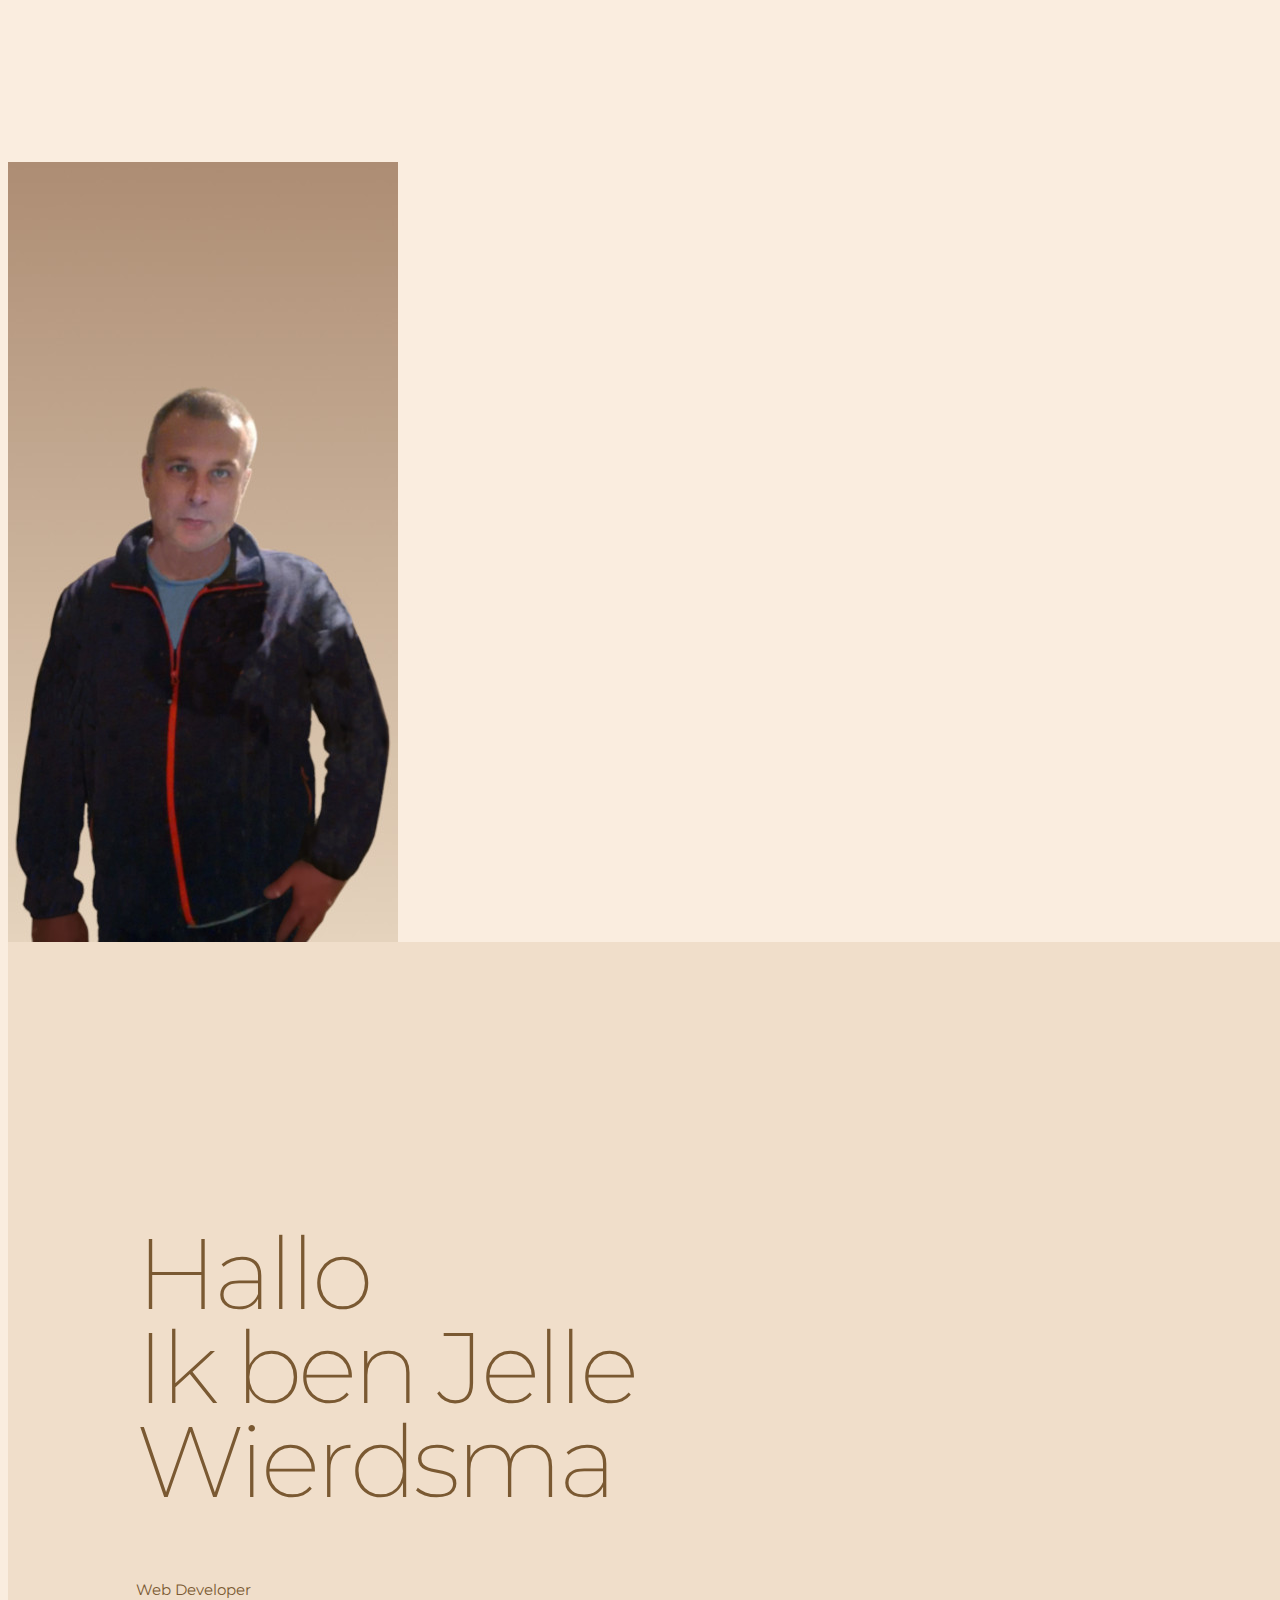
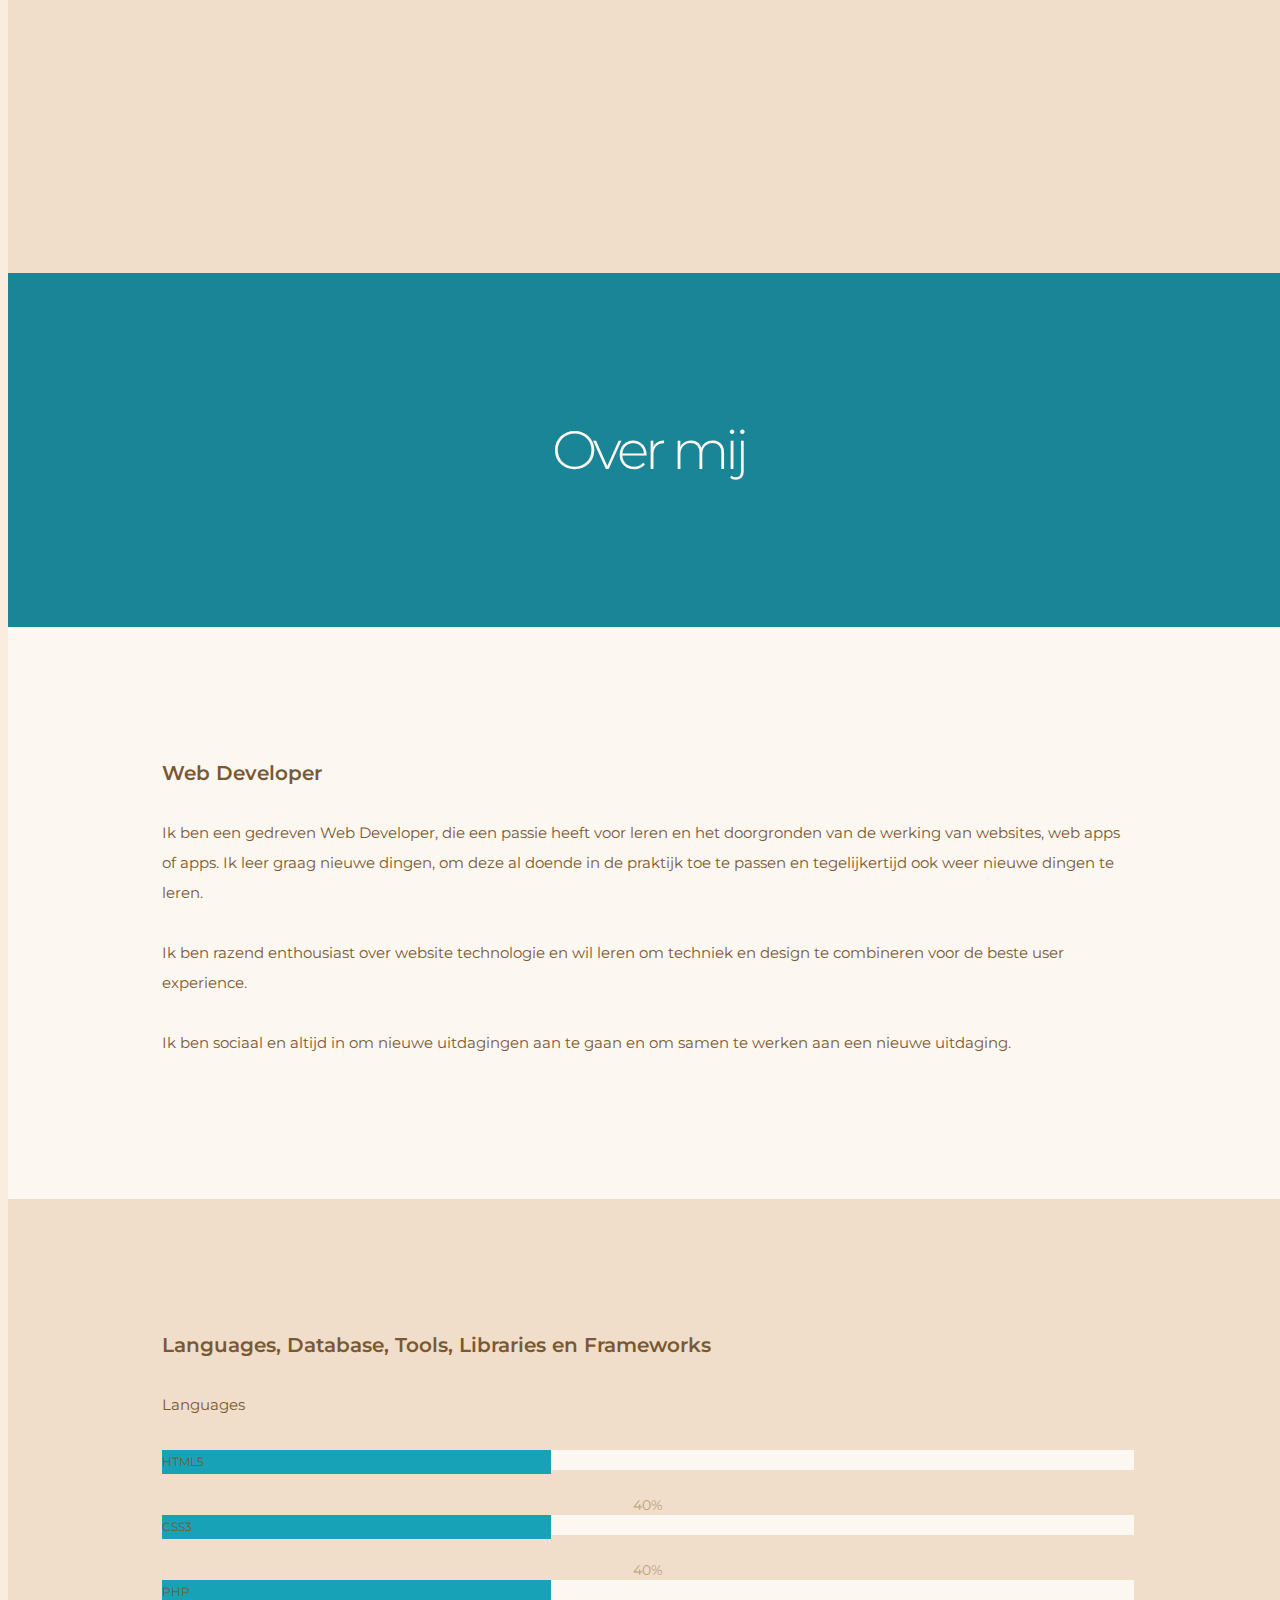
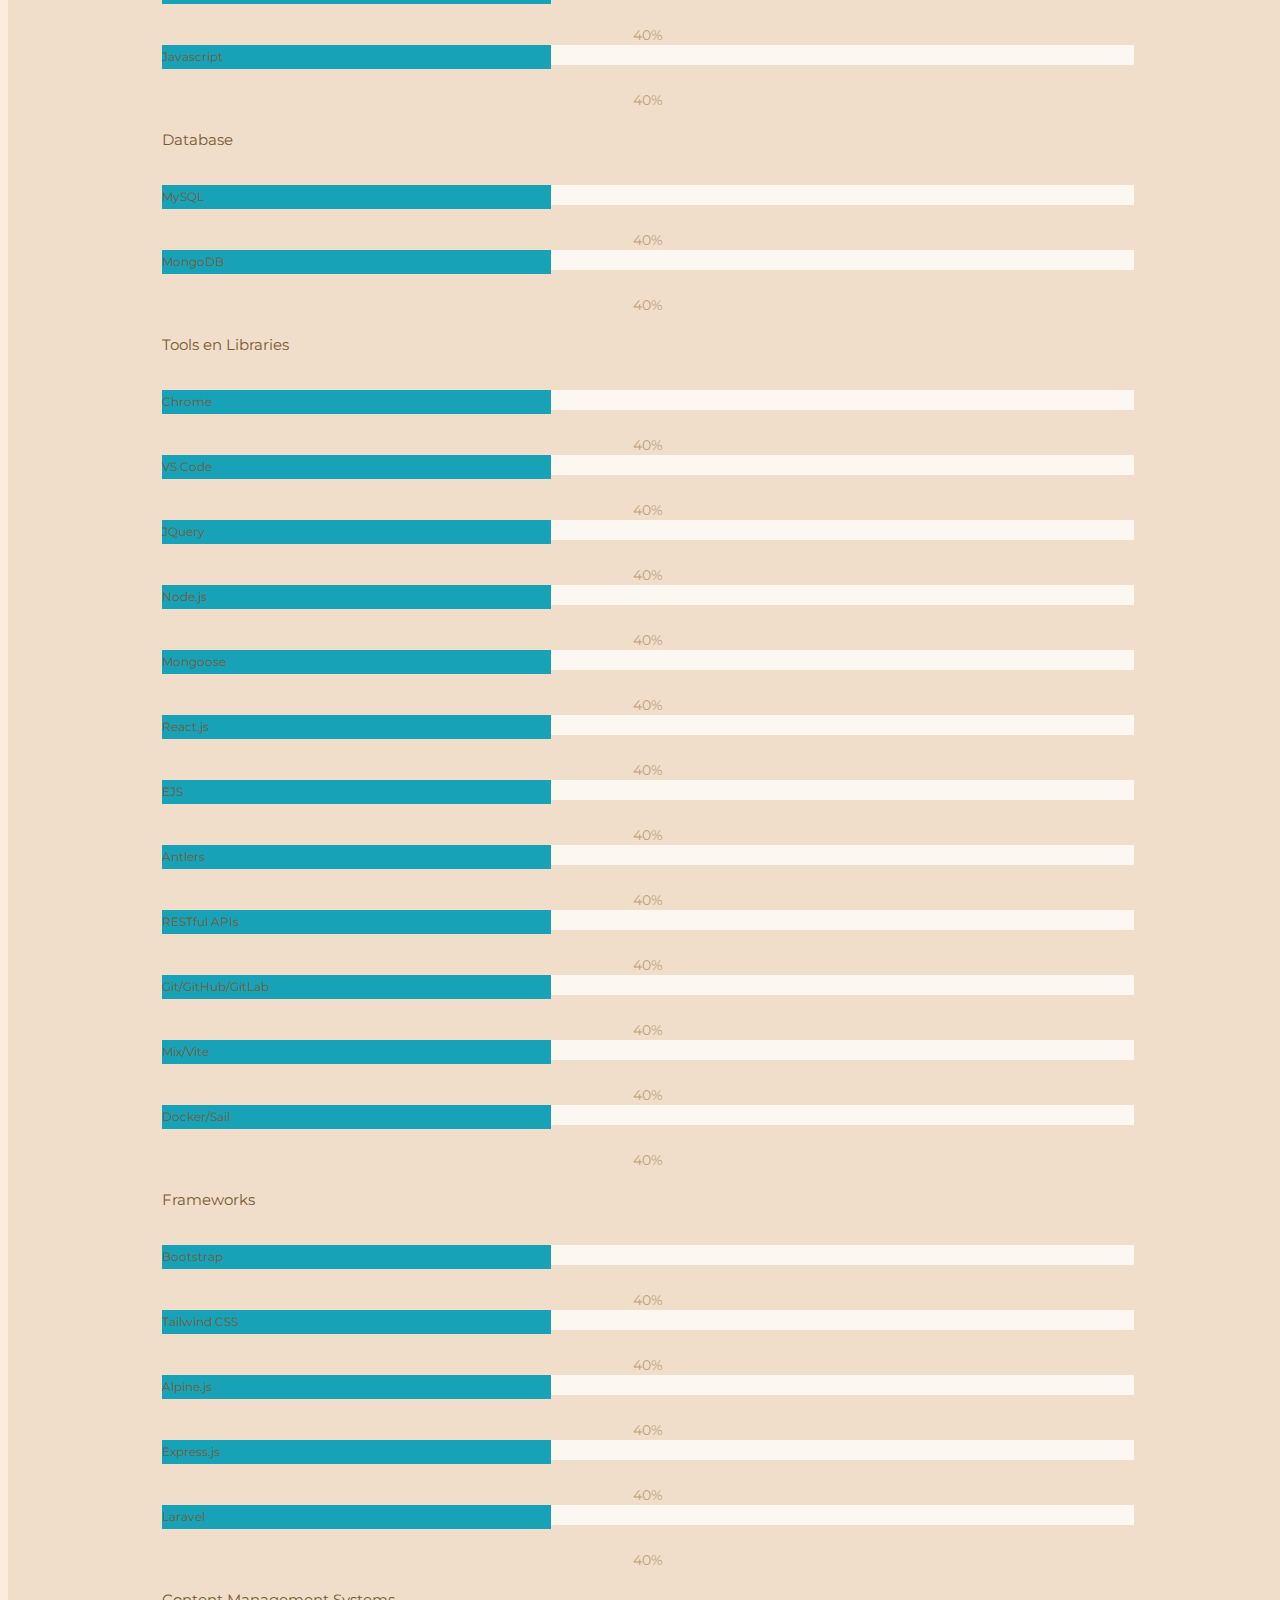
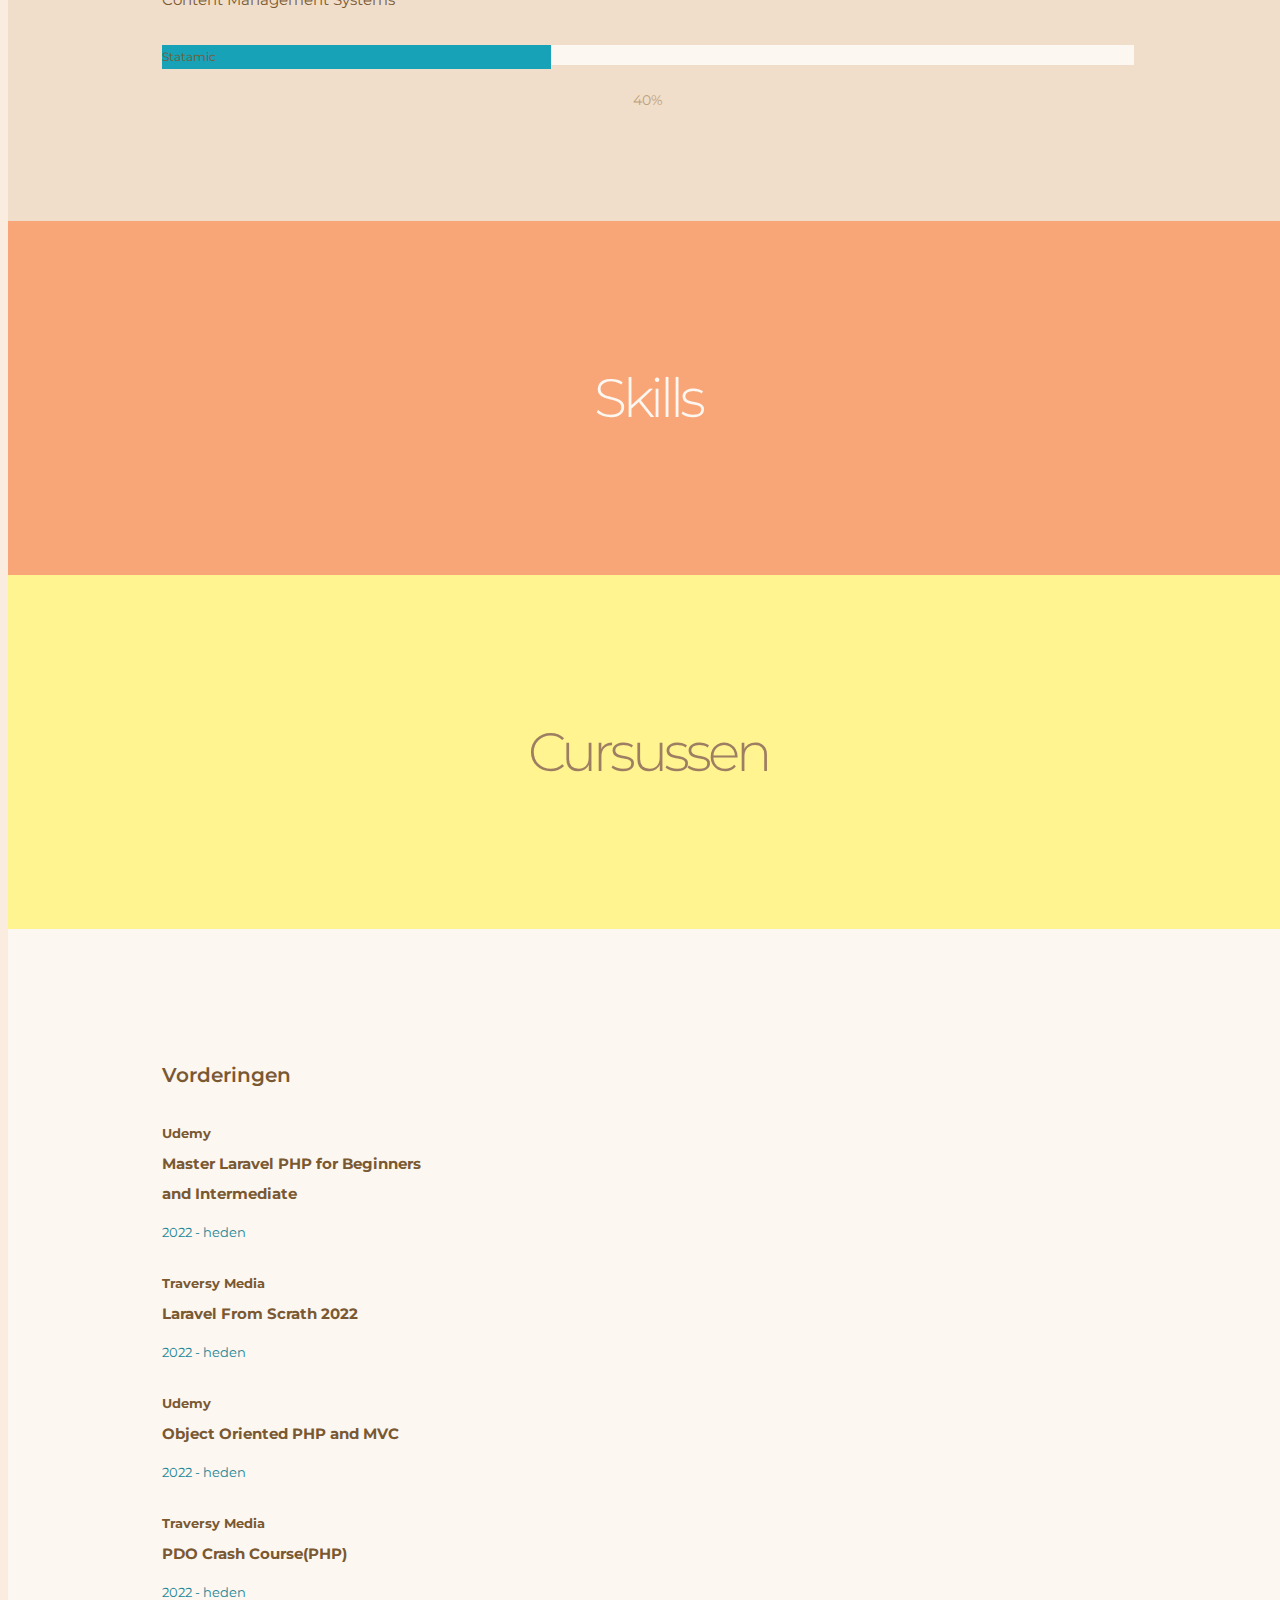
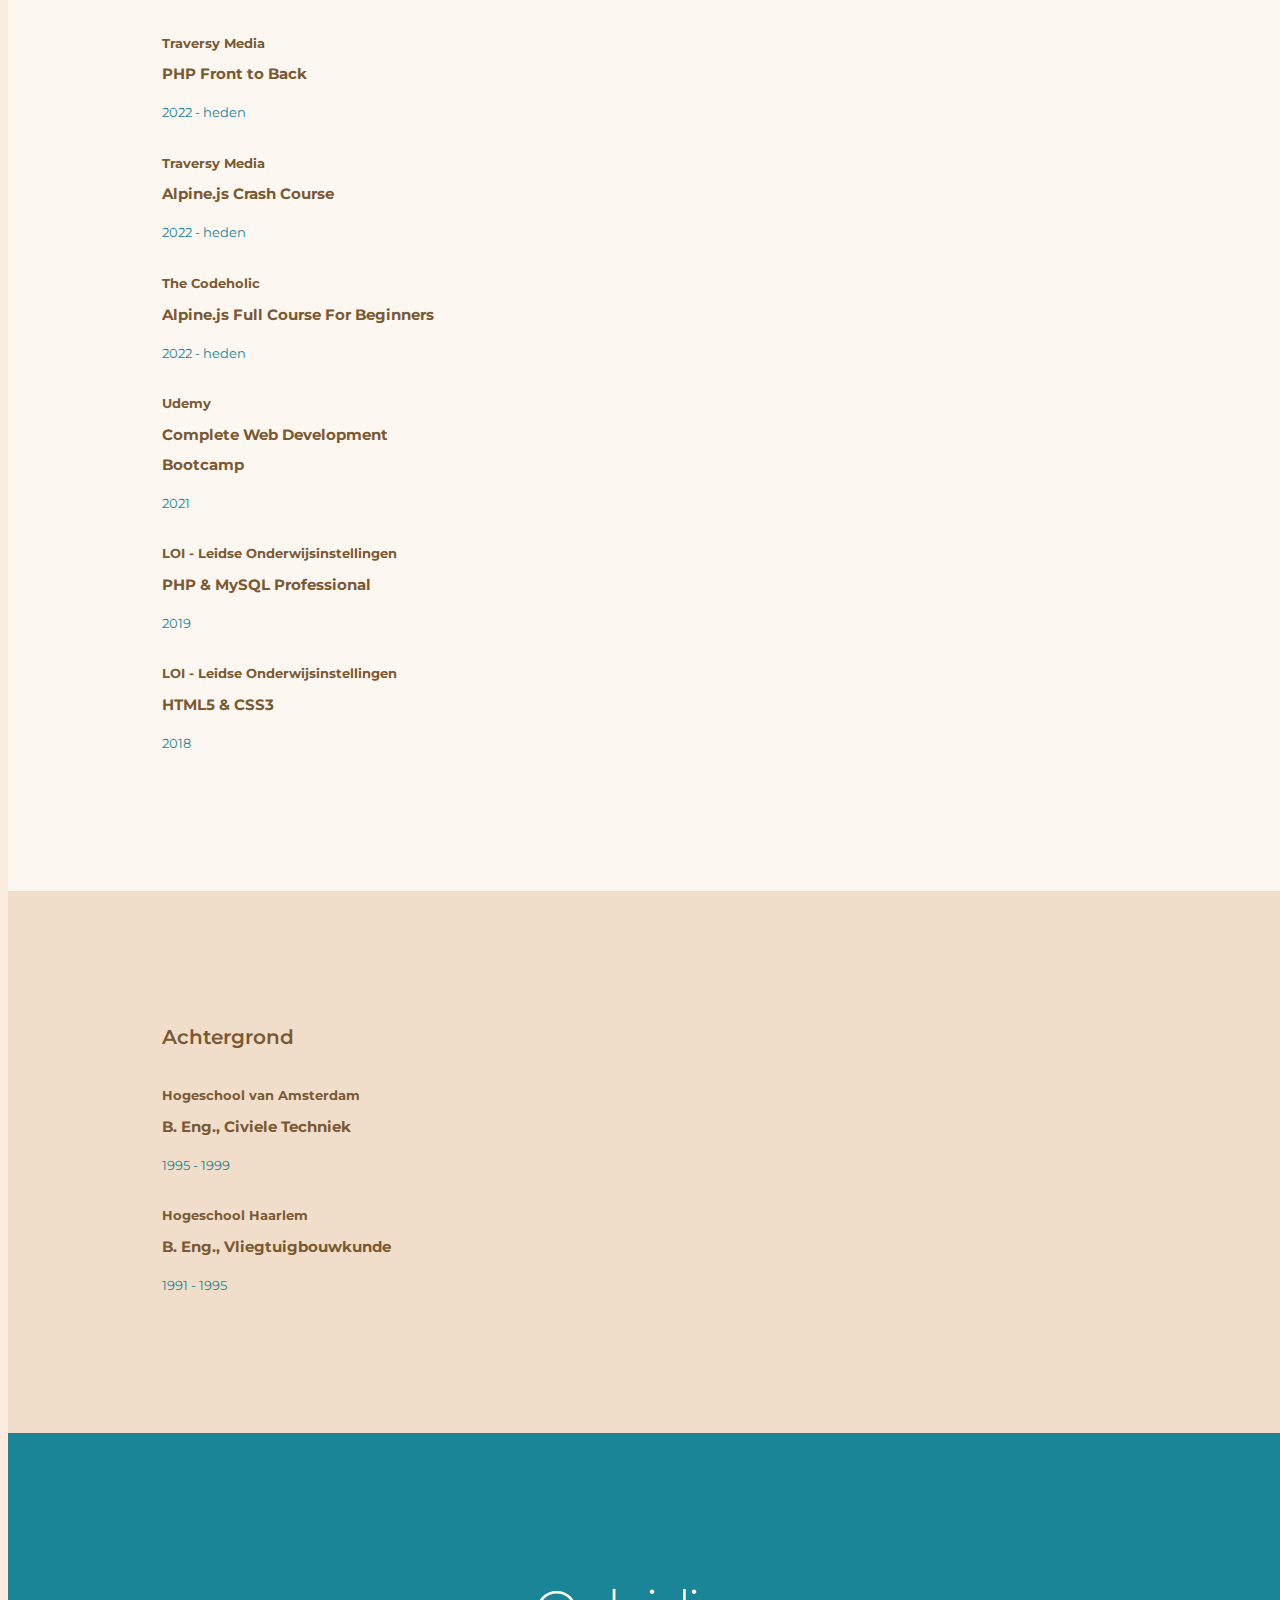
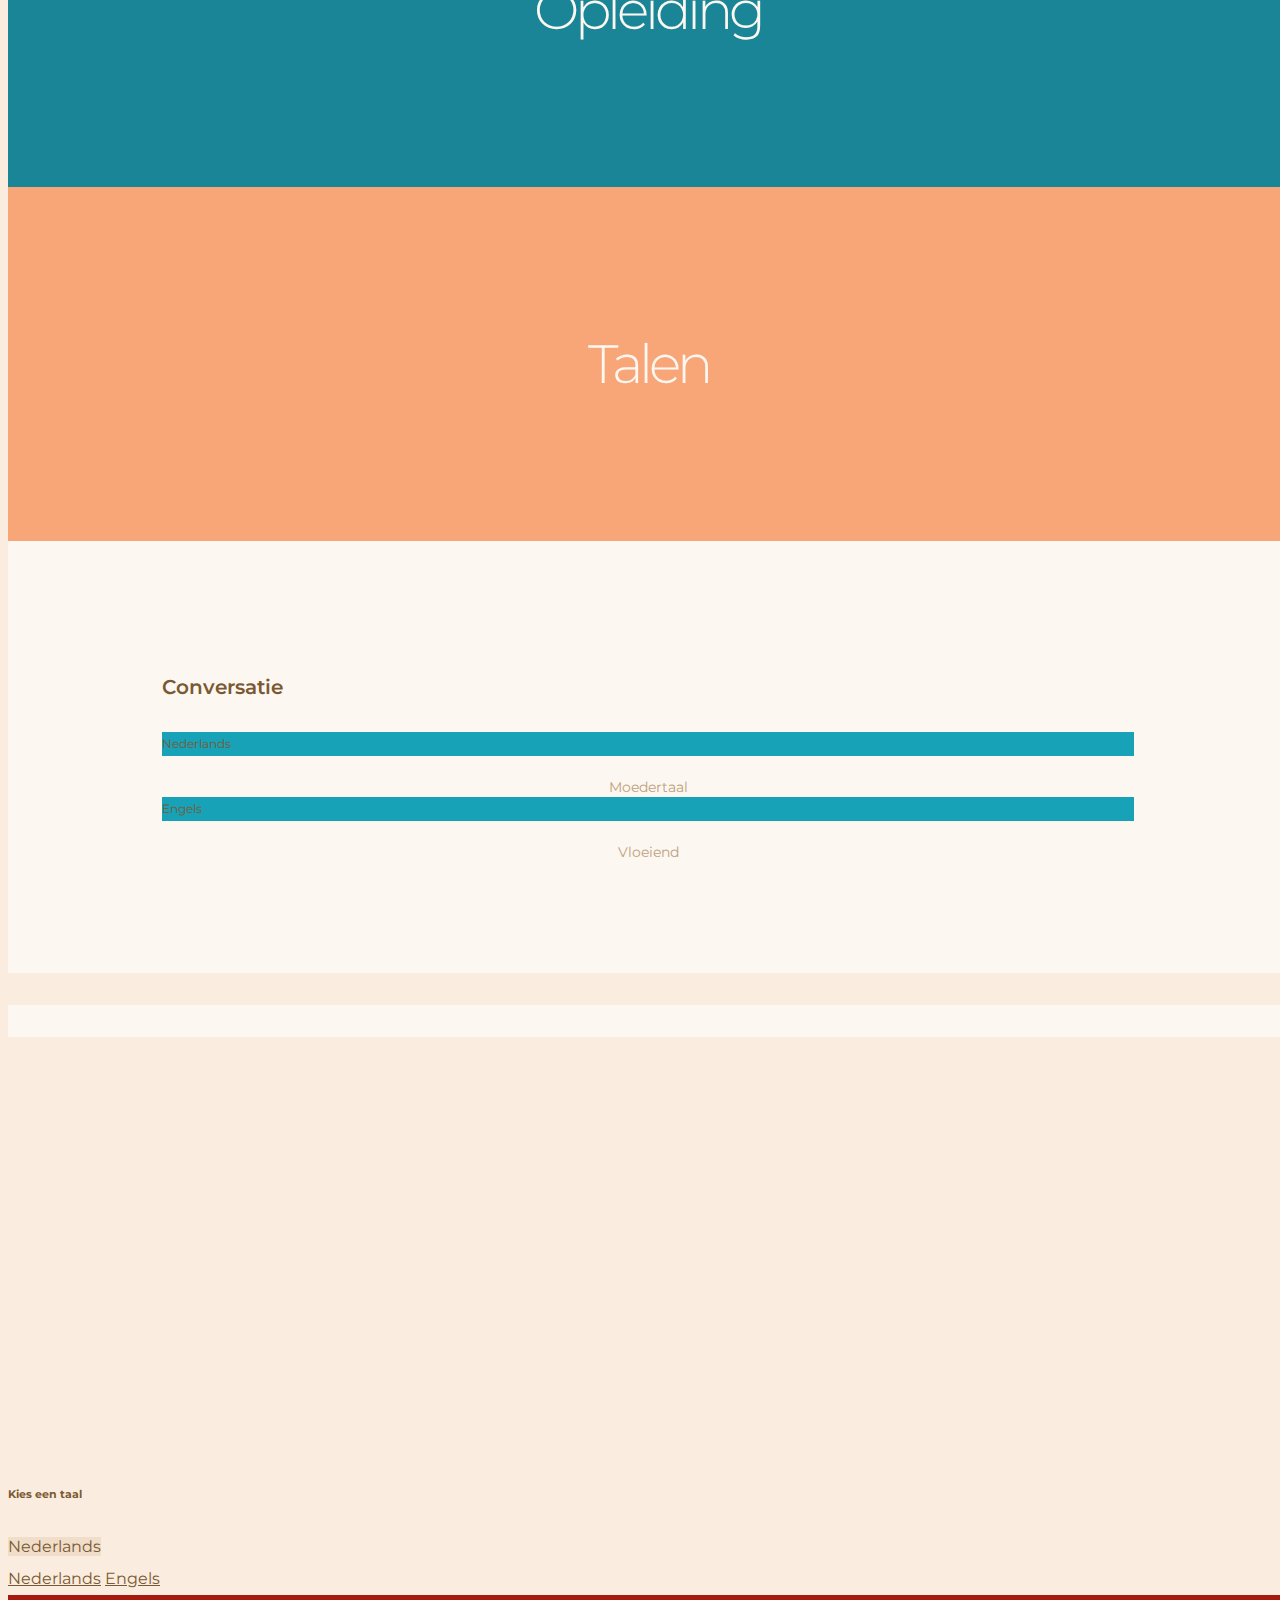
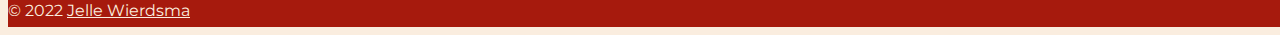
==== nl/index.html @ a7c6c41c "Initial commit" ====
<!DOCTYPE html>
<html lang="nl-nl">

<head>
  <!-- Required meta tags -->
  <meta charset="utf-8">
  <meta name="google" content="notranslate">
  <meta http-equiv="content-language" content="nl-nl">
  <meta http-equiv='cache-control' content='no-cache'>
  <meta http-equiv='expires' content='0'>
  <meta http-equiv='pragma' content='no-cache'>
  <meta name="viewport" content="width=device-width, initial-scale=1, shrink-to-fit=no">
  <link rel="alternate" hreflang="nl-nl" href="https://jellewierdsma.github.io/cv/nl/">
  <link rel="alternate" hreflang="x-default" href="https://jellewierdsma.github.io/cv/">

  <!-- Bootstrap CSS -->
  <link rel="stylesheet" href="https://cdn.jsdelivr.net/npm/bootstrap@4.6.0/dist/css/bootstrap.min.css"
    integrity="sha384-B0vP5xmATw1+K9KRQjQERJvTumQW0nPEzvF6L/Z6nronJ3oUOFUFpCjEUQouq2+l" crossorigin="anonymous">

  <!-- Google Fonts -->
  <link rel="preconnect" href="https://fonts.gstatic.com">
  <link href="https://fonts.googleapis.com/css2?family=Montserrat:wght@200;400;500;700&display=swap" rel="stylesheet">

  <!-- External CSS -->
  <link href="../styles/styles.css" rel="stylesheet">

  <!-- Font Awesome JS -->
  <link rel="stylesheet" href="https://use.fontawesome.com/releases/v5.15.2/css/all.css"
    integrity="sha384-vSIIfh2YWi9wW0r9iZe7RJPrKwp6bG+s9QZMoITbCckVJqGCCRhc+ccxNcdpHuYu" crossorigin="anonymous">

  <title>Jelle Wierdsma | Web Developer</title>
  <meta name="description" content="De portfolio van Jelle Wierdsma, Web Developer">
  <meta name="robots" content="noindex,nofollow,noarchive,nocache,nosnippet">
  <meta name="keywords" content="Jelle Wierdsma web developer portfolio Amsterdam Alkmaar">
  <link rel="apple-touch-icon" sizes="180x180" href="../apple-touch-icon.png">
  <link rel="icon" type="image/png" sizes="32x32" href="../favicon-32x32.png">
  <link rel="icon" type="image/png" sizes="16x16" href="../favicon-16x16.png">
  <link rel="manifest" href="../site.webmanifest">
</head>

<body data-spy="scroll" data-target="#myNavbar">
  <div class="container-fluid">
    <header>
      <nav id="myNavbar" class="container-xl navbar fixed-top navbar-fixed-top navbar-light bg-light">
        <a class="navbar-brand trigger" href="#home">JELLE WIERDSMA</a>
        <a class="btn m-1 navbar-mail" href="mailto:jelle.wierdsma@outlook.com?subject=Mail from Our Site"><i
            class="fas fa-envelope"></i></a>
        <a class="btn m-1 navbar-github" href="https://github.com/jellewierdsma" target="_blank"><i
            class="fab fa-github"></i></a>
        <button class="navbar-toggler" type="button" data-toggle="collapse" data-target="#navbarCollapse"
          aria-controls="navbarSupportedContent" aria-expanded="false" aria-label="Toggle navigation">
          <label for="menutoggle">
            <div id="toggle" class="">
              <div></div>
              <div></div>
              <div></div>
            </div>
            <!-- <span class="navbar-toggler-icon"></span> -->
          </label>
        </button>
        <input type="checkbox" id="menutoggle" />
        <div class="collapse navbar-collapse bg-light" id="navbarCollapse">
          <ul class="nav navbar-nav nav-justified">
            <li class="nav-item">
              <a class="nav-link trigger" href="#home">Home
                <span class="sr-only">(current)</span></a>
            </li>
            <li class="nav-item">
              <a class="nav-link trigger" href="#aboutme">Over mij</a>
            </li>
            <li class="nav-item">
              <a class="nav-link trigger" href="#skills">Skills</a>
            </li>
            <li class="nav-item">
              <a class="nav-link trigger" href="#courses">Cursussen</a>
            </li>
            <li class="nav-item">
              <a class="nav-link trigger" href="#education">Opleiding</a>
            </li>
            <li class="nav-item">
              <a class="nav-link trigger" href="#languages">Talen</a>
            </li>
          </ul>
        </div>
        <script>
          var myobj = document.getElementById("menutoggle");
          myobj.remove();
        </script>
      </nav>
    </header>
    <div class="container-main container-xl">
      <main>
        <section id="home">
          <div class="row no-gutters">
            <div class="col-md-4 main">
              <img width="390" height="780" src="../images/main_image.jpg" alt="">
            </div>
            <div class="col-md-4 phone">
              <img width="390" height="390" src="../images/phone_image.jpg" alt="">
            </div>
            <div class="col-md-8">
              <div class="row no-gutters">
                <!-- <div class="col-12">
                  <p class="heading-greeting">Hoi, ik ben</p>
                </div> -->
                <div class="col-12">
                  <h1 class="heading-title">Hallo<br>Ik ben Jelle<br>Wierdsma</h1>
                </div>
                <div class="col-12">
                  <p class="heading-subtitle">Web Developer</p>
                </div>
              </div>
            </div>
          </div>
        </section>
        <section id="aboutme">
          <div class="row no-gutters">
            <div class="col-sm-4">
              <div class="aboutme section-header">
                <h2>Over mij</h2>
              </div>
            </div>
            <div class="col-sm-8 section-content">
              <div class="row no-gutters">
                <div class="col-12">
                  <p class="heading-aboutme">Web Developer</p>
                </div>
                <div class="col-12">
                  <p>
                    Ik ben een gedreven Web Developer, die een passie heeft voor leren en het doorgronden van de werking
                    van websites, web apps of apps. Ik leer graag nieuwe dingen, om deze al doende in de praktijk toe te
                    passen en tegelijkertijd ook weer nieuwe dingen te leren.
                  </p>
                </div>
                <div class="col-12">
                  <p>Ik ben razend enthousiast over website technologie en wil leren om techniek en design te combineren
                    voor de beste user experience.</p>
                </div>
                <div class="col-12">
                  <p>Ik ben sociaal en altijd in om nieuwe uitdagingen aan te gaan en om samen te werken aan een
                    nieuwe uitdaging.</p>
                </div>
              </div>
            </div>
          </div>
        </section>
        <section id="skills">
          <div class="row no-gutters">
            <div class="col-sm-8 section-content">
              <div class="row no-gutters">
                <div class="col-12">
                  <p class="heading-skills">
                    Languages, Database, Tools, Libraries en Frameworks
                  </p>
                </div>
                <div class="col-12">
                  <p>Languages</p>
                  <div class="row no-gutters">
                    <div class="progress col-8">
                      <div class="progress-bar" role="progressbar" style="width: 40%;" aria-valuenow="40"
                        aria-valuemin="0" aria-valuemax="100">HTML5</div>
                    </div>
                    <div class="col-4">40%</div>
                    <div class="progress col-8">
                      <div class="progress-bar" role="progressbar" style="width: 40%;" aria-valuenow="40"
                        aria-valuemin="0" aria-valuemax="100">CSS3</div>
                    </div>
                    <div class="col-4">40%</div>
                    <div class="progress col-8">
                      <div class="progress-bar" role="progressbar" style="width: 40%;" aria-valuenow="40"
                        aria-valuemin="0" aria-valuemax="100">PHP</div>
                    </div>
                    <div class="col-4">40%</div>
                    <div class="progress col-8">
                      <div class="progress-bar" role="progressbar" style="width: 40%;" aria-valuenow="40"
                        aria-valuemin="0" aria-valuemax="100">Javascript</div>
                    </div>
                    <div class="col-4">40%</div>
                  </div>
                  <p>Database</p>
                  <div class="row no-gutters">
                    <div class="progress col-8">
                      <div class="progress-bar" role="progressbar" style="width: 40%;" aria-valuenow="40"
                        aria-valuemin="0" aria-valuemax="100">MySQL</div>
                    </div>
                    <div class="col-4">40%</div>
                    <div class="progress col-8">
                      <div class="progress-bar" role="progressbar" style="width: 40%;" aria-valuenow="40"
                        aria-valuemin="0" aria-valuemax="100">MongoDB</div>
                    </div>
                    <div class="col-4">40%</div>
                  </div>
                  <p>Tools en Libraries</p>
                  <div class="row no-gutters">
                    <div class="progress col-8">
                      <div class="progress-bar" role="progressbar" style="width: 40%;" aria-valuenow="40"
                        aria-valuemin="0" aria-valuemax="100">Chrome</div>
                    </div>
                    <div class="col-4">40%</div>
                    <div class="progress col-8">
                      <div class="progress-bar" role="progressbar" style="width: 40%;" aria-valuenow="40"
                        aria-valuemin="0" aria-valuemax="100">VS Code</div>
                    </div>
                    <div class="col-4">40%</div>
                    <div class="progress col-8">
                      <div class="progress-bar" role="progressbar" style="width: 40%;" aria-valuenow="40"
                        aria-valuemin="0" aria-valuemax="100">JQuery</div>
                    </div>
                    <div class="col-4">40%</div>
                    <div class="progress col-8">
                      <div class="progress-bar" role="progressbar" style="width: 40%;" aria-valuenow="40"
                        aria-valuemin="0" aria-valuemax="100">Node.js</div>
                    </div>
                    <div class="col-4">40%</div>
                    <div class="progress col-8">
                      <div class="progress-bar" role="progressbar" style="width: 40%;" aria-valuenow="40"
                        aria-valuemin="0" aria-valuemax="100">Mongoose</div>
                    </div>
                    <div class="col-4">40%</div>
                    <div class="progress col-8">
                      <div class="progress-bar" role="progressbar" style="width: 40%;" aria-valuenow="40"
                        aria-valuemin="0" aria-valuemax="100">React.js</div>
                    </div>
                    <div class="col-4">40%</div>
                    <div class="progress col-8">
                      <div class="progress-bar" role="progressbar" style="width: 40%;" aria-valuenow="40"
                        aria-valuemin="0" aria-valuemax="100">EJS</div>
                    </div>
                    <div class="col-4">40%</div>
                    <div class="progress col-8">
                      <div class="progress-bar" role="progressbar" style="width: 40%;" aria-valuenow="40"
                        aria-valuemin="0" aria-valuemax="100">Antlers</div>
                    </div>
                    <div class="col-4">40%</div>
                    <div class="progress col-8">
                      <div class="progress-bar" role="progressbar" style="width: 40%;" aria-valuenow="40"
                        aria-valuemin="0" aria-valuemax="100">RESTful APIs</div>
                    </div>
                    <div class="col-4">40%</div>
                    <div class="progress col-8">
                      <div class="progress-bar" role="progressbar" style="width: 40%;" aria-valuenow="40"
                        aria-valuemin="0" aria-valuemax="100">Git/GitHub/GitLab</div>
                    </div>
                    <div class="col-4">40%</div>
                    <div class="progress col-8">
                      <div class="progress-bar" role="progressbar" style="width: 40%;" aria-valuenow="40"
                        aria-valuemin="0" aria-valuemax="100">Mix/Vite</div>
                    </div>
                    <div class="col-4">40%</div>
                    <div class="progress col-8">
                      <div class="progress-bar" role="progressbar" style="width: 40%;" aria-valuenow="40"
                        aria-valuemin="0" aria-valuemax="100">Docker/Sail</div>
                    </div>
                    <div class="col-4">40%</div>
                  </div>
                  <p>Frameworks</p>
                  <div class="row no-gutters">
                    <div class="progress col-8">
                      <div class="progress-bar" role="progressbar" style="width: 40%;" aria-valuenow="40"
                        aria-valuemin="0" aria-valuemax="100">Bootstrap</div>
                    </div>
                    <div class="col-4">40%</div>
                    <div class="progress col-8">
                      <div class="progress-bar" role="progressbar" style="width: 40%;" aria-valuenow="40"
                        aria-valuemin="0" aria-valuemax="100">Tailwind CSS</div>
                    </div>
                    <div class="col-4">40%</div>
                    <div class="progress col-8">
                      <div class="progress-bar" role="progressbar" style="width: 40%;" aria-valuenow="40"
                        aria-valuemin="0" aria-valuemax="100">Alpine.js</div>
                    </div>
                    <div class="col-4">40%</div>
                    <div class="progress col-8">
                      <div class="progress-bar" role="progressbar" style="width: 40%;" aria-valuenow="40"
                        aria-valuemin="0" aria-valuemax="100">Express.js</div>
                    </div>
                    <div class="col-4">40%</div>
                    <div class="progress col-8">
                      <div class="progress-bar" role="progressbar" style="width: 40%;" aria-valuenow="40"
                        aria-valuemin="0" aria-valuemax="100">Laravel</div>
                    </div>
                    <div class="col-4">40%</div>
                  </div>
                  <p>Content Management Systems</p>
                  <div class="row no-gutters">
                    <div class="progress col-8">
                      <div class="progress-bar" role="progressbar" style="width: 40%;" aria-valuenow="40"
                        aria-valuemin="0" aria-valuemax="100">Statamic</div>
                    </div>
                    <div class="col-4">40%</div>
                  </div>
                </div>
              </div>
            </div>
            <div class="col-sm-4 order-first order-sm-0">
              <div class="skills section-header">
                <h2>Skills</h2>
              </div>
            </div>
          </div>
        </section>
        <section id="courses">
          <div class="row no-gutters">
            <div class="col-sm-4">
              <div class="courses section-header">
                <h2>Cursussen</h2>
              </div>
            </div>
            <div class="col-sm-8 section-content">
              <div class="row no-gutters">
                <div class="col-12">
                  <p class="heading-courses">Vorderingen</p>
                </div>
                <div class="col-12">
                  <div class="card" style="width: 18rem;">
                    <div class="card-body">
                      <h5 class="card-title">Udemy</h5>
                      <h6 class="card-subtitle mb-2">Master Laravel PHP for Beginners and Intermediate</h6>
                      <p class="card-text"><small>2022 - heden</small></p>
                    </div>
                  </div>
                  <div class="card" style="width: 18rem;">
                    <div class="card-body">
                      <h5 class="card-title">Traversy Media</h5>
                      <h6 class="card-subtitle mb-2">Laravel From Scrath 2022</h6>
                      <p class="card-text"><small>2022 - heden</small></p>
                    </div>
                  </div>
                  <div class="card" style="width: 18rem;">
                    <div class="card-body">
                      <h5 class="card-title">Udemy</h5>
                      <h6 class="card-subtitle mb-2">Object Oriented PHP and MVC</h6>
                      <p class="card-text"><small>2022 - heden</small></p>
                    </div>
                  </div>
                  <div class="card" style="width: 18rem;">
                    <div class="card-body">
                      <h5 class="card-title">Traversy Media</h5>
                      <h6 class="card-subtitle mb-2">PDO Crash Course(PHP)</h6>
                      <p class="card-text"><small>2022 - heden</small></p>
                    </div>
                  </div>
                  <div class="card" style="width: 18rem;">
                    <div class="card-body">
                      <h5 class="card-title">Traversy Media</h5>
                      <h6 class="card-subtitle mb-2">PHP Front to Back</h6>
                      <p class="card-text"><small>2022 - heden</small></p>
                    </div>
                  </div>
                  <div class="card" style="width: 18rem;">
                    <div class="card-body">
                      <h5 class="card-title">Traversy Media</h5>
                      <h6 class="card-subtitle mb-2">Alpine.js Crash Course</h6>
                      <p class="card-text"><small>2022 - heden</small></p>
                    </div>
                  </div>
                  <div class="card" style="width: 18rem;">
                    <div class="card-body">
                      <h5 class="card-title">The Codeholic</h5>
                      <h6 class="card-subtitle mb-2">Alpine.js Full Course For Beginners</h6>
                      <p class="card-text"><small>2022 - heden</small></p>
                    </div>
                  </div>
                  <div class="card" style="width: 18rem;">
                    <div class="card-body">
                      <h5 class="card-title">Udemy</h5>
                      <h6 class="card-subtitle mb-2">Complete Web Development Bootcamp</h6>
                      <p class="card-text"><small>2021</small></p>
                    </div>
                  </div>
                  <div class="card" style="width: 18rem;">
                    <div class="card-body">
                      <h5 class="card-title">LOI - Leidse Onderwijsinstellingen</h5>
                      <h6 class="card-subtitle mb-2">PHP & MySQL Professional</h6>
                      <p class="card-text"><small>2019</small></p>
                    </div>
                  </div>
                  <div class="card" style="width: 18rem;">
                    <div class="card-body">
                      <h5 class="card-title">LOI - Leidse Onderwijsinstellingen</h5>
                      <h6 class="card-subtitle mb-2">HTML5 & CSS3</h6>
                      <p class="card-text"><small>2018</small></p>
                    </div>
                  </div>
                </div>
              </div>
            </div>
          </div>
        </section>
        <section id="education">
          <div class="row no-gutters">
            <div class="col-sm-8 section-content">
              <div class="row no-gutters">
                <div class="col-12">
                  <p class="heading-education">Achtergrond</p>
                </div>
                <div class="col-12">
                  <div class="card" style="width: 18rem;">
                    <div class="card-body">
                      <h5 class="card-title">Hogeschool van Amsterdam</h5>
                      <h6 class="card-subtitle mb-2">B. Eng., Civiele Techniek</h6>
                      <p class="card-text"><small>1995 - 1999</small></p>
                    </div>
                  </div>
                  <div class="card" style="width: 18rem;">
                    <div class="card-body">
                      <h5 class="card-title">Hogeschool Haarlem</h5>
                      <h6 class="card-subtitle mb-2">B. Eng., Vliegtuigbouwkunde</h6>
                      <p class="card-text"><small>1991 - 1995</small></p>
                    </div>
                  </div>
                </div>
              </div>
            </div>
            <div class="col-sm-4 order-first order-sm-0">
              <div class="education section-header">
                <h2>Opleiding</h2>
              </div>
            </div>
          </div>
        </section>
        <section id="languages">
          <div class="row no-gutters">
            <div class="col-sm-4">
              <div class="languages section-header">
                <h2>Talen</h2>
              </div>
            </div>
            <div class="col-sm-8 section-content">
              <div class="row no-gutters">
                <div class="col-12">
                  <p class="heading-languages">Conversatie</p>
                </div>
                <div class="col-12">
                  <div class="row no-gutters">
                    <div class="progress col-8">
                      <div class="progress-bar" role="progressbar" style="width: 100%;" aria-valuenow="100"
                        aria-valuemin="0" aria-valuemax="100">Nederlands</div>
                    </div>
                    <div class="col-4">Moedertaal</div>
                    <div class="progress col-8">
                      <div class="progress-bar" role="progressbar" style="width: 100%;" aria-valuenow="100"
                        aria-valuemin="0" aria-valuemax="100">Engels</div>
                    </div>
                    <div class="col-4">Vloeiend</div>
                  </div>
                </div>
              </div>
            </div>
        </section>
      </main>
    </div>
    <!-- Variabele height container for scrolling -->
    <div class="container-xl container-scroll">
      <div class="fill">
        <div class="row no-gutters">
          <div class="col-sm-4">&nbsp;</div>
          <div class="col-sm-8 section-content">&nbsp;</div>
        </div>
      </div>
    </div>
    <div class="container-fluid container-footer">
      <footer class="text-center text-md-left">
        <div class="container-fluid footer-top">
          <div class="container-xl p-4 pb-0">
            <div class="row ">
              <div class="col-md-4 col-lg-3 col-xl-3 mx-auto my-2">
                <h6 class="text-uppercase mb-4 font-weight-bold">Kies een taal</h6>
                <label for="dropdowntoggle">
                  <div class="dropdown show">
                    <a class="btn btn-secondary btn-outline-light dropdown-toggle" role="button" id="dropdownMenuLink"
                      data-toggle="dropdown" aria-haspopup="true" aria-expanded="false">
                      Nederlands
                    </a>
                    <input type="checkbox" id="dropdowntoggle" />
                    <div class="dropdown-menu" aria-labelledby="dropdownMenuLink">
                      <a class="dropdown-item" href="index.html#languages">Nederlands</a>
                      <a class="dropdown-item" href="../index.html#languages">Engels</a>
                    </div>
                    <script>
                      var myobj = document.getElementById("dropdowntoggle");
                      myobj.remove();
                    </script>
                  </div>
                </label>
              </div>
            </div>
          </div>
        </div>
        <div class="container-fluid footer-bottom">
          <div class="container-xl px-3 pb-0">
            <div class="px-3 pt-0">
              <div class="row d-flex align-items-center">
                <div class="col-md-7 col-lg-8">
                  <div class="px-3"> © 2022 <a class="trigger" href="#home">Jelle Wierdsma</a></div>
                </div>
                <div class="col-md-5 col-lg-4 ml-lg-0 px-3 text-md-right">
                  <a class="btn m-1" role="button" href="https://github.com/jellewierdsma" target="_blank"><i
                      class="fab fa-github"></i></a>
                  <a class="btn m-1" role="button"
                    href="mailto:jelle.wierdsma@outlook.com?subject=Mail from my Github Pages Site"><i
                      class="fas fa-envelope"></i></a>
                </div>
              </div>
            </div>
          </div>
        </div>
      </footer>
    </div>
  </div>

  <!-- Bootstrap Scripts -->
  <script src="https://code.jquery.com/jquery-3.5.1.slim.min.js"
    integrity="sha384-DfXdz2htPH0lsSSs5nCTpuj/zy4C+OGpamoFVy38MVBnE+IbbVYUew+OrCXaRkfj" crossorigin="anonymous">
  </script>
  <script src="https://cdn.jsdelivr.net/npm/popper.js@1.16.1/dist/umd/popper.min.js"
    integrity="sha384-9/reFTGAW83EW2RDu2S0VKaIzap3H66lZH81PoYlFhbGU+6BZp6G7niu735Sk7lN" crossorigin="anonymous">
  </script>
  <script src="https://cdn.jsdelivr.net/npm/bootstrap@4.6.0/dist/js/bootstrap.min.js"
    integrity="sha384-+YQ4JLhjyBLPDQt//I+STsc9iw4uQqACwlvpslubQzn4u2UU2UFM80nGisd026JF" crossorigin="anonymous">
  </script>

  <!-- Custom Scripts -->
  <script src="../scripts/custom.js"></script>

</body>

</html>
---- styles/styles.css ----
:root {
    --white: #ffffff;
    --yellow: #fff48f;
    --orange: #f8a577;
    --light_green: #17a2b8;
    --green: #198597;
    --red: #a61a0d;
    --light_brown: #fcf7f1;
    --brown: #faeddf;
    --dark_brown: #f0deca;
    --darker_brown: #bea17d;
    --darkerer_brown: #9e7e63;
    --darkest_brown: #7a5932;
}

body {
    height: 100%;
    width: 100%;
    padding-top: 77px;
    position: relative;
    overflow-y: scroll;
    background-color: var(--brown) !important;
}

body,
a {
    font-family: 'Montserrat', sans-serif;
    line-height: 2;
    font-weight: 400;
    color: var(--darkest_brown) !important;
}

p {
    margin-bottom: 30px;
}

#home::before,
#aboutme::before,
#skills::before,
#courses::before,
#education::before,
#languages::before {
  display: block;
  content: ' ';
  margin-top: -77px;
  height: 77px;
  visibility: hidden;
}

img {
    max-width: 100%;
    height: auto;
}

.bg-light {
    background-color: var(--brown) !important;
}

.container-fluid {
    padding-left: 0!important;
    padding-right:0!important;
}

.container-main {
    padding-left: 0!important;
    padding-right: 0!important;
}

.container-scroll {
    padding-left: 0;
    padding-right: 0;
    height: 498px;
}

#home .col-md-4.main {
    display: none;
}

#home .col-md-4.phone {
    background-color: var(--dark_brown) !important;
    display: flex;
    padding: 30px 15px 0;
}

.heading-title {
    font-size: 50px;
    font-weight: 200;
    line-height: 50px;
    letter-spacing: -4px;
}

p {
    font-size: 15px;
}

#home .row .col-md-8 {
    display: flex;
}

#home .row .col-md-8 .row {
    align-content: center;
}

#home .row .col-md-8 .row .col-12:first-child p {
    color: var(--green) !important;
}

#home .row .col-md-8 .row .col-12:nth-child(2) {
    margin-bottom: 50px;
}

.section-header {
    padding: 30px 15px;
}

.section-header h2 {
    color: var(--light_brown) !important;
    font-size: 40px;
    font-weight: 300;
    letter-spacing: -4px;
    margin: 0;
    line-height: 1;
    text-align: center;
}

#home .row .col-md-8 {
    padding: 30px 15px;
}

section .row .section-content {
    padding: 30px 15px;
}

#home .row .col-md-8 {
    background-color: var(--dark_brown) !important;
}

#aboutme .row .col-sm-8 {
    background-color: var(--light_brown) !important;
}

#aboutme .heading-aboutme {
    font-size: 20px;
    font-weight: 600;
    line-height: 30px;
}

#skills .row .col-sm-8 {
    background-color: var(--dark_brown) !important;
}

#skills .progress {
    background-color: var(--light_brown) !important;
}

#skills .progress-bar {
    background: var(--light_green) !important;
}

#skills .col-8 {
    height: 20px;
    font-size: 12px;
    margin-bottom: 25px;
}

#skills .col-4 {
    color: var(--darker_brown) !important;
    line-height: 20px;
    font-size: 14px;
    text-align: center;
}

#skills .heading-skills {
    font-size: 20px;
    font-weight: 600;
    line-height: 30px;
}

.card {
    font-weight: 400;
    border: none;
}

.card-title {
    color: var(--darkest_brown) !important;
    margin: 0 0 3px !important;
}

.card-subtitle {
    color: var(--darkest_brown) !important;
    margin: 0 0 3px !important;
    font-size: 15px;
}

.card-text {
    color: var(--green) !important;
    line-height: 1;
}

#courses .row .col-sm-8 {
    background-color: var(--light_brown) !important;
}

#courses .heading-courses {
    font-size: 20px;
    font-weight: 600;
    line-height: 30px;
}

#courses .card {
    background-color: var(--light_brown) !important;
}

#education .row .col-sm-8 {
    background-color: var(--dark_brown) !important;
}

#education .heading-education {
    font-size: 20px;
    font-weight: 600;
    line-height: 30px;
}

#education .card {
    background-color: var(--dark_brown) !important;
}

#languages .row .col-sm-8 {
    background-color: var(--light_brown) !important;
}

#languages .progress {
    background-color: var(--dark_brown) !important;
}

#languages .progress-bar {
    background: var(--light_green) !important;
}

#languages .col-8 {
    height: 20px;
    font-size: 12px;
    margin-bottom: 25px;
}

#languages .col-4 {
    color: var(--darker_brown) !important;
    line-height: 20px;
    font-size: 14px;
    text-align: center;
}

#languages .heading-languages {
    font-size: 20px;
    font-weight: 600;
    line-height: 30px;
}

.aboutme {
    background-color: var(--green) !important;
}

.skills {
    background-color: var(--orange) !important;
}

.courses {
    background-color: var(--yellow) !important;
}

.section-header.courses h2 {
    color: var(--darkerer_brown) !important;
}

.education {
    background-color: var(--green) !important;
}

.languages {
    background-color: var(--orange);
}

.fill {
    height: inherit;
}

.fill .row {
    height: inherit;
}

.fill .row .col-sm-4 {
    background-color: var(--light_brown) !important;
}

.fill .row .col-sm-8 {
    background-color: var(--light_brown) !important;
}

.navbar {
    height: 77px;
    padding: 0 !important;
}

.navbar-brand {
    font-weight: 700;
    font-size: 16px;
    letter-spacing: 5px;
    padding: 22.5px 0;
    margin-left: 20px;
    color: var(--darkest_brown) !important;
}

.navbar-mail {
    position: absolute;
    top: 425px;
    left: -67px;
    transform: rotate(-90deg);
}

.navbar-github {
    position: absolute;
    top: 525px;
    left: -67px;
    transform: rotate(-90deg);
}

#myNavbar > .btn:hover {
    border-color: var(--darkest_brown) !important;
}

.navbar-toggler {
    right: 20px;
    left: auto;
    border: none;
    padding: 0;
    position: absolute;
    top: 50%;
    transform: translateY(-50%);
}

label {
    cursor: pointer;
    display: inline;
    margin-bottom: 0;
}

#toggle div {
    height: 3px;
    margin-bottom: 6px;
    background-color: var(--white) !important;
    width: 17px;
    transition: all .3s linear;
}

body #toggle div {
    background-color: var(--darkest_brown) !important;
}

#toggle div:first-of-type {
    width: 25px;
}

#toggle div:last-of-type {
    width: 30px;
}

#toggle:hover div {
    width: 30px;
}

#toggle.on div:first-of-type {
    transform: rotate3d(0,0,1,45deg) translate(9px,6px);
    width: 29px !important;
    opacity: 1;
}

#toggle.on div {
    opacity: 0;
    margin-left: -2px;
}

#toggle.on div:last-of-type {
    transform: rotate3d(0,0,1,-45deg) translate(6px,-4px);
    width: 30px !important;
    opacity: 1;
}

.active {
    color: var(--green) !important;
}

#navbarCollapse {
    position: fixed;
    text-align: center;
    right: 0;
    top: 77px;
    height: 100%;
    min-width: 300px;
    max-width: 100%;
    width: 100%;
    overflow: auto;
    padding: 65px 25px 0px;
    margin: 0 auto;
    z-index: 1;
    opacity: 0;
    transition: opacity .3s ease;
}

#navbarCollapse .navbar-nav {
    transform: translateX(100%);
    transition: transform .3s ease, padding .3s ease;
}

#navbarCollapse.show {
    opacity: 1;
}

#navbarCollapse.show .navbar-nav {
    transform: translateX(0);
}

#navbarCollapse.show .navbar-nav .nav-item .nav-link:hover {
    color: var(--green) !important;
}

footer {
    color: var(--darkest_brown) !important;
}

.footer-top {
    background-color: var(--brown) !important;
 }

 .footer-top .btn {
    background-color: var(--dark_brown) !important;
    border-color: var(--darkest_brown) !important;
 }

 .footer-top .btn:hover {
    background-color: var(--red) !important;
    border-color: var(--red) !important;
    color: var(--dark_brown) !important;
 }

.footer-top .dropdown-menu.show {
    background-color: var(--brown) !important;
}

.footer-top .dropdown-menu.show .dropdown-item {
    color: var(--darkest_brown) !important;
}

.footer-top .dropdown-menu.show .dropdown-item:hover {
    background-color: var(--red) !important;
    color: var(--brown) !important;
}

.footer-bottom .btn {
    border-color: var(--red) !important;
}

.footer-bottom, .footer-bottom a {
    background-color: var(--red) !important;
    color: var(--brown) !important;
 }
 
.footer-bottom .btn:hover {
    border-color: var(--dark_brown) !important;
}

/* NO JS fallback */

#menutoggle {
    display: none;
}

#menutoggle + .collapse {
    display: none !important;
    opacity: 0 !important;
}

#menutoggle:checked + .collapse {
    display: block !important;
    opacity: 1 !important;
}

#menutoggle:checked + .collapse > .navbar-nav {
    transform: translateX(0);
}

#menutoggle:checked + .collapse > .navbar-nav > .nav-item > .nav-link:hover {
    color: var(--red) !important;
}

#dropdowntoggle {
    display: none;
}

.footer-top #dropdowntoggle:checked + .dropdown-menu {
    background-color: var(--brown) !important;
    display: block;
    position: absolute;
    transform: translate3d(0px, -100px, 0px);
    top: 0px;
    left: 0px;
    will-change: transform;
}

.footer-top #dropdowntoggle:checked + .dropdown-menu > .dropdown-item {
    color: var(--darkest_brown) !important;
}

.footer-top  #dropdowntoggle:checked + .dropdown-menu > .dropdown-item:hover {
    background-color: var(--red) !important;
    color: var(--dark_brown) !important;
}

@media screen and (min-width: 30rem) {

    #navbarCollapse {
        width: 300px;
        padding: 0 25px;
        z-index: 99
    }

}

@media screen and (min-width: 36rem) {

    .container-scroll {
        height: 598px;
    }

    .fill .row .col-sm-4 {
    background-color: inherit !important;
    }
    
}

@media screen and (min-width: 48rem) {

    .container-scroll {
        height: 556px;
    }
    
    #home .col-md-4.main {
        display: flex;
    }

    .main img {
        min-width: 256px;
        min-height: 512px;
    }

    #home .col-md-4.phone {
        display: none;
    }

    .heading-title {
        font-size: 66px;
        line-height: 60px;
    }

    .heading-subtitle {
        margin-top: 30px;
    }

    #home .row .col-md-8 {
        min-width: 510px;
        min-height: 510px;
        padding: 6.67%;
    }

    .section-header {
        padding: 100px 10px;
    }

    section .row .section-content {
        padding: 8.67% 6.67%;
    }

    #aboutme {
        min-width: 768px;
        min-height: 580px;
    }

    #navbarCollapse {
        width: 300px;
        padding: 0 25px;
        z-index: 99
    }

}

@media screen and (min-width: 75rem) {

    .container-scroll {
        height: 486px;
    }

    .main img {
        min-width: 380px;
        min-height: 760px;
    }

    .heading-title {
        font-size: 100px;
        line-height: 94px;
    }

    #home .row .col-md-8 {
        min-width: 760px;
        min-height: 760px;
        padding: 6.67% 13.33%;
    }
    
    :lang(nl-nl) #home .row .col-md-8 {
        padding: 6.67% 10%;
    }
    
    .section-header {
        padding: 150px 10px;
    }

    .section-header h2 {
        font-size: 54px;
    }

    section .row .section-content {
        padding: 8.67% 12%;
    }

    #aboutme {
        min-width: 1140px;
        min-height: 645px;
    }

    #navbarCollapse {
        position: static;
        padding: 0;
        z-index: 0
    }

    .navbar-brand {
        position: absolute;
        top: 175px;
        left: -175px;
        transform: rotate(-90deg);
    }

    .navbar-toggler {
        left: -60px;
        right: auto;
        z-index: 2;
        position: absolute;
        top: 40px;
    }

    #navbarCollapse .nav-link {
        font-size: 15px;
        letter-spacing: .5px;
        font-weight: 500;
        margin: 0;
        padding: 15px;
        white-space: nowrap;
        line-height: 17px;
        text-decoration: none;
    }

    #navbarCollapse {
        opacity: 0;
        transition: opacity .3s ease;
    }

    #navbarCollapse .navbar-nav {
        display: flex !important;
        flex-basis: auto;
        padding: 15px;
        flex-direction: row;
        position: relative;
        transform: translateX(0);
        transform: translateY(-100%);
        transition: transform .3s ease-in;
    }

    #navbarCollapse.show {
        opacity: 1;
    }

    #navbarCollapse.show .navbar-nav {
        transform: translateX(0);
        transform: translateY(0);
    }

    /* NO JS fallback */

    #toggle:checked + .collapse > .navbar-nav {
        transform: translateX(0);
        transform: translateY(0);
    }

}
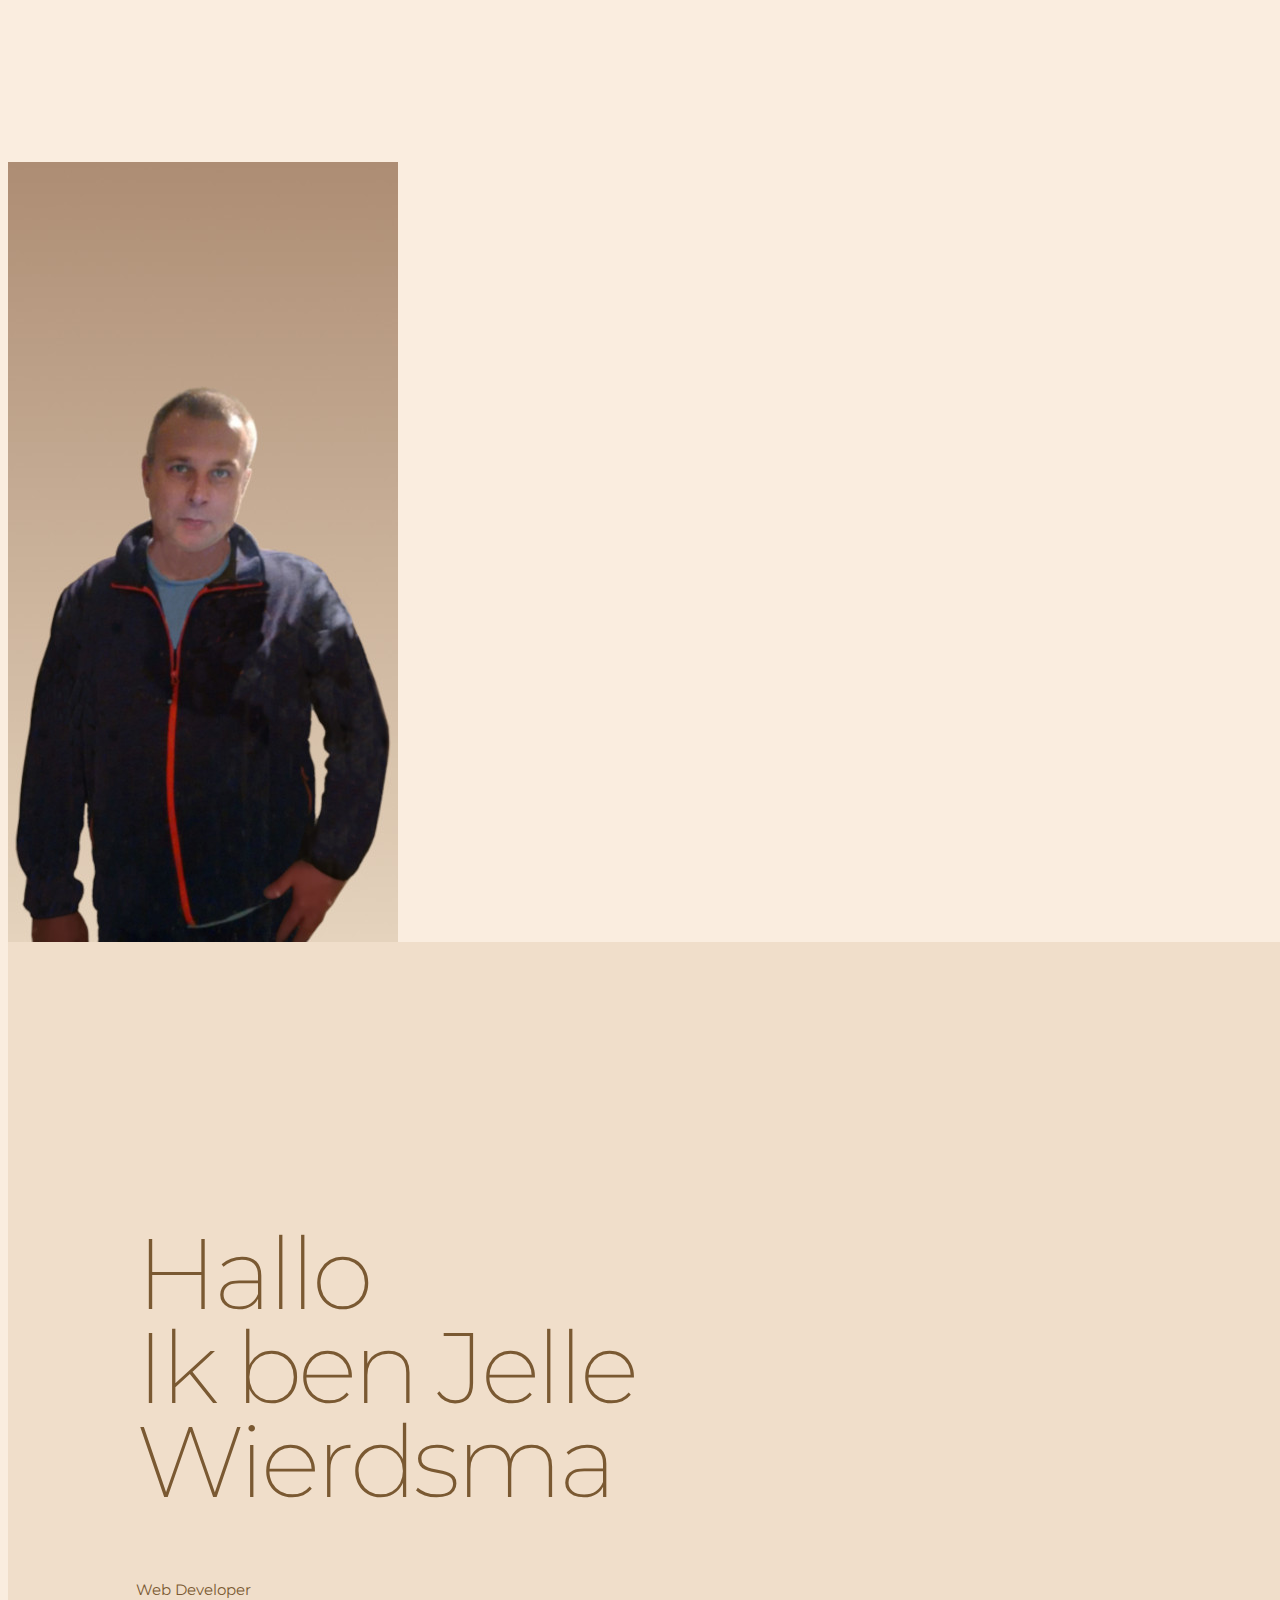
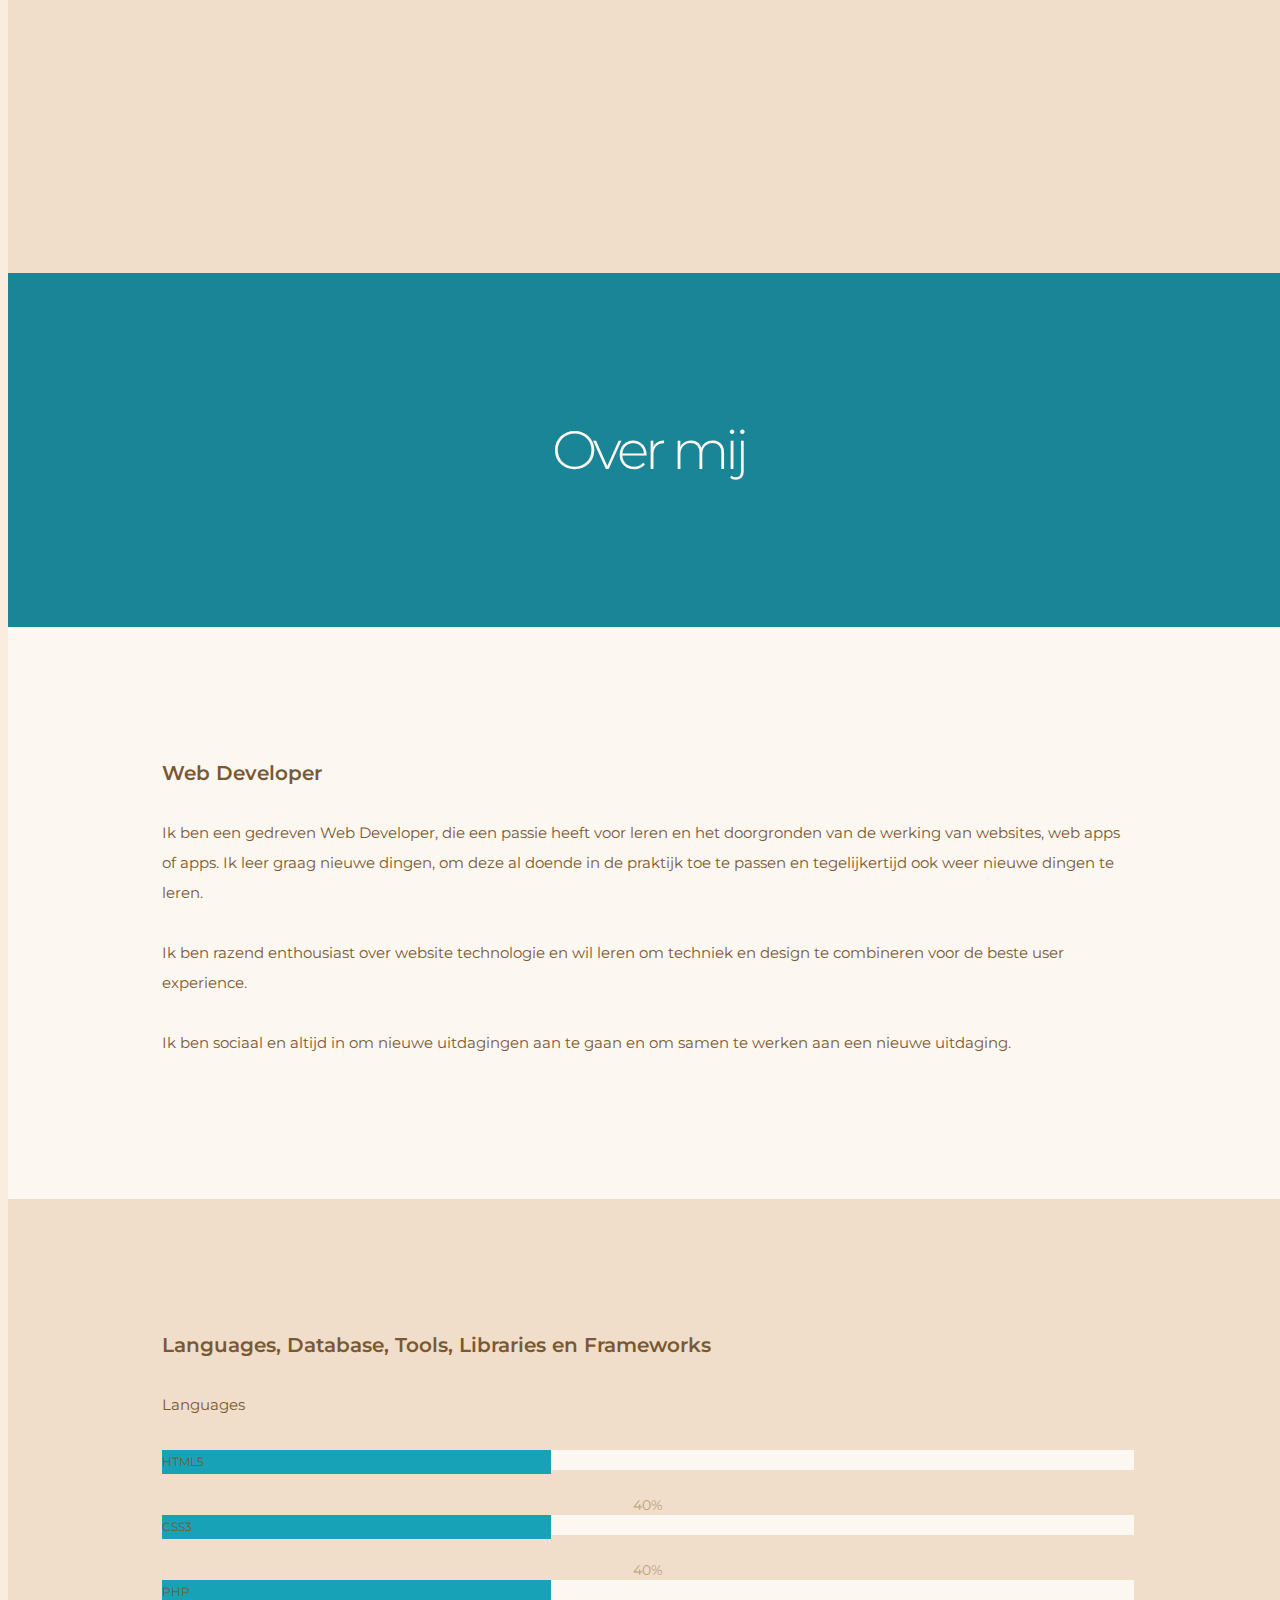
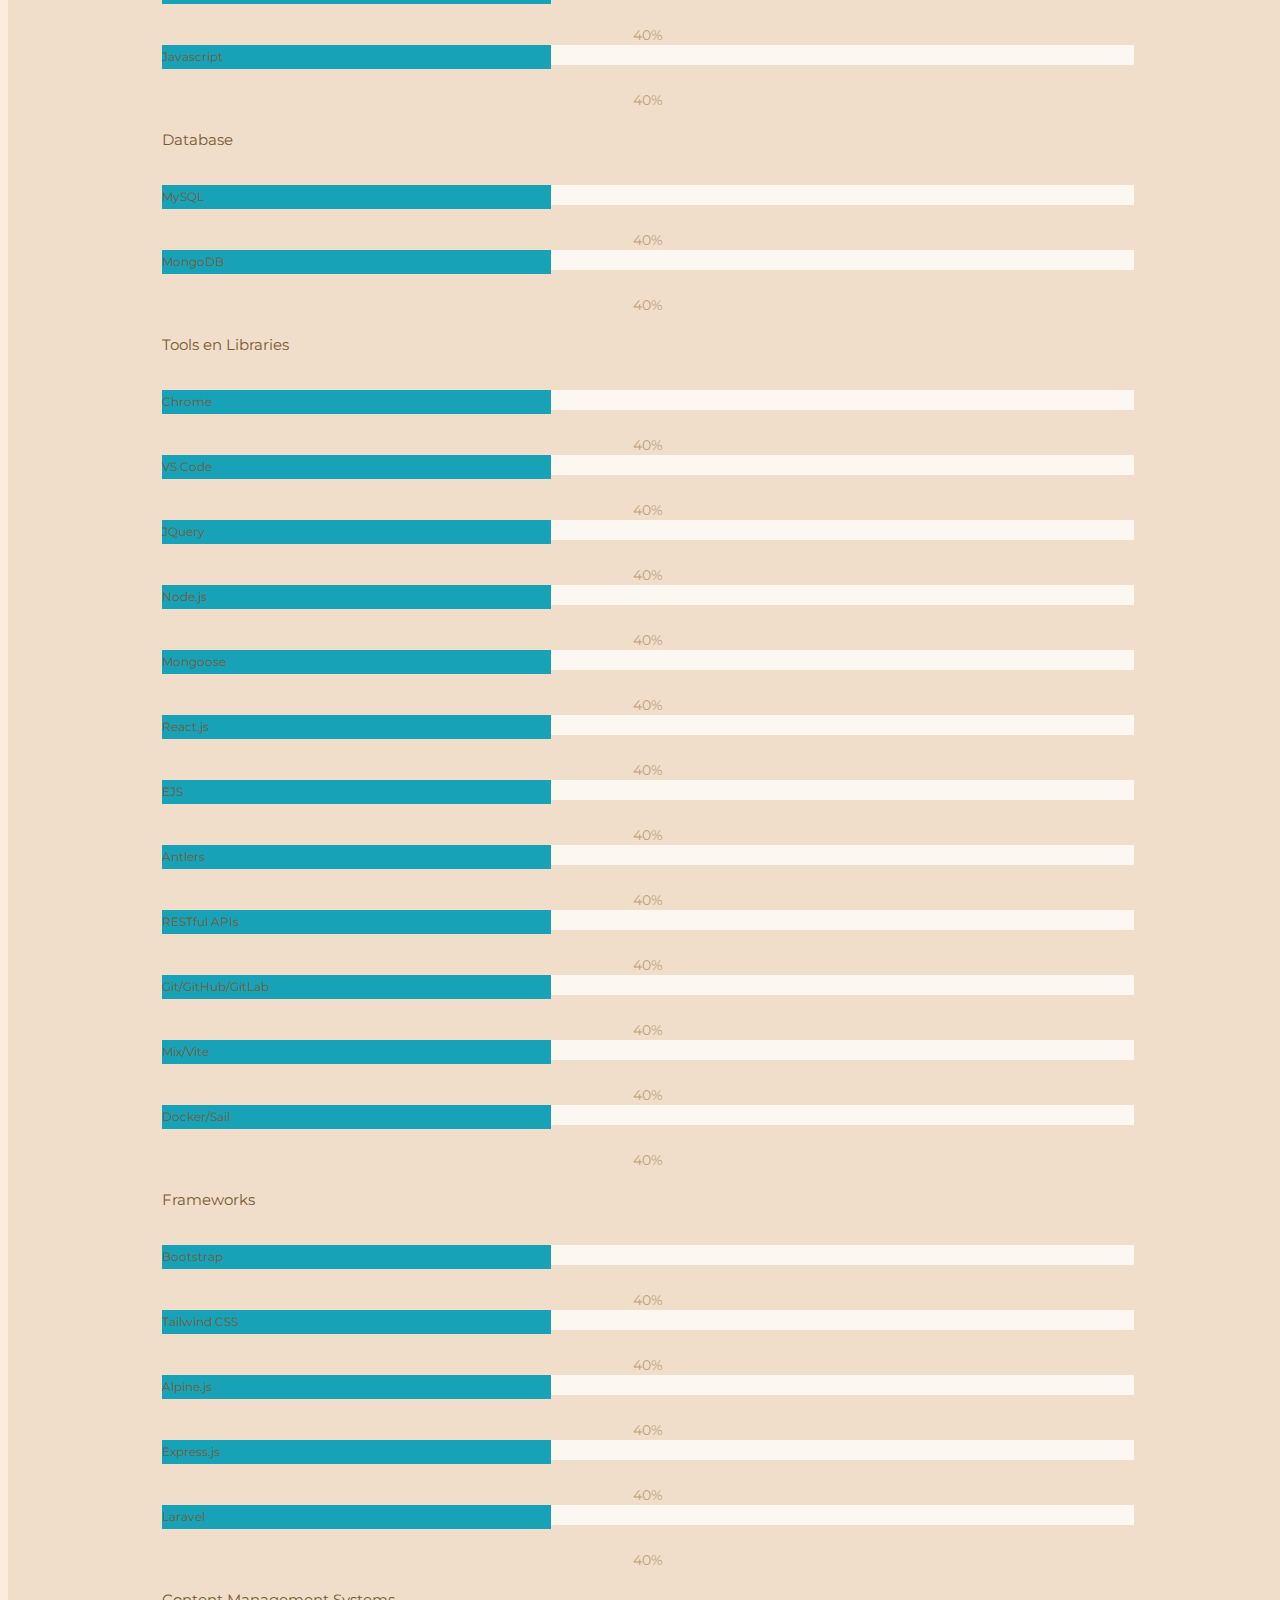
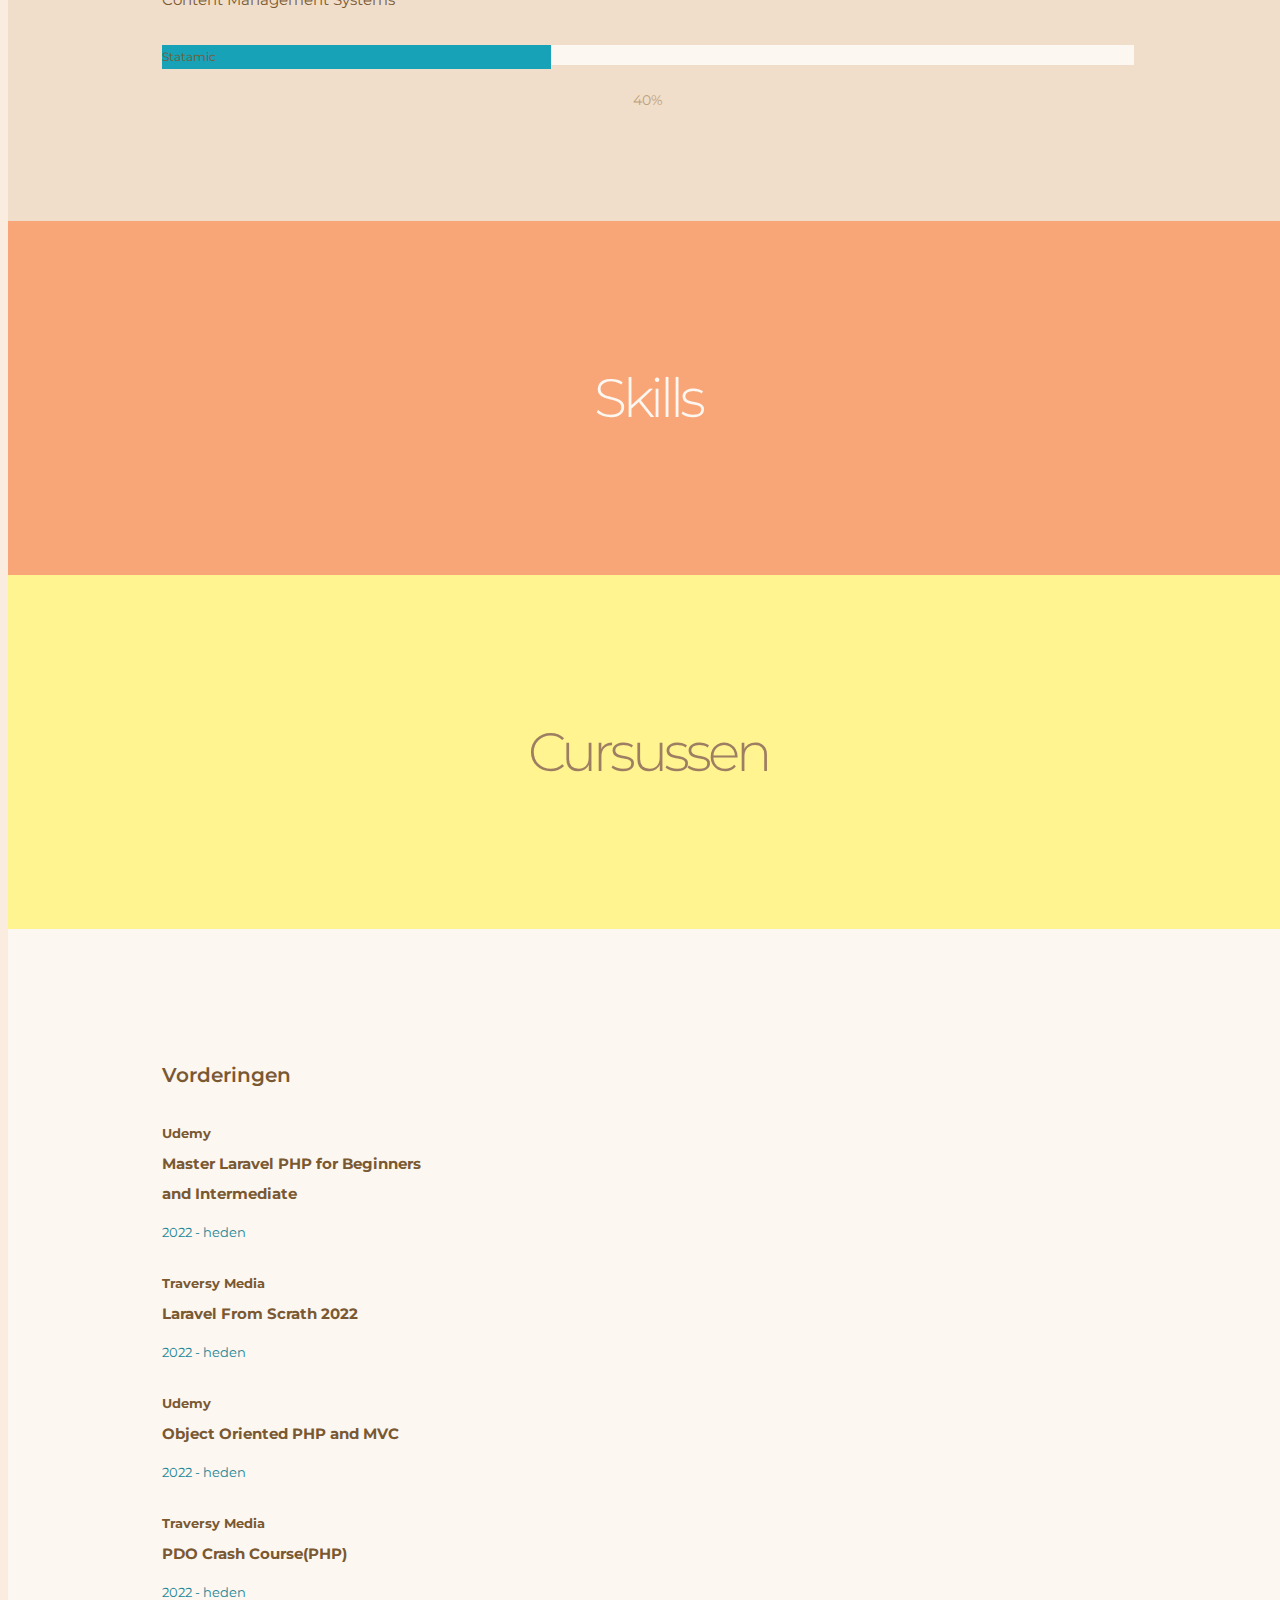
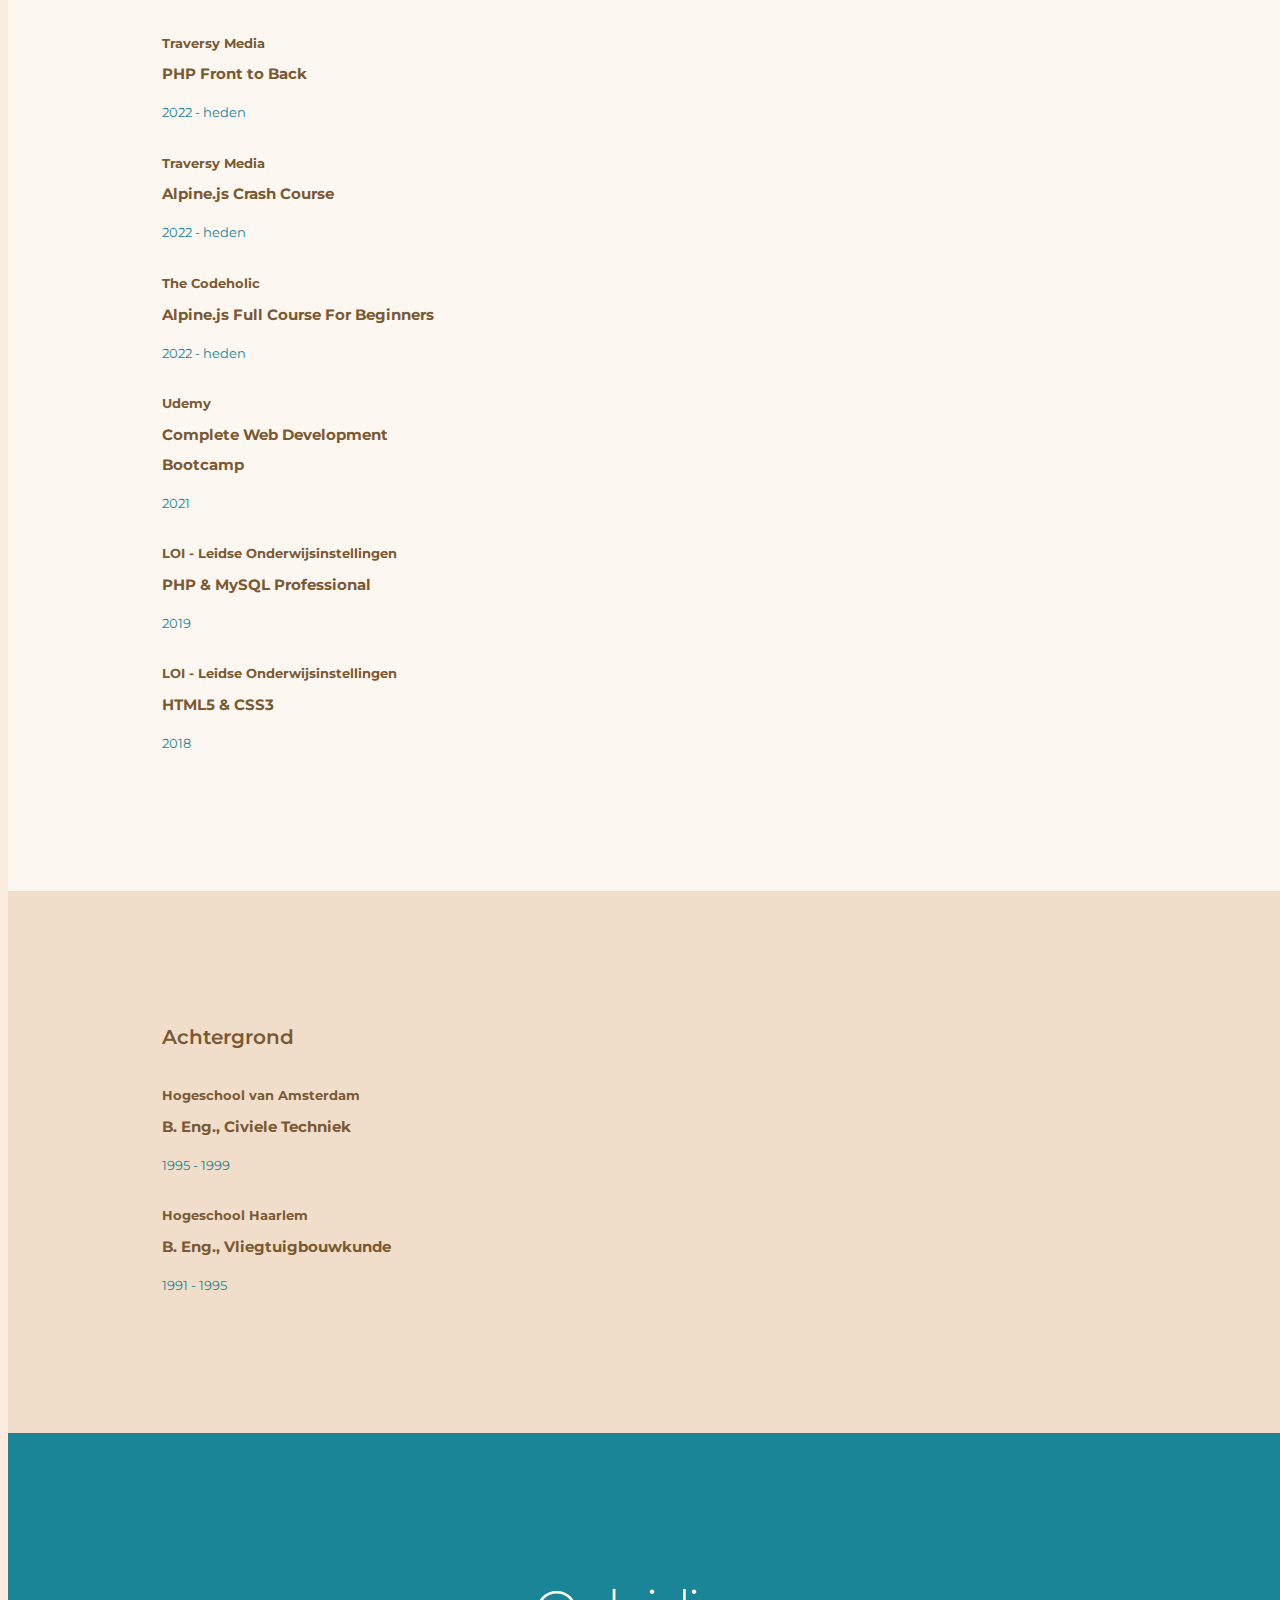
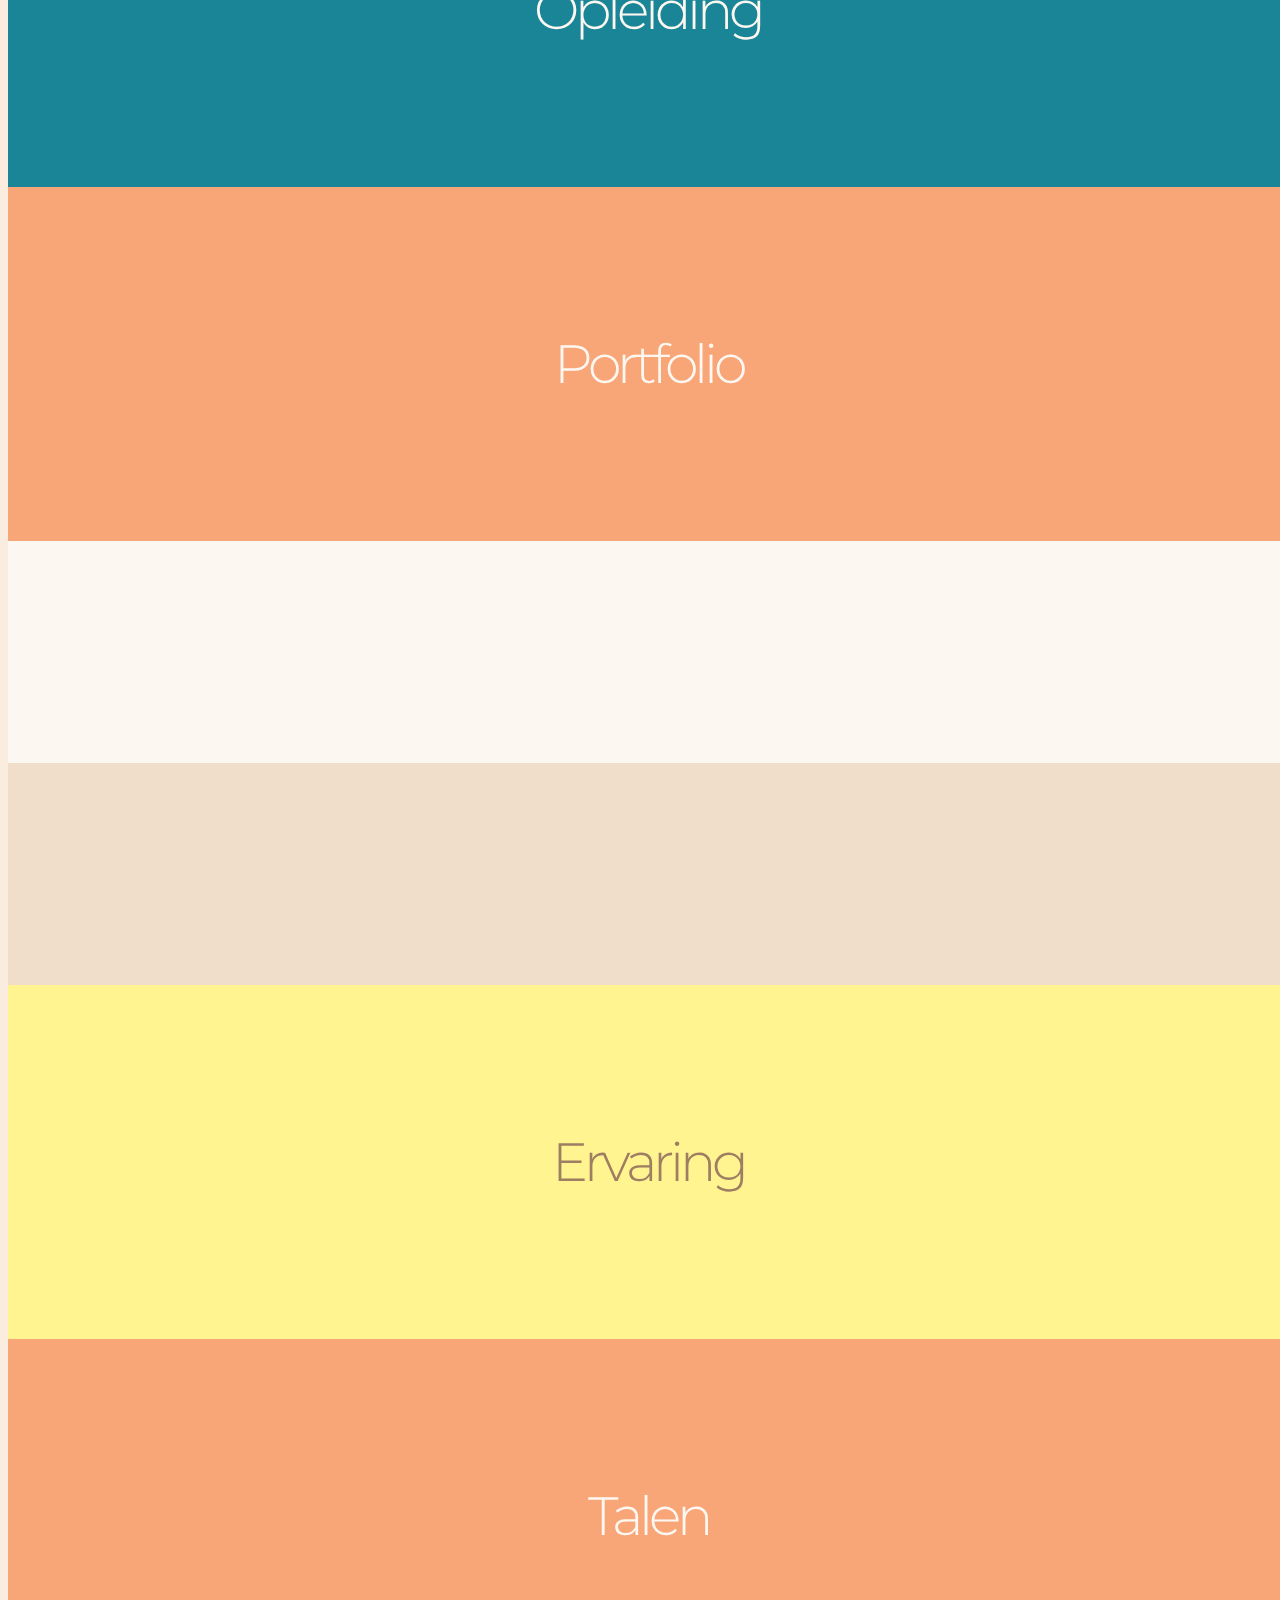
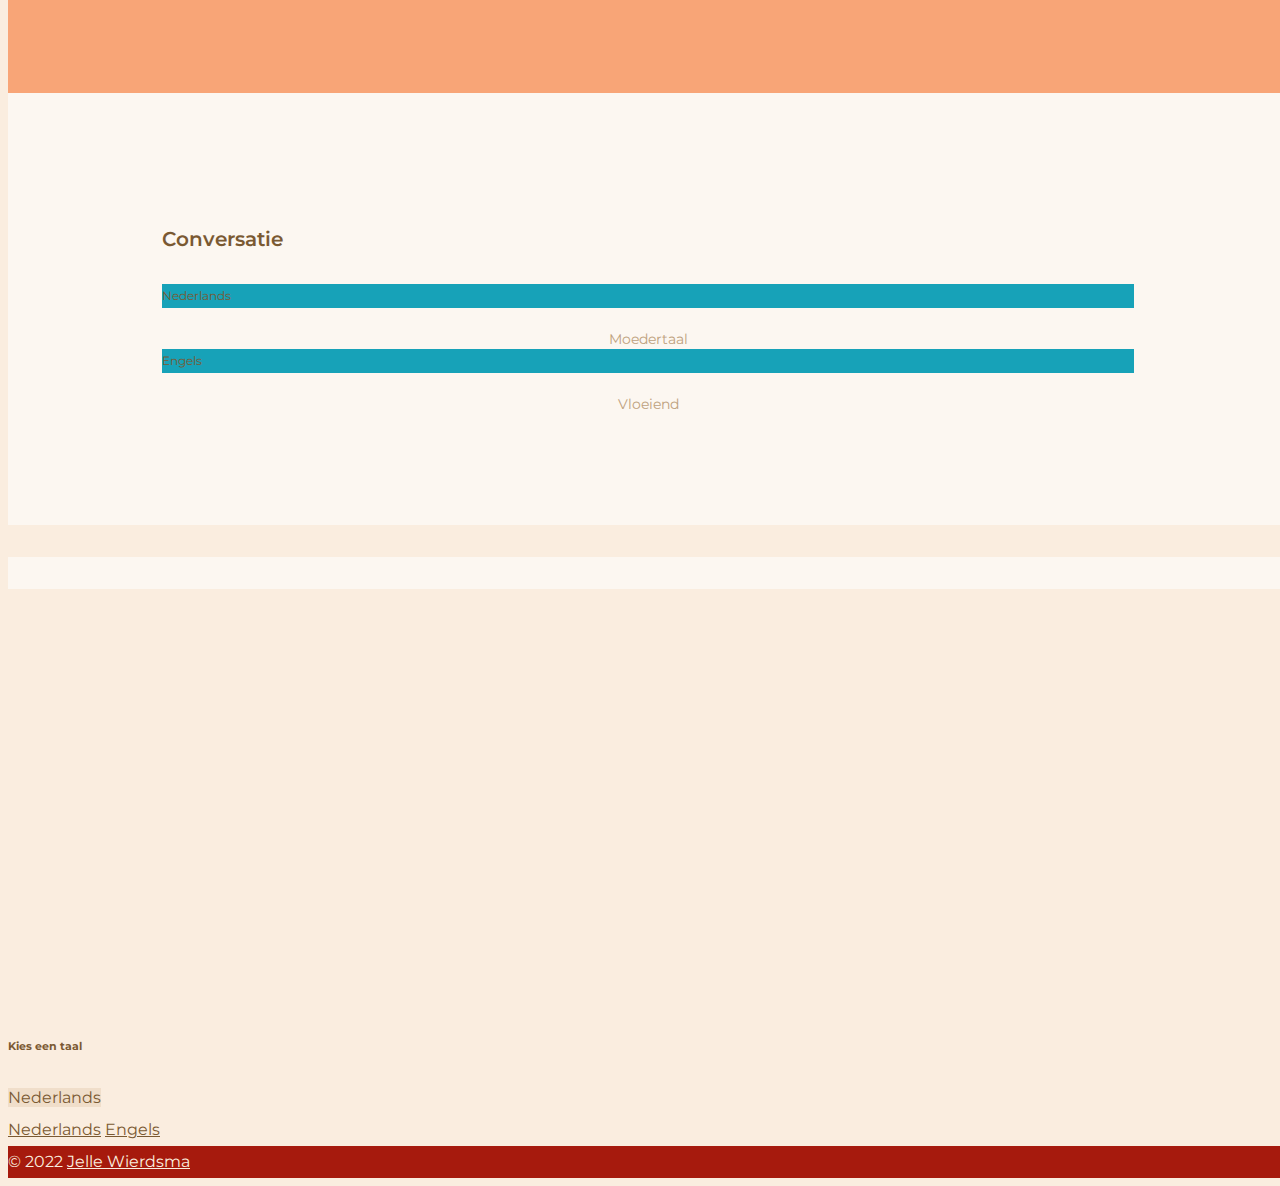
==== commit 02cd7f10: "Add hidden portfolio and experience (work in progress)" ====
--- a/nl/index.html
+++ b/nl/index.html
@@ -10,8 +10,8 @@
   <meta http-equiv='expires' content='0'>
   <meta http-equiv='pragma' content='no-cache'>
   <meta name="viewport" content="width=device-width, initial-scale=1, shrink-to-fit=no">
-  <link rel="alternate" hreflang="nl-nl" href="https://jellewierdsma.github.io/cv/nl/">
-  <link rel="alternate" hreflang="x-default" href="https://jellewierdsma.github.io/cv/">
+  <link rel="alternate" hreflang="nl-nl" href="https://jellewierdsma.github.io/nl/">
+  <link rel="alternate" hreflang="x-default" href="https://jellewierdsma.github.io/">
 
   <!-- Bootstrap CSS -->
   <link rel="stylesheet" href="https://cdn.jsdelivr.net/npm/bootstrap@4.6.0/dist/css/bootstrap.min.css"
@@ -78,6 +78,12 @@
               <a class="nav-link trigger" href="#education">Opleiding</a>
             </li>
             <li class="nav-item">
+              <a class="nav-link trigger" href="#portfolio">Portfolio</a>
+            </li>
+            <li class="nav-item">
+              <a class="nav-link trigger" href="#experience">Ervaring</a>
+            </li>
+            <li class="nav-item">
               <a class="nav-link trigger" href="#languages">Talen</a>
             </li>
           </ul>
@@ -415,6 +421,32 @@
             <div class="col-sm-4 order-first order-sm-0">
               <div class="education section-header">
                 <h2>Opleiding</h2>
+              </div>
+            </div>
+          </div>
+        </section>
+        <section class="d-none" id="portfolio">
+          <div class="row no-gutters">
+            <div class="col-sm-4 order-first order-sm-0">
+              <div class="portfolio section-header">
+                <h2>Portfolio</h2>
+              </div>
+            </div>
+            <div class="col-sm-8 section-content">
+              <div class="row no-gutters">                
+              </div>
+            </div>           
+          </div>
+        </section>
+        <section class="d-none" id="experience">
+          <div class="row no-gutters">
+            <div class="col-sm-8 section-content">
+              <div class="row no-gutters">
+              </div>
+            </div>
+            <div class="col-sm-4">
+              <div class="experience section-header">
+                <h2>Ervaring</h2>
               </div>
             </div>
           </div>
--- a/styles/styles.css
+++ b/styles/styles.css
@@ -39,6 +39,8 @@
 #skills::before,
 #courses::before,
 #education::before,
+#portfolio::before,
+#experience::before,
 #languages::before {
   display: block;
   content: ' ';
@@ -225,6 +227,51 @@
     background-color: var(--dark_brown) !important;
 }
 
+#portfolio .row .col-sm-8 {
+    background-color: var(--light_brown) !important;
+}
+
+#portfolio .progress {
+    background-color: var(--light_brown) !important;
+}
+
+#portfolio .progress-bar {
+    background: var(--light_green) !important;
+}
+
+#portfolio .col-8 {
+    height: 20px;
+    font-size: 12px;
+    margin-bottom: 25px;
+}
+
+#portfolio .col-4 {
+    color: var(--darker_brown) !important;
+    line-height: 20px;
+    font-size: 14px;
+    text-align: center;
+}
+
+#portfolio .heading-portfolio {
+    font-size: 20px;
+    font-weight: 600;
+    line-height: 30px;
+}
+
+#experience .row .col-sm-8 {
+    background-color: var(--dark_brown) !important;
+}
+
+#experience .heading-courses {
+    font-size: 20px;
+    font-weight: 600;
+    line-height: 30px;
+}
+
+#experience .card {
+    background-color: var(--light_brown) !important;
+}
+
 #languages .row .col-sm-8 {
     background-color: var(--light_brown) !important;
 }
@@ -268,7 +315,19 @@
     background-color: var(--yellow) !important;
 }
 
+.portfolio {
+    background-color: var(--orange) !important;
+}
+
+.experience {
+    background-color: var(--yellow) !important;
+}
+
 .section-header.courses h2 {
+    color: var(--darkerer_brown) !important;
+}
+
+.section-header.experience h2 {
     color: var(--darkerer_brown) !important;
 }
 
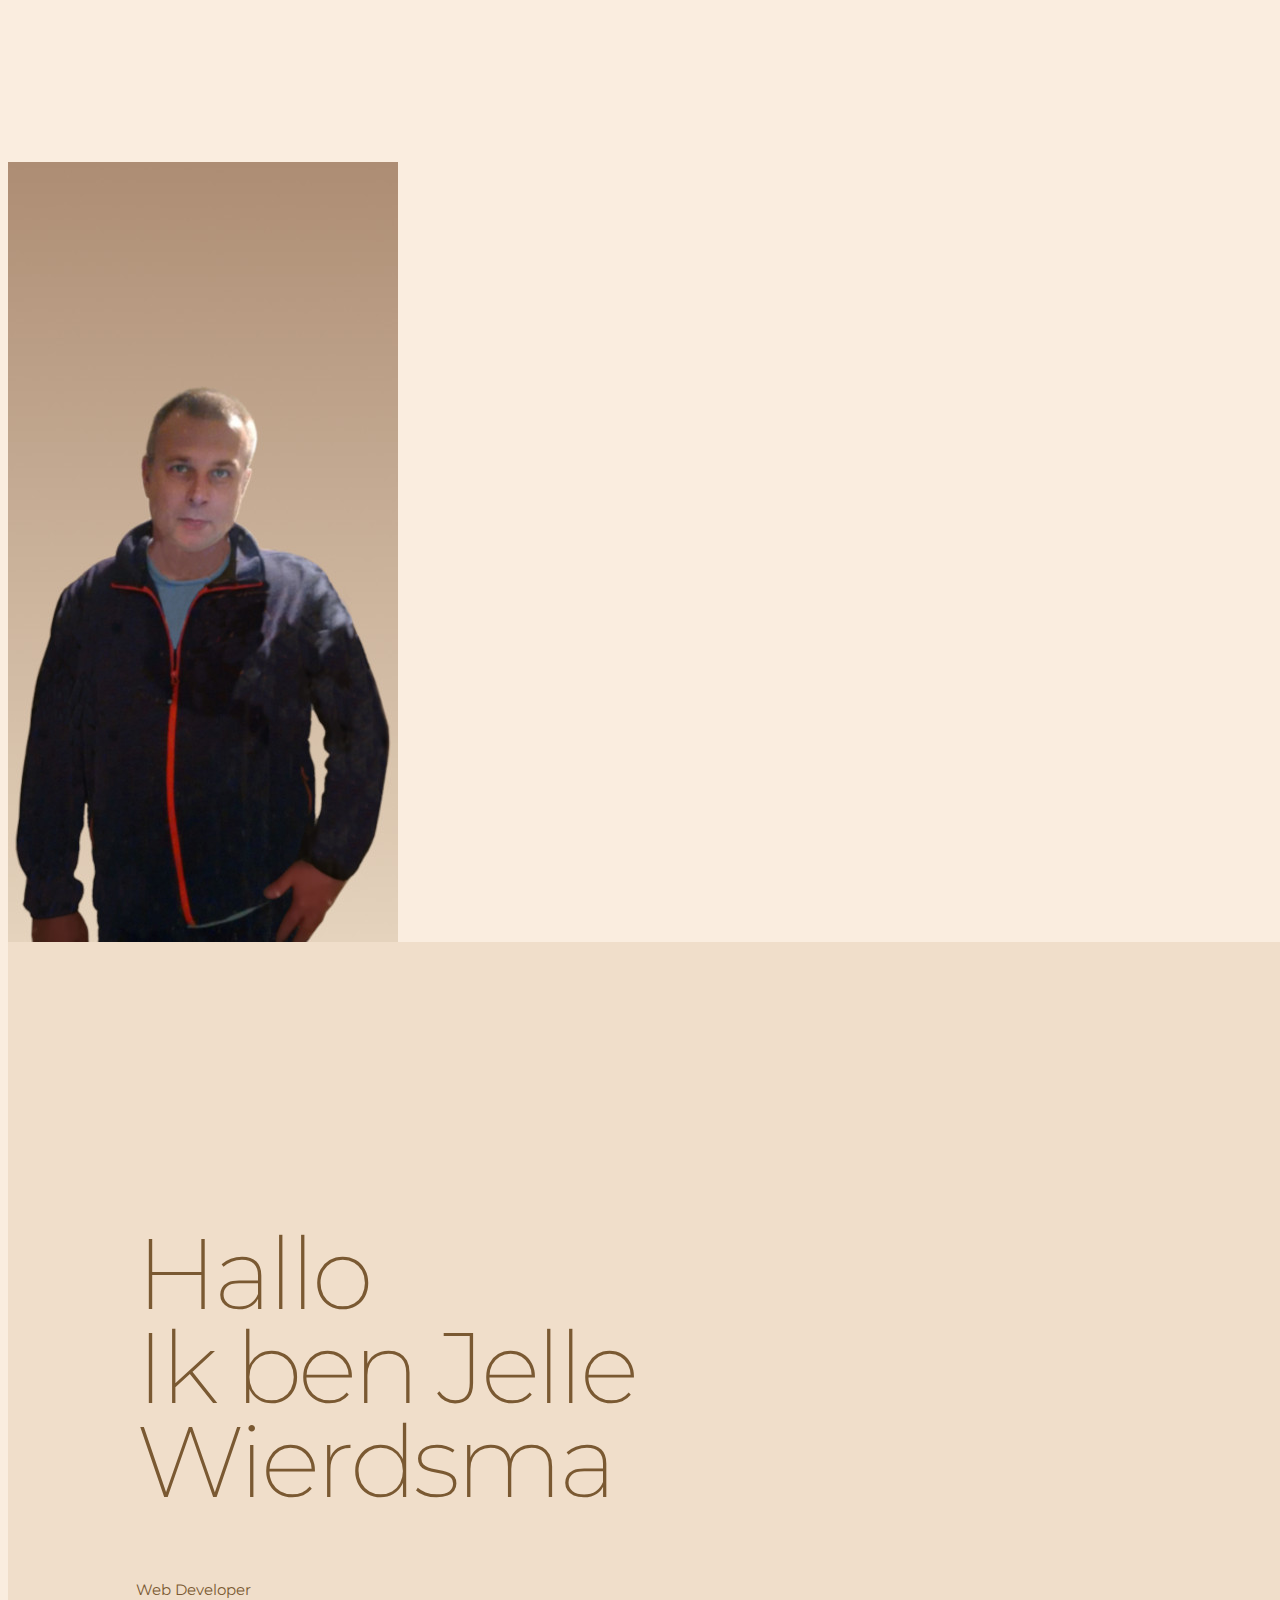
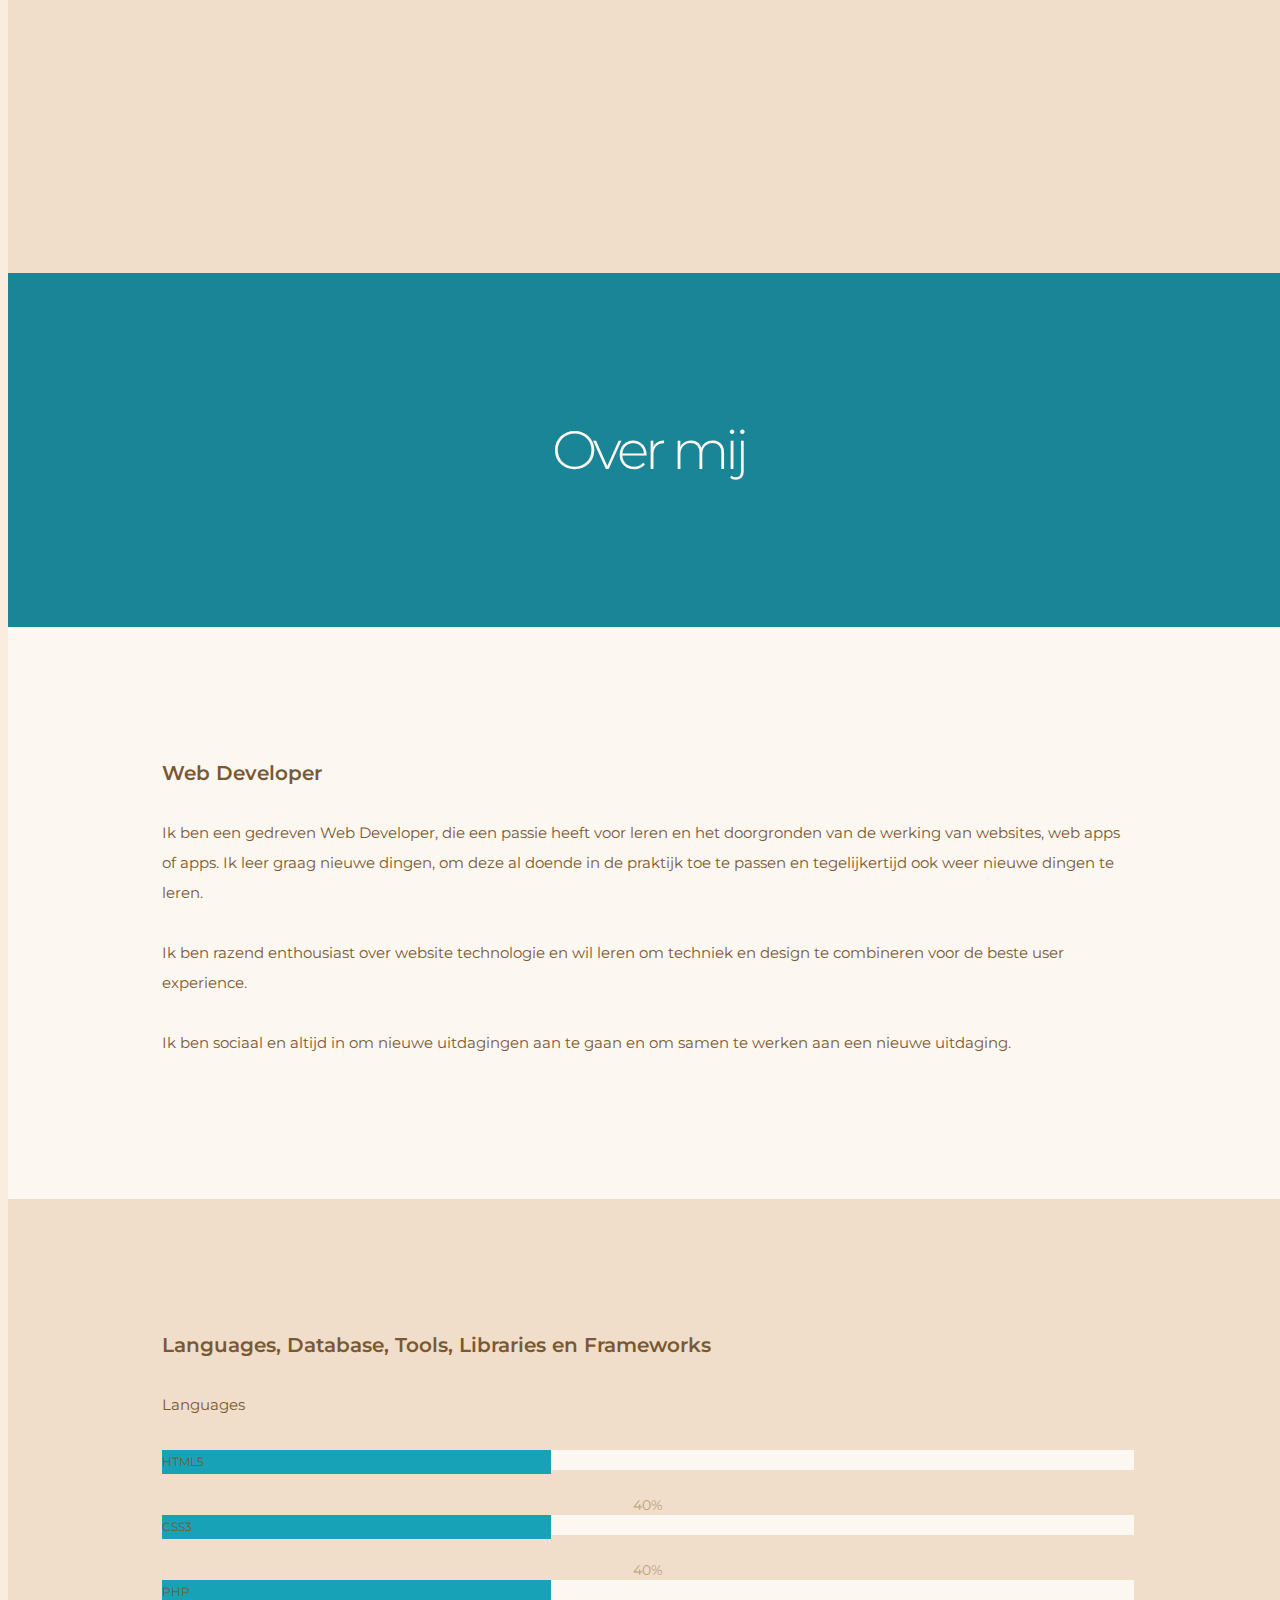
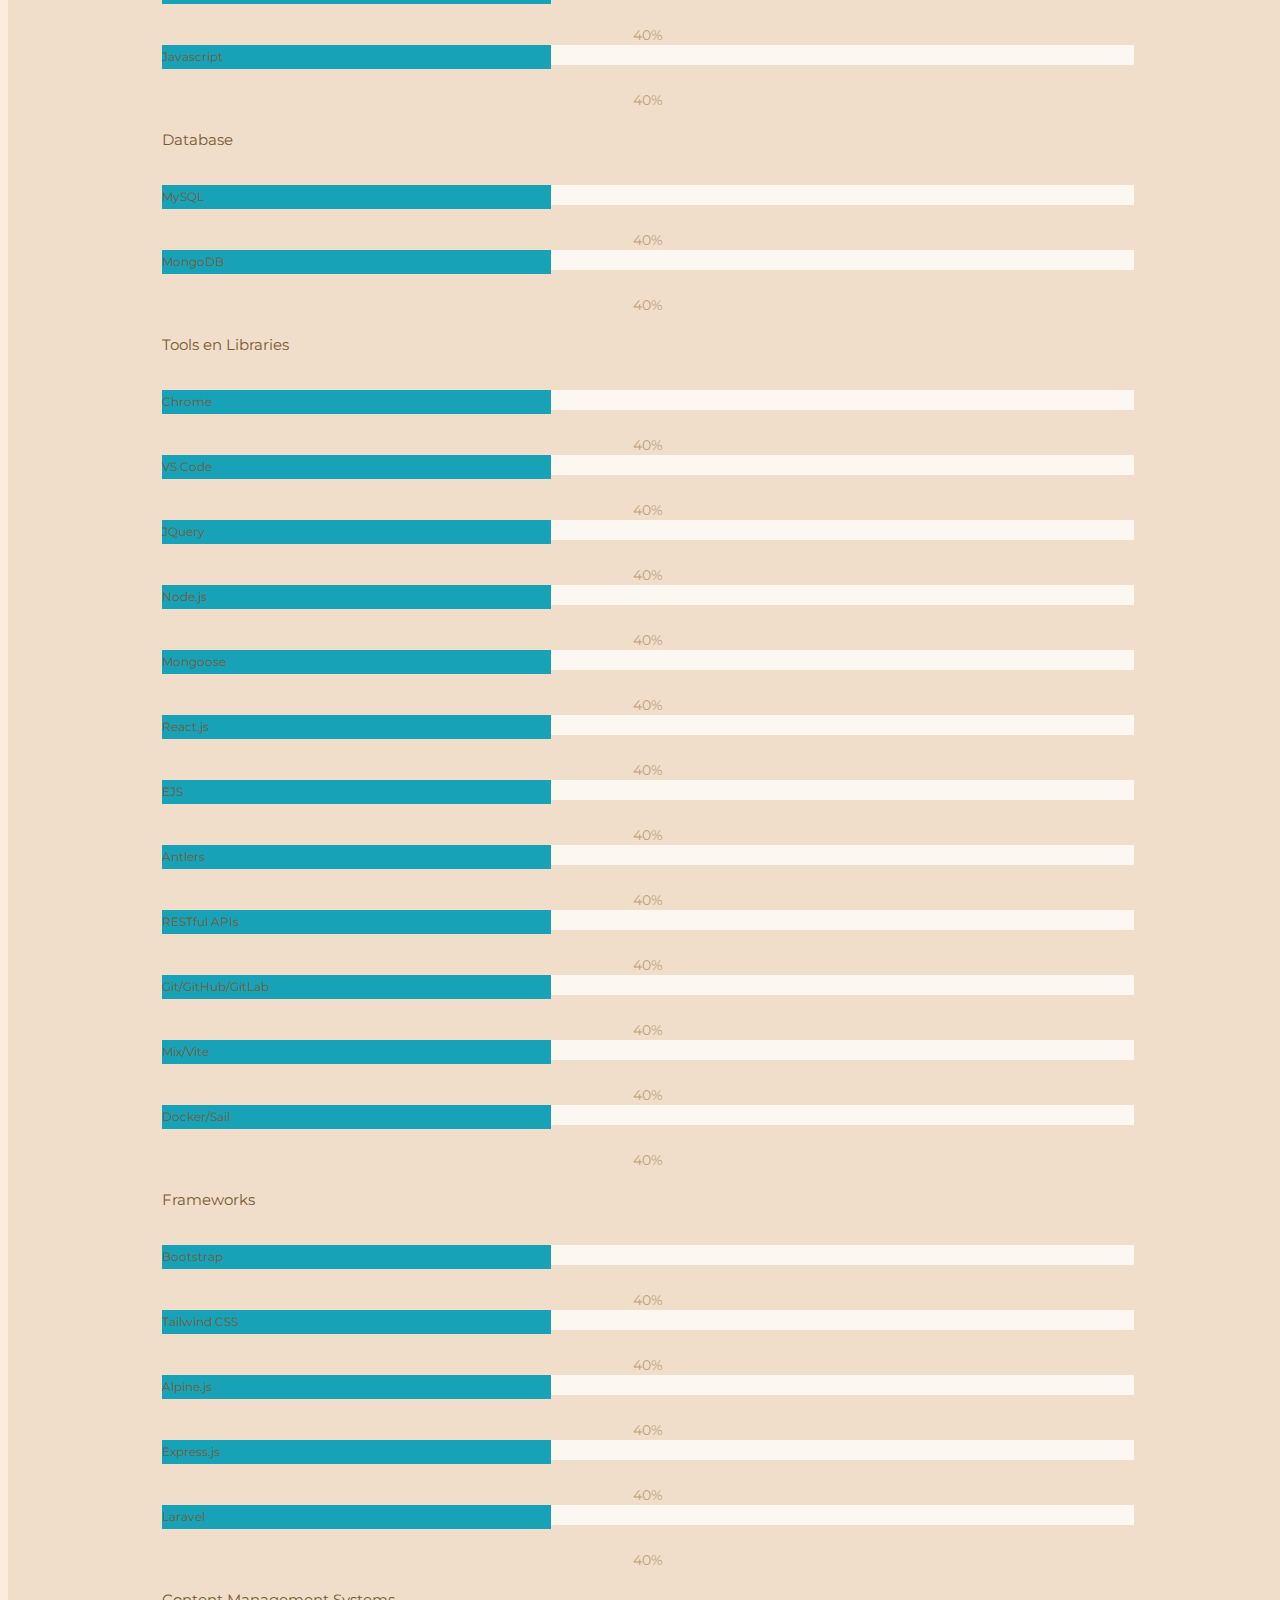
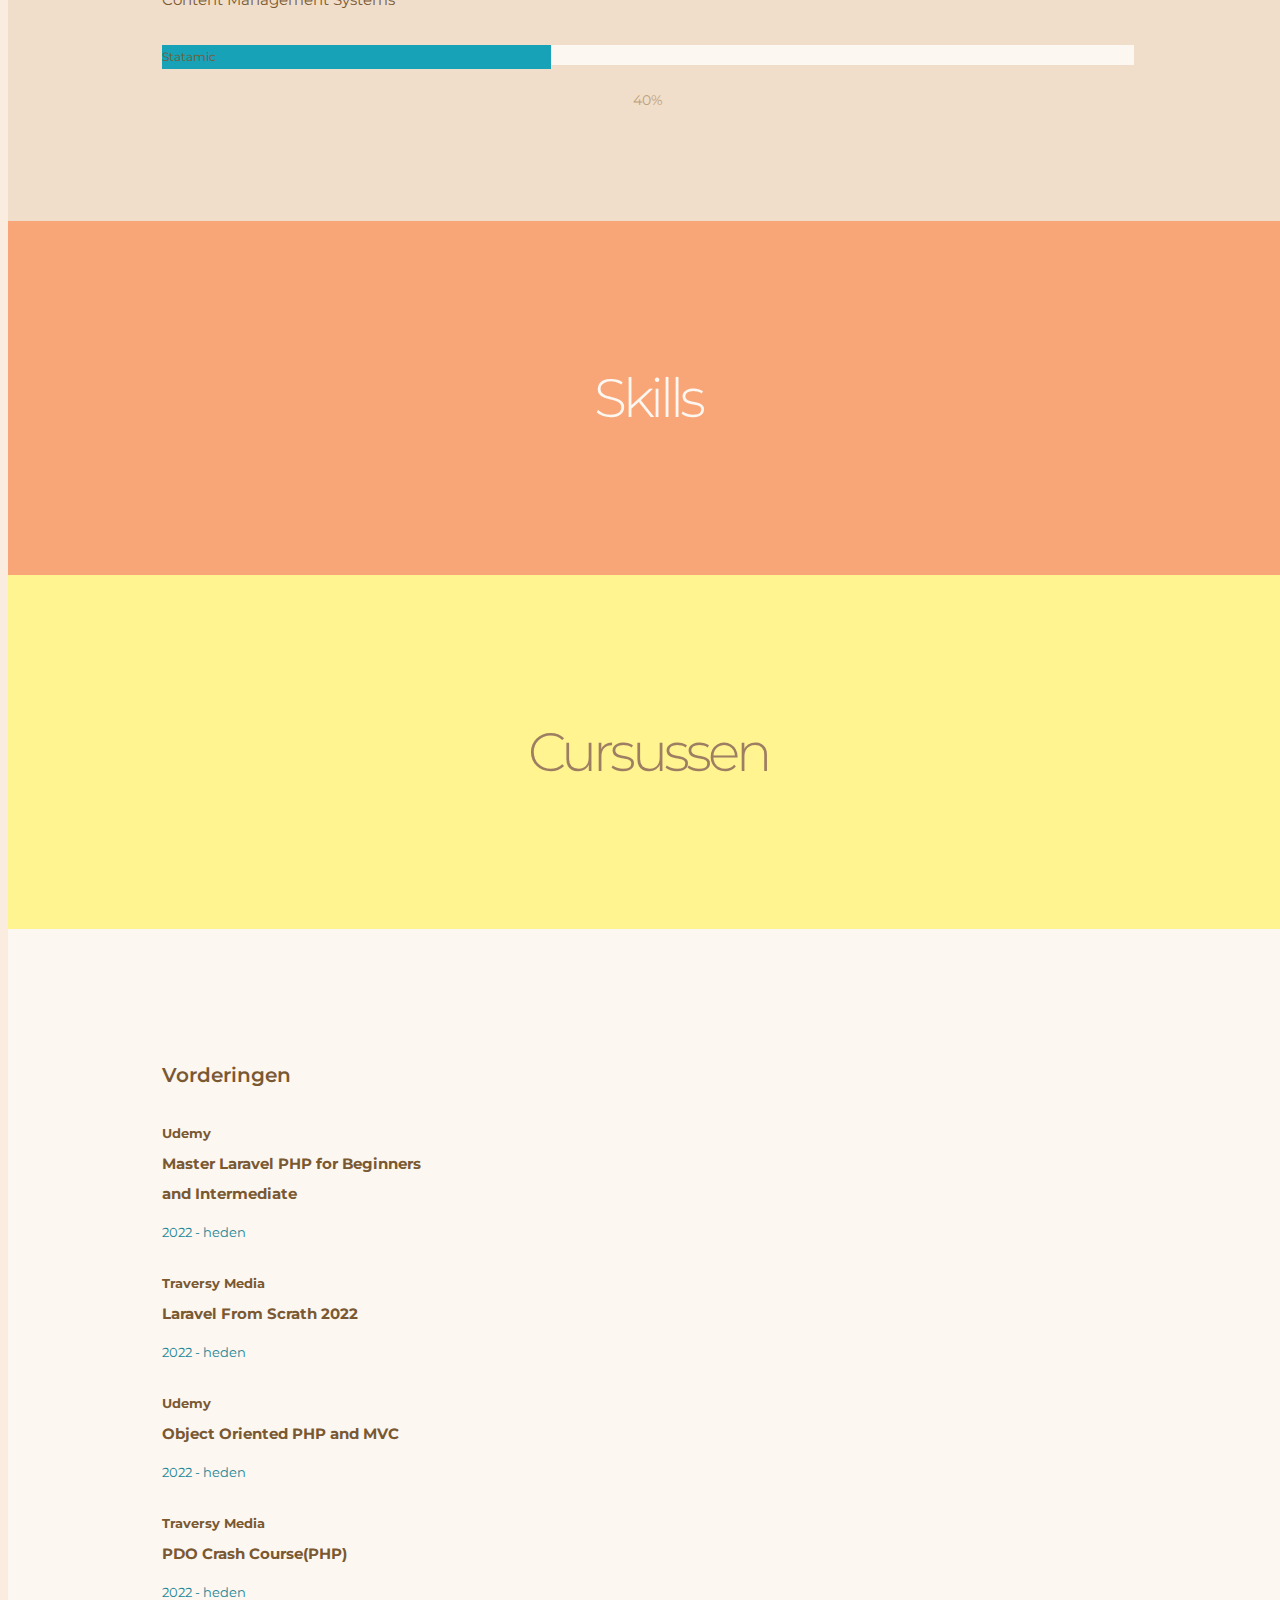
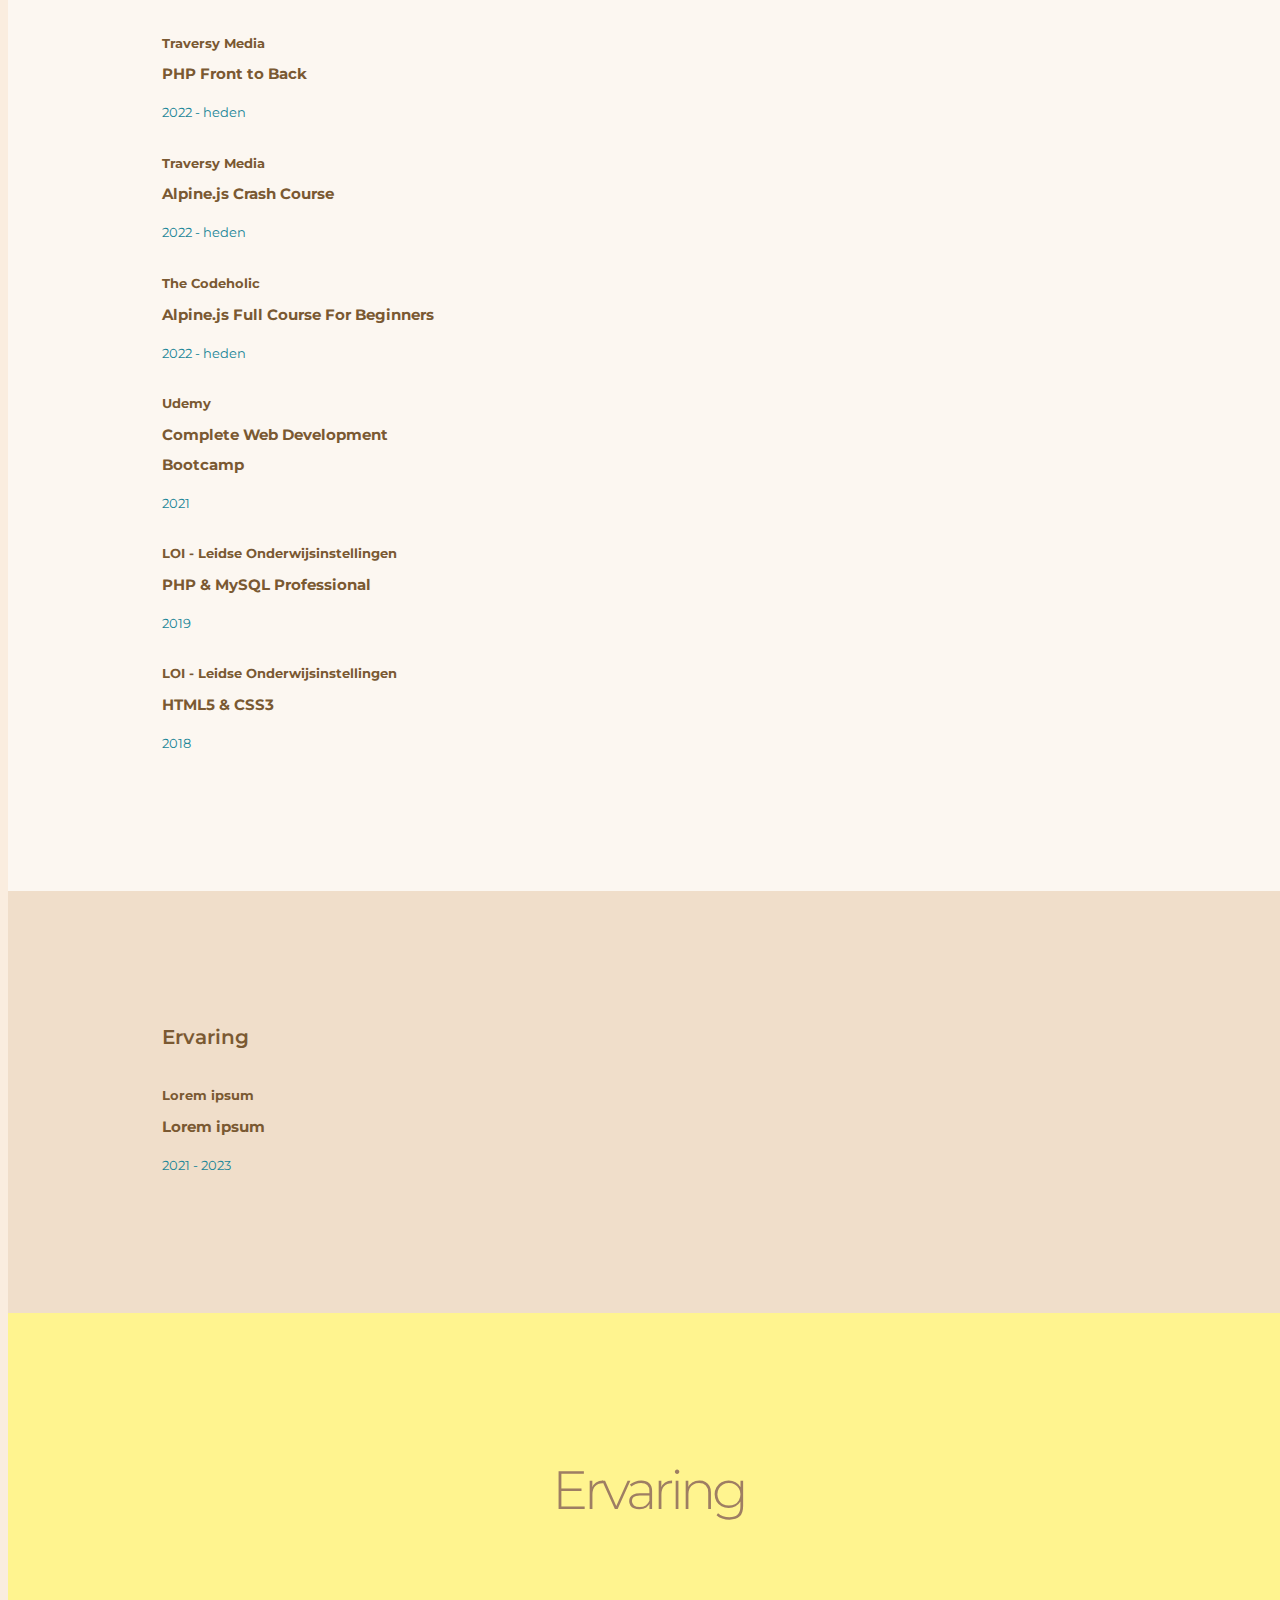
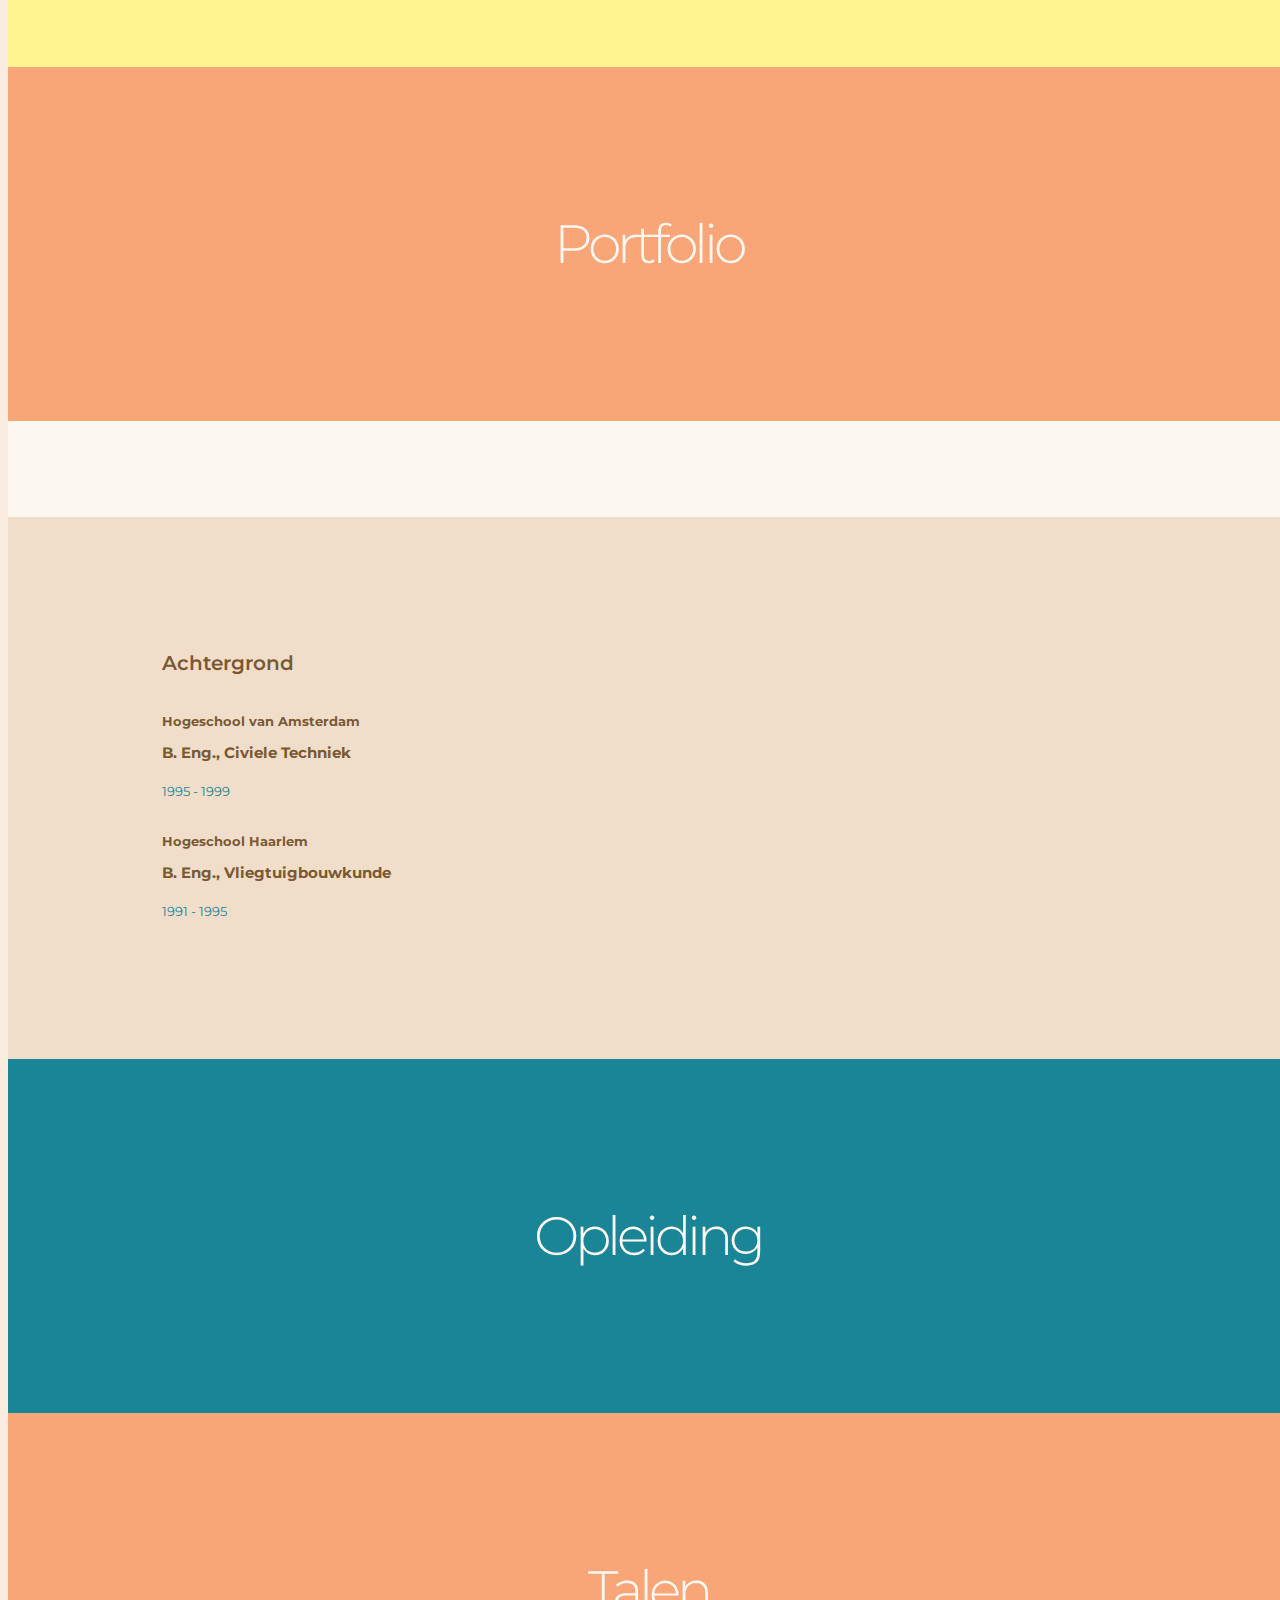
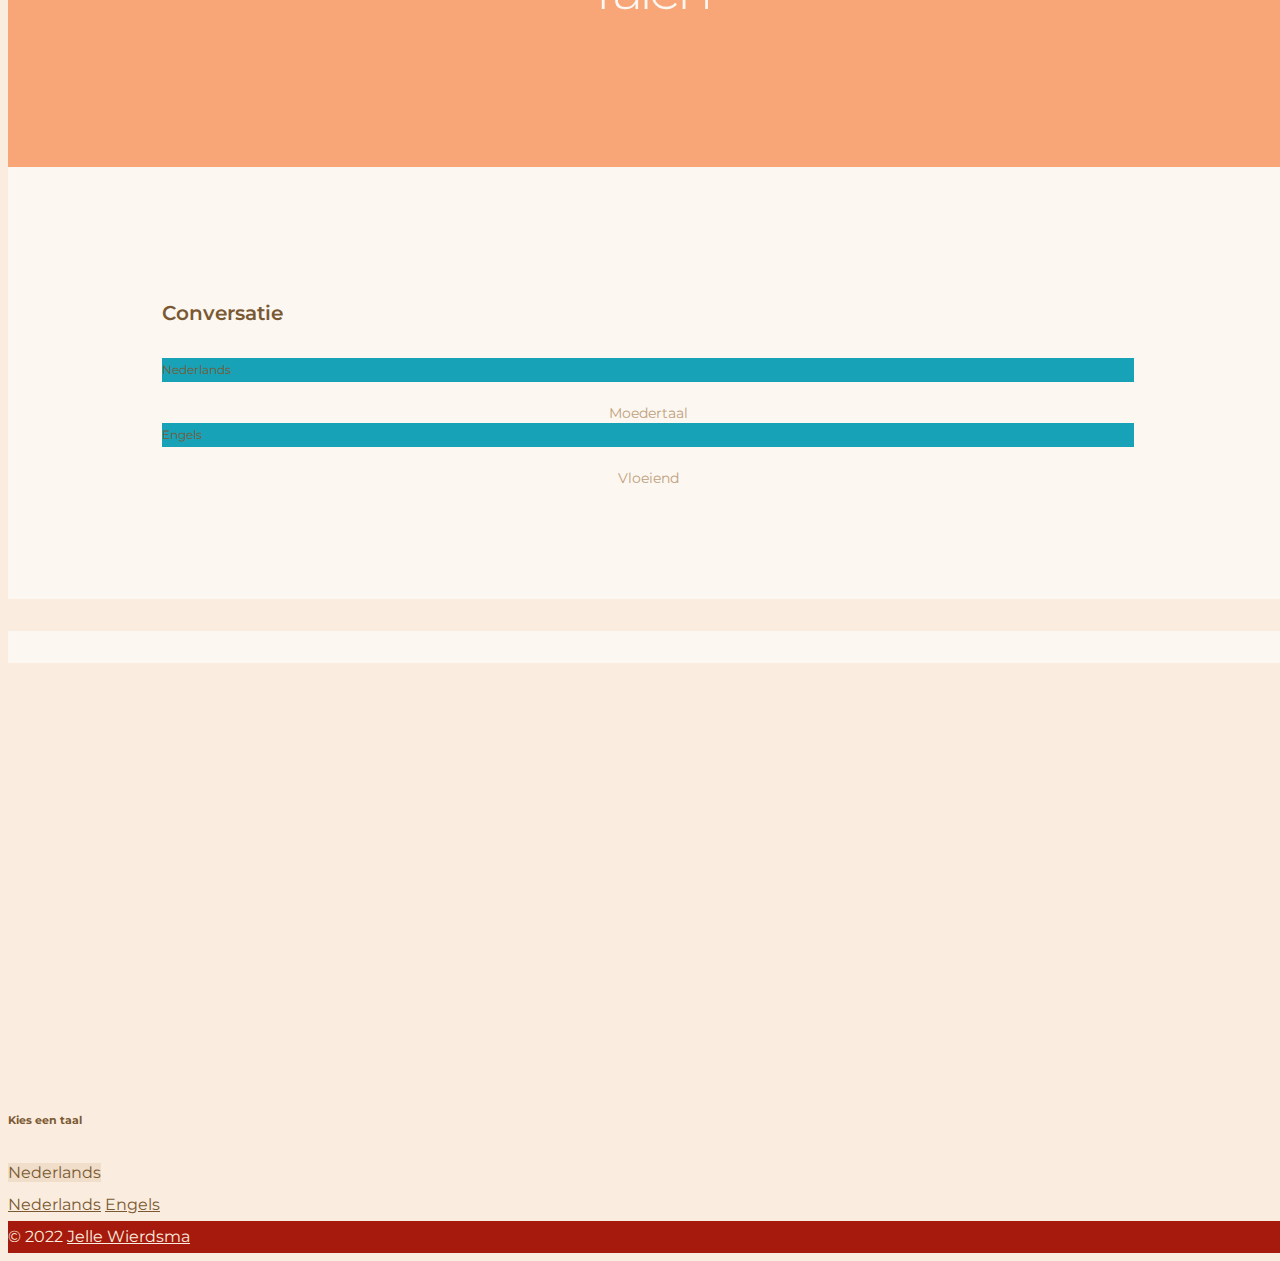
==== commit 30b2568b: "adding basic portfolio plus experience(hidden)" ====
--- a/nl/index.html
+++ b/nl/index.html
@@ -75,13 +75,13 @@
               <a class="nav-link trigger" href="#courses">Cursussen</a>
             </li>
             <li class="nav-item">
+              <a class="nav-link trigger" href="#experience">Ervaring</a>
+            </li>
+            <li class="nav-item">
+              <a class="nav-link trigger" href="#portfolio">Portfolio</a>
+            </li>
+            <li class="nav-item">
               <a class="nav-link trigger" href="#education">Opleiding</a>
-            </li>
-            <li class="nav-item">
-              <a class="nav-link trigger" href="#portfolio">Portfolio</a>
-            </li>
-            <li class="nav-item">
-              <a class="nav-link trigger" href="#experience">Ervaring</a>
             </li>
             <li class="nav-item">
               <a class="nav-link trigger" href="#languages">Talen</a>
@@ -393,6 +393,53 @@
             </div>
           </div>
         </section>
+        <section class="d-none" id="experience">
+          <div class="row no-gutters">
+            <div class="col-sm-8 section-content">
+              <div class="row no-gutters">
+                <div class="col-12">
+                  <p class="heading-experience">Ervaring</p>
+                </div>
+                <div class="col-12">
+                  <div class="card" style="width: 18rem;">
+                    <div class="card-body">
+                      <h5 class="card-title">Lorem ipsum</h5>
+                      <h6 class="card-subtitle mb-2">Lorem ipsum</h6>
+                      <p class="card-text"><small>2021 - 2023</small></p>
+                    </div>
+                  </div>
+                </div>
+              </div>
+            </div>
+            <div class="col-sm-4">
+              <div class="experience section-header">
+                <h2>Ervaring</h2>
+              </div>
+            </div>
+          </div>
+        </section>
+        <section class="d-none" id="portfolio">
+          <div class="row no-gutters">
+            <div class="col-sm-4 order-first order-sm-0">
+              <div class="portfolio section-header">
+                <h2>Portfolio</h2>
+              </div>
+            </div>
+            <div class="col-sm-8 section-content">
+              <div class="row no-gutters">
+                <div class="col-12">
+                  <img style="width: 100%; height: auto;" src="https://source.unsplash.com/random/600x300/?art" alt="">
+                </div>
+                <div class="col-6">
+                  <img style="width: 100%; height: auto;" src="https://source.unsplash.com/random/300x300/?city,art" alt="">
+                </div>
+                <div class="col-6">
+                  <img style="width: 100%; height: auto;" src="https://source.unsplash.com/random/300x300/?weather,art" alt="">
+                </div>
+              </div>
+            </div>           
+          </div>
+        </section>
         <section id="education">
           <div class="row no-gutters">
             <div class="col-sm-8 section-content">
@@ -421,32 +468,6 @@
             <div class="col-sm-4 order-first order-sm-0">
               <div class="education section-header">
                 <h2>Opleiding</h2>
-              </div>
-            </div>
-          </div>
-        </section>
-        <section class="d-none" id="portfolio">
-          <div class="row no-gutters">
-            <div class="col-sm-4 order-first order-sm-0">
-              <div class="portfolio section-header">
-                <h2>Portfolio</h2>
-              </div>
-            </div>
-            <div class="col-sm-8 section-content">
-              <div class="row no-gutters">                
-              </div>
-            </div>           
-          </div>
-        </section>
-        <section class="d-none" id="experience">
-          <div class="row no-gutters">
-            <div class="col-sm-8 section-content">
-              <div class="row no-gutters">
-              </div>
-            </div>
-            <div class="col-sm-4">
-              <div class="experience section-header">
-                <h2>Ervaring</h2>
               </div>
             </div>
           </div>
--- a/styles/styles.css
+++ b/styles/styles.css
@@ -258,18 +258,22 @@
     line-height: 30px;
 }
 
+#portfolio .row .col-sm-8 {
+    padding: 0;
+}
+
 #experience .row .col-sm-8 {
     background-color: var(--dark_brown) !important;
 }
 
-#experience .heading-courses {
+#experience .heading-experience {
     font-size: 20px;
     font-weight: 600;
     line-height: 30px;
 }
 
 #experience .card {
-    background-color: var(--light_brown) !important;
+    background-color: var(--dark_brown) !important;
 }
 
 #languages .row .col-sm-8 {
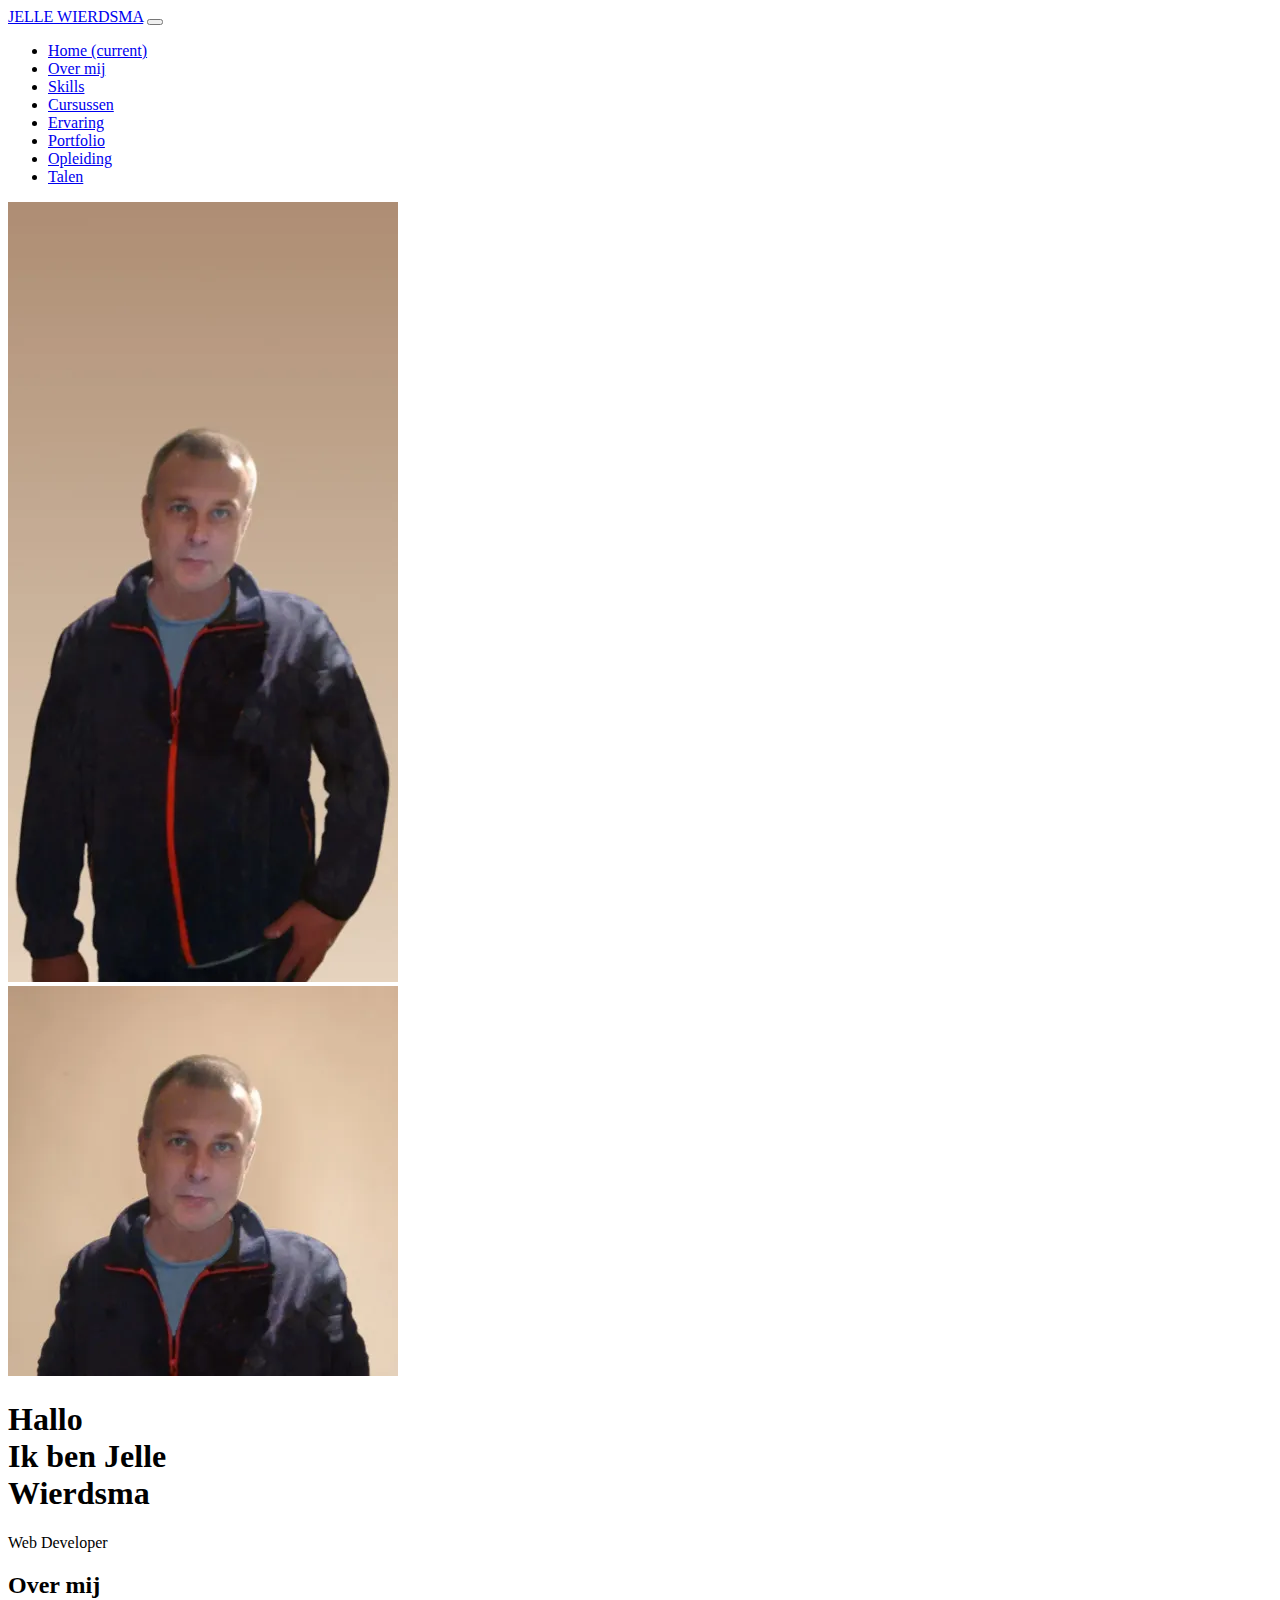
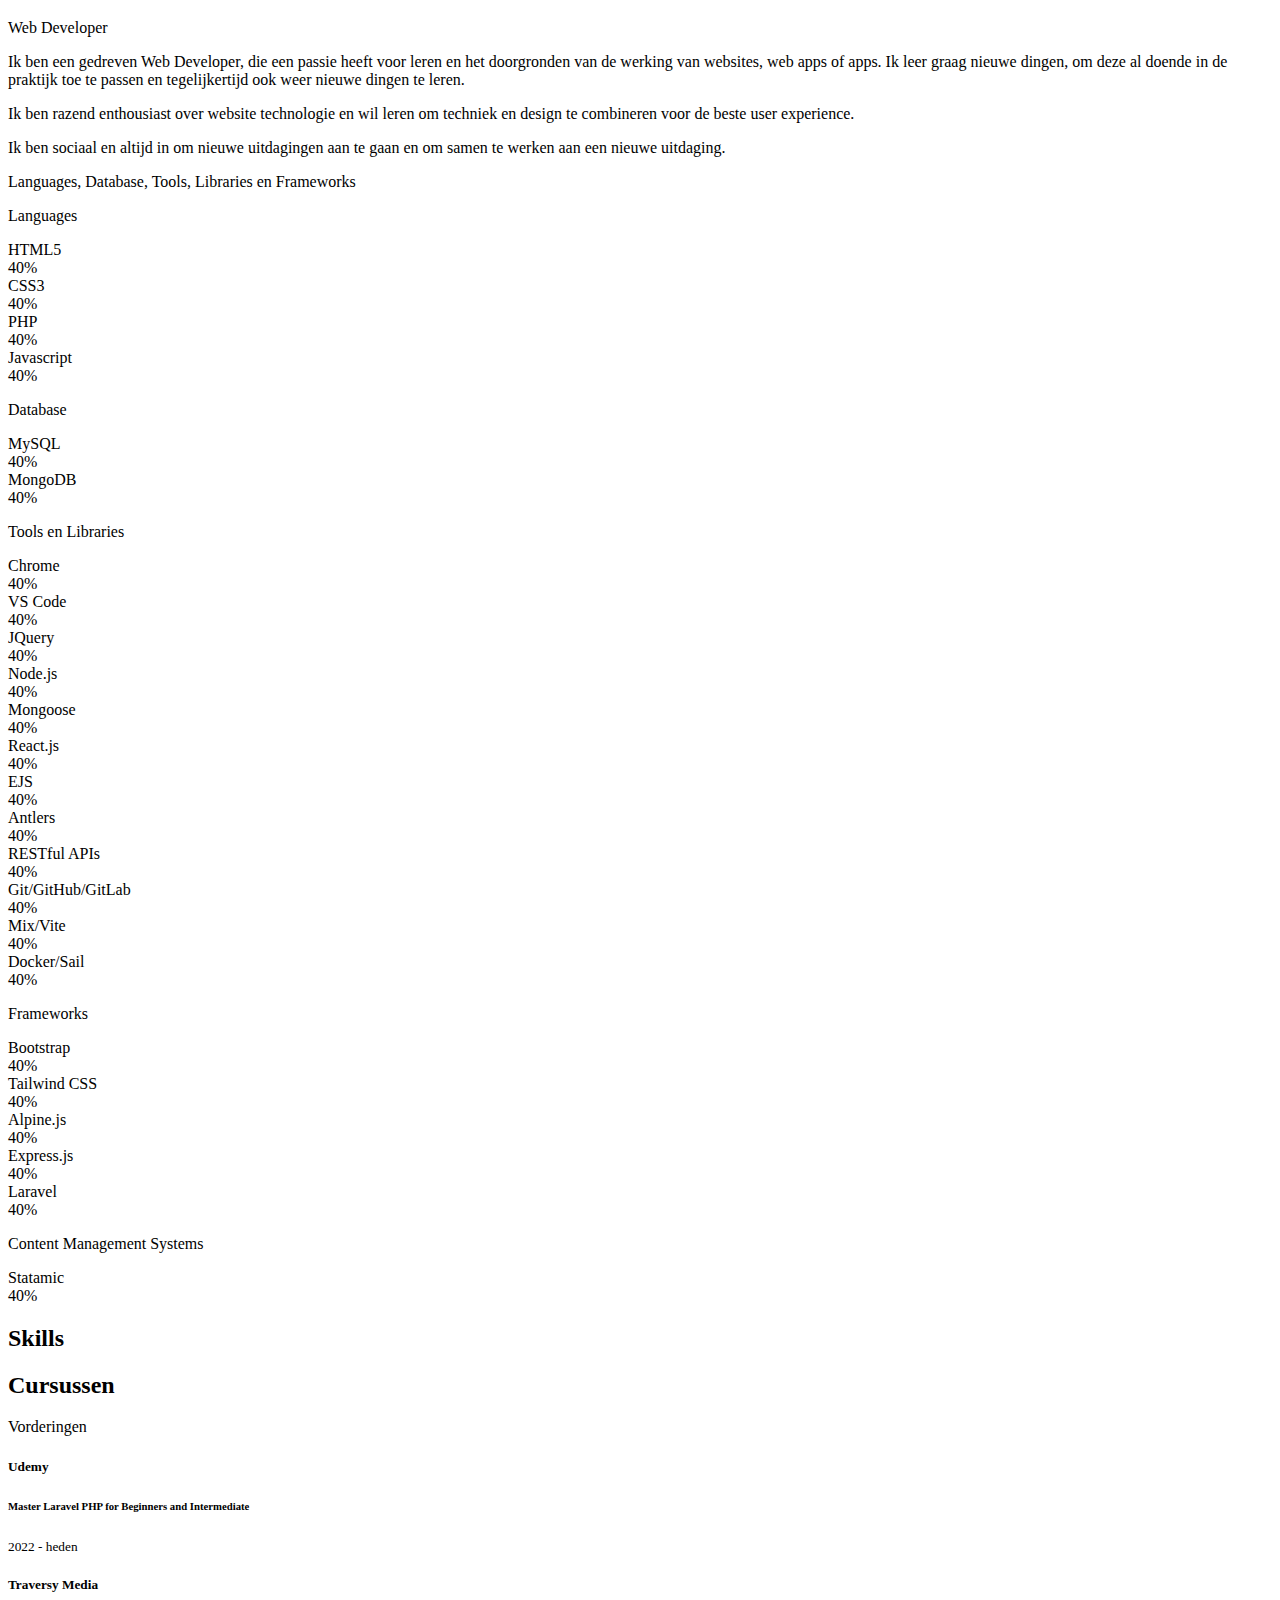
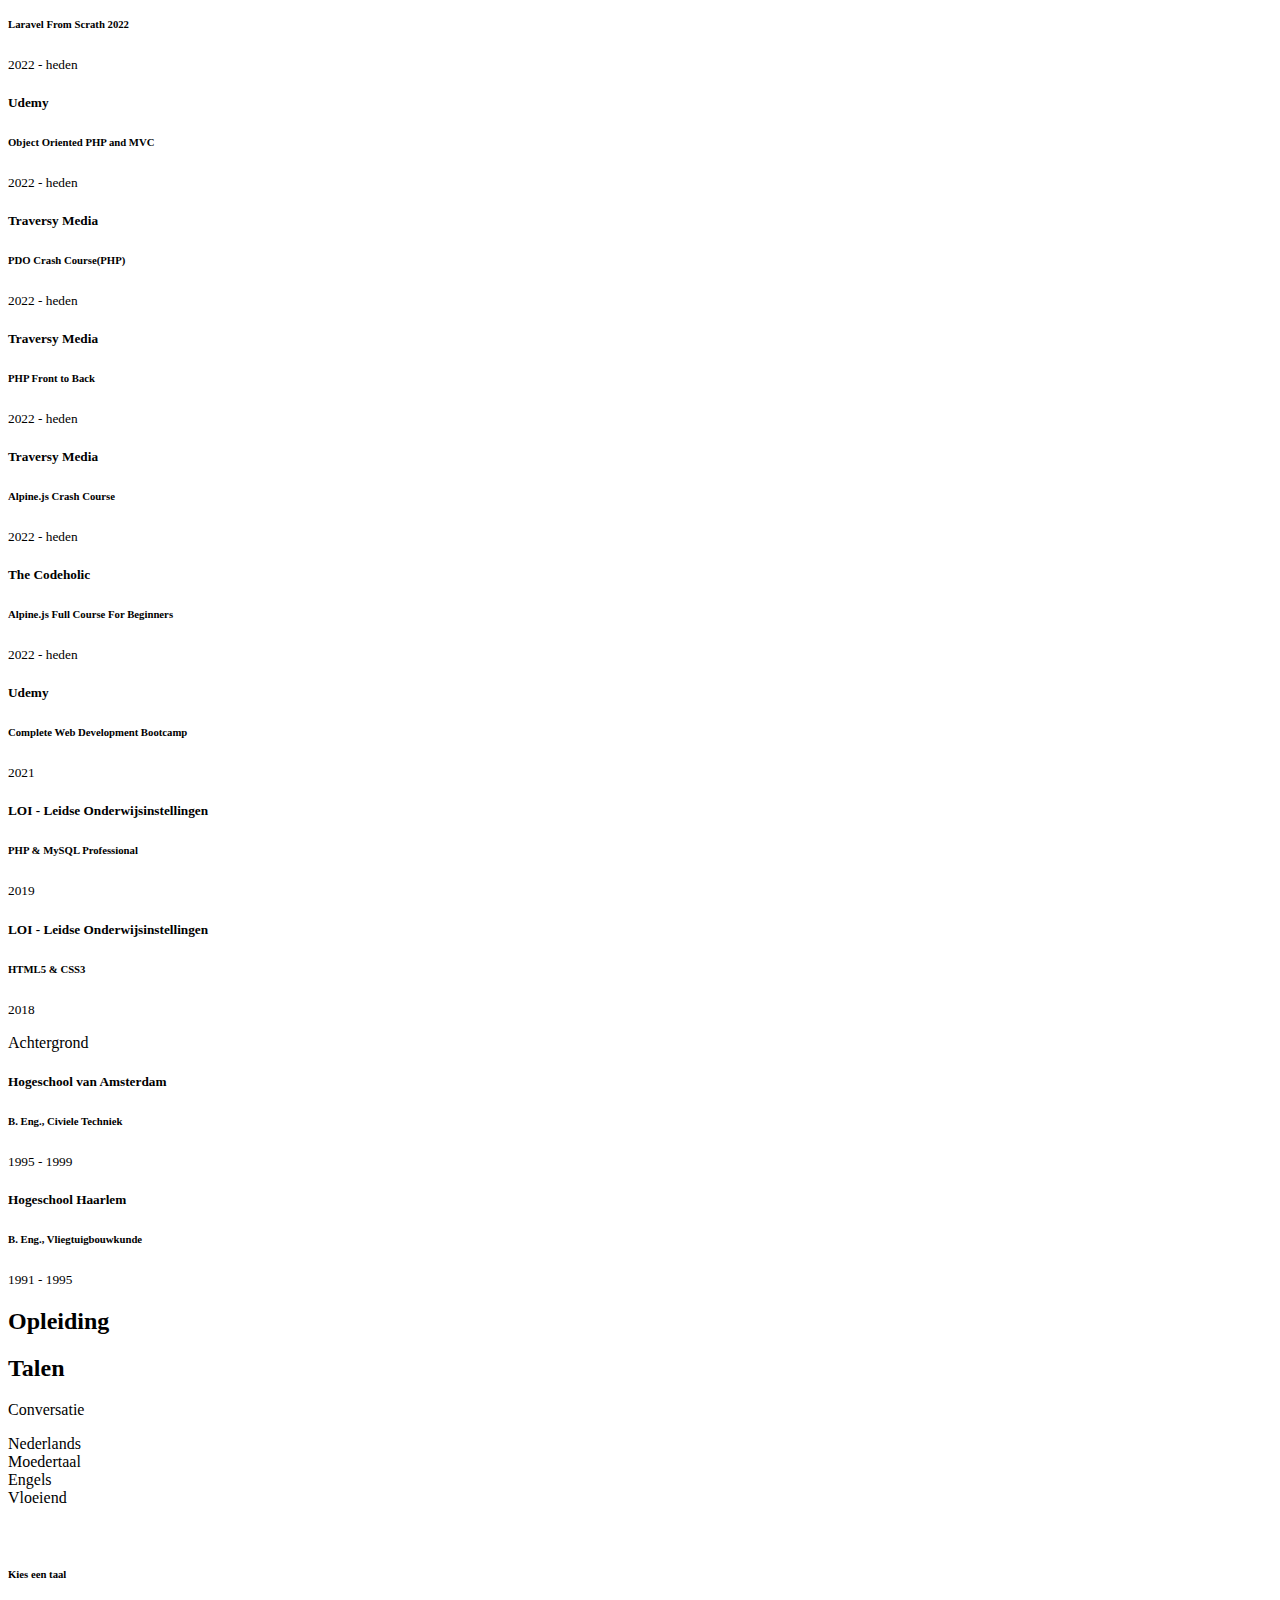
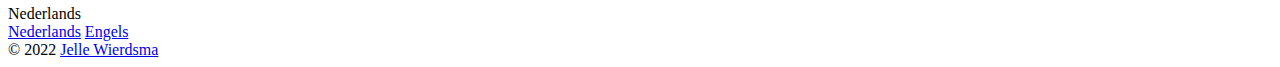
==== commit 01fa4a14: "Added webp images and some optimization" ====
--- a/nl/index.html
+++ b/nl/index.html
@@ -13,20 +13,22 @@
   <link rel="alternate" hreflang="nl-nl" href="https://jellewierdsma.github.io/nl/">
   <link rel="alternate" hreflang="x-default" href="https://jellewierdsma.github.io/">
 
+  <!-- Google Fonts -->
+  <link rel="preconnect" href="https://fonts.gstatic.com" crossorigin>
+  <link rel="preload" as="style" href="https://fonts.googleapis.com/css2?family=Montserrat:wght@200;400;500;700&display=swap">
+  <link rel="stylesheet" href="https://fonts.googleapis.com/css2?family=Montserrat:wght@200;400;500;700&display=swap">
+
+  <!-- Font Awesome JS -->
+  <link rel="stylesheet" href="https://use.fontawesome.com/releases/v5.15.2/css/all.css"
+    integrity="sha384-vSIIfh2YWi9wW0r9iZe7RJPrKwp6bG+s9QZMoITbCckVJqGCCRhc+ccxNcdpHuYu" crossorigin="anonymous">
+
   <!-- Bootstrap CSS -->
   <link rel="stylesheet" href="https://cdn.jsdelivr.net/npm/bootstrap@4.6.0/dist/css/bootstrap.min.css"
     integrity="sha384-B0vP5xmATw1+K9KRQjQERJvTumQW0nPEzvF6L/Z6nronJ3oUOFUFpCjEUQouq2+l" crossorigin="anonymous">
 
-  <!-- Google Fonts -->
-  <link rel="preconnect" href="https://fonts.gstatic.com">
-  <link href="https://fonts.googleapis.com/css2?family=Montserrat:wght@200;400;500;700&display=swap" rel="stylesheet">
-
   <!-- External CSS -->
-  <link href="../styles/styles.css" rel="stylesheet">
-
-  <!-- Font Awesome JS -->
-  <link rel="stylesheet" href="https://use.fontawesome.com/releases/v5.15.2/css/all.css"
-    integrity="sha384-vSIIfh2YWi9wW0r9iZe7RJPrKwp6bG+s9QZMoITbCckVJqGCCRhc+ccxNcdpHuYu" crossorigin="anonymous">
+  <link rel="preload" as="style" href="styles/styles.css">
+  <link rel="stylesheet" href="styles/styles.css">
 
   <title>Jelle Wierdsma | Web Developer</title>
   <meta name="description" content="De portfolio van Jelle Wierdsma, Web Developer">
@@ -99,10 +101,10 @@
         <section id="home">
           <div class="row no-gutters">
             <div class="col-md-4 main">
-              <img width="390" height="780" src="../images/main_image.jpg" alt="">
+              <img width="390" height="780" src="../images/main_image.webp" alt="">
             </div>
             <div class="col-md-4 phone">
-              <img width="390" height="390" src="../images/phone_image.jpg" alt="">
+              <img width="390" height="390" src="../images/phone_image.webp" alt="">
             </div>
             <div class="col-md-8">
               <div class="row no-gutters">
@@ -393,7 +395,7 @@
             </div>
           </div>
         </section>
-        <section class="d-none" id="experience">
+        <!-- <section class="d-none" id="experience">
           <div class="row no-gutters">
             <div class="col-sm-8 section-content">
               <div class="row no-gutters">
@@ -439,7 +441,7 @@
               </div>
             </div>           
           </div>
-        </section>
+        </section> -->
         <section id="education">
           <div class="row no-gutters">
             <div class="col-sm-8 section-content">
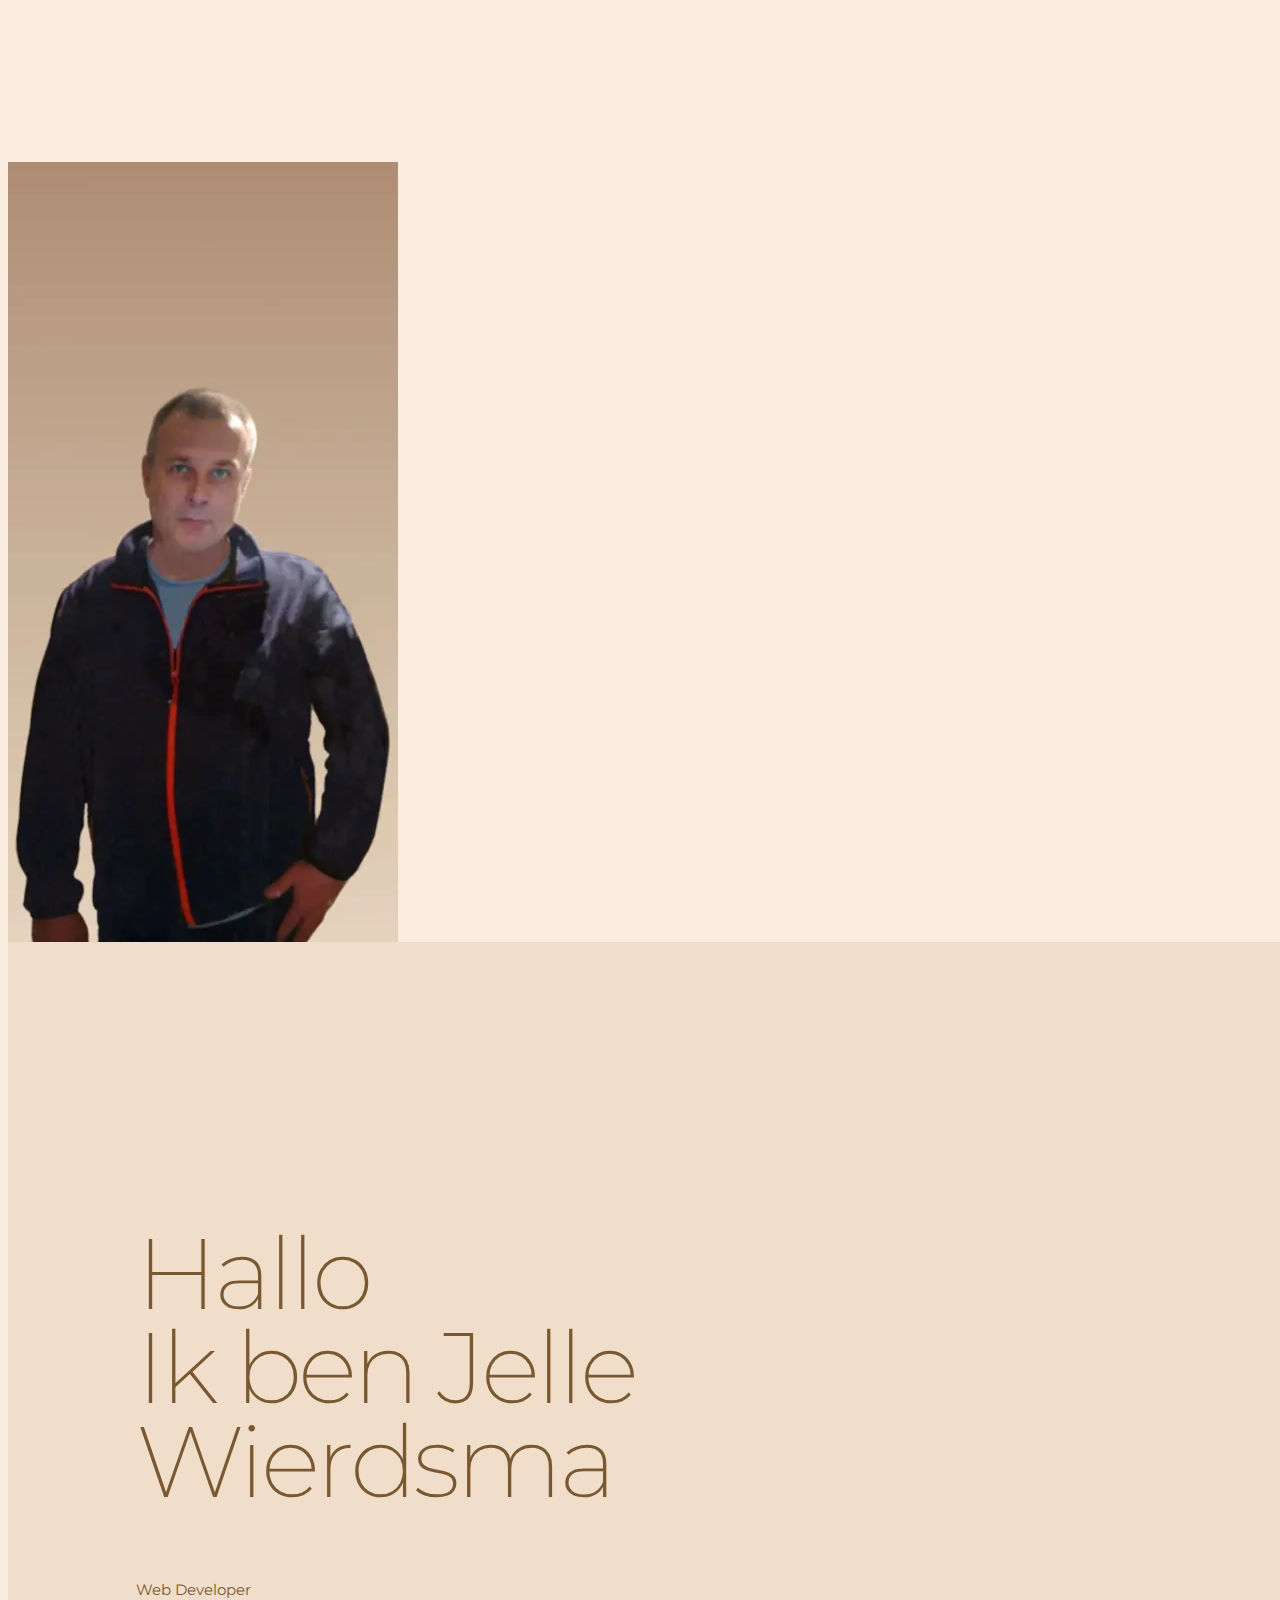
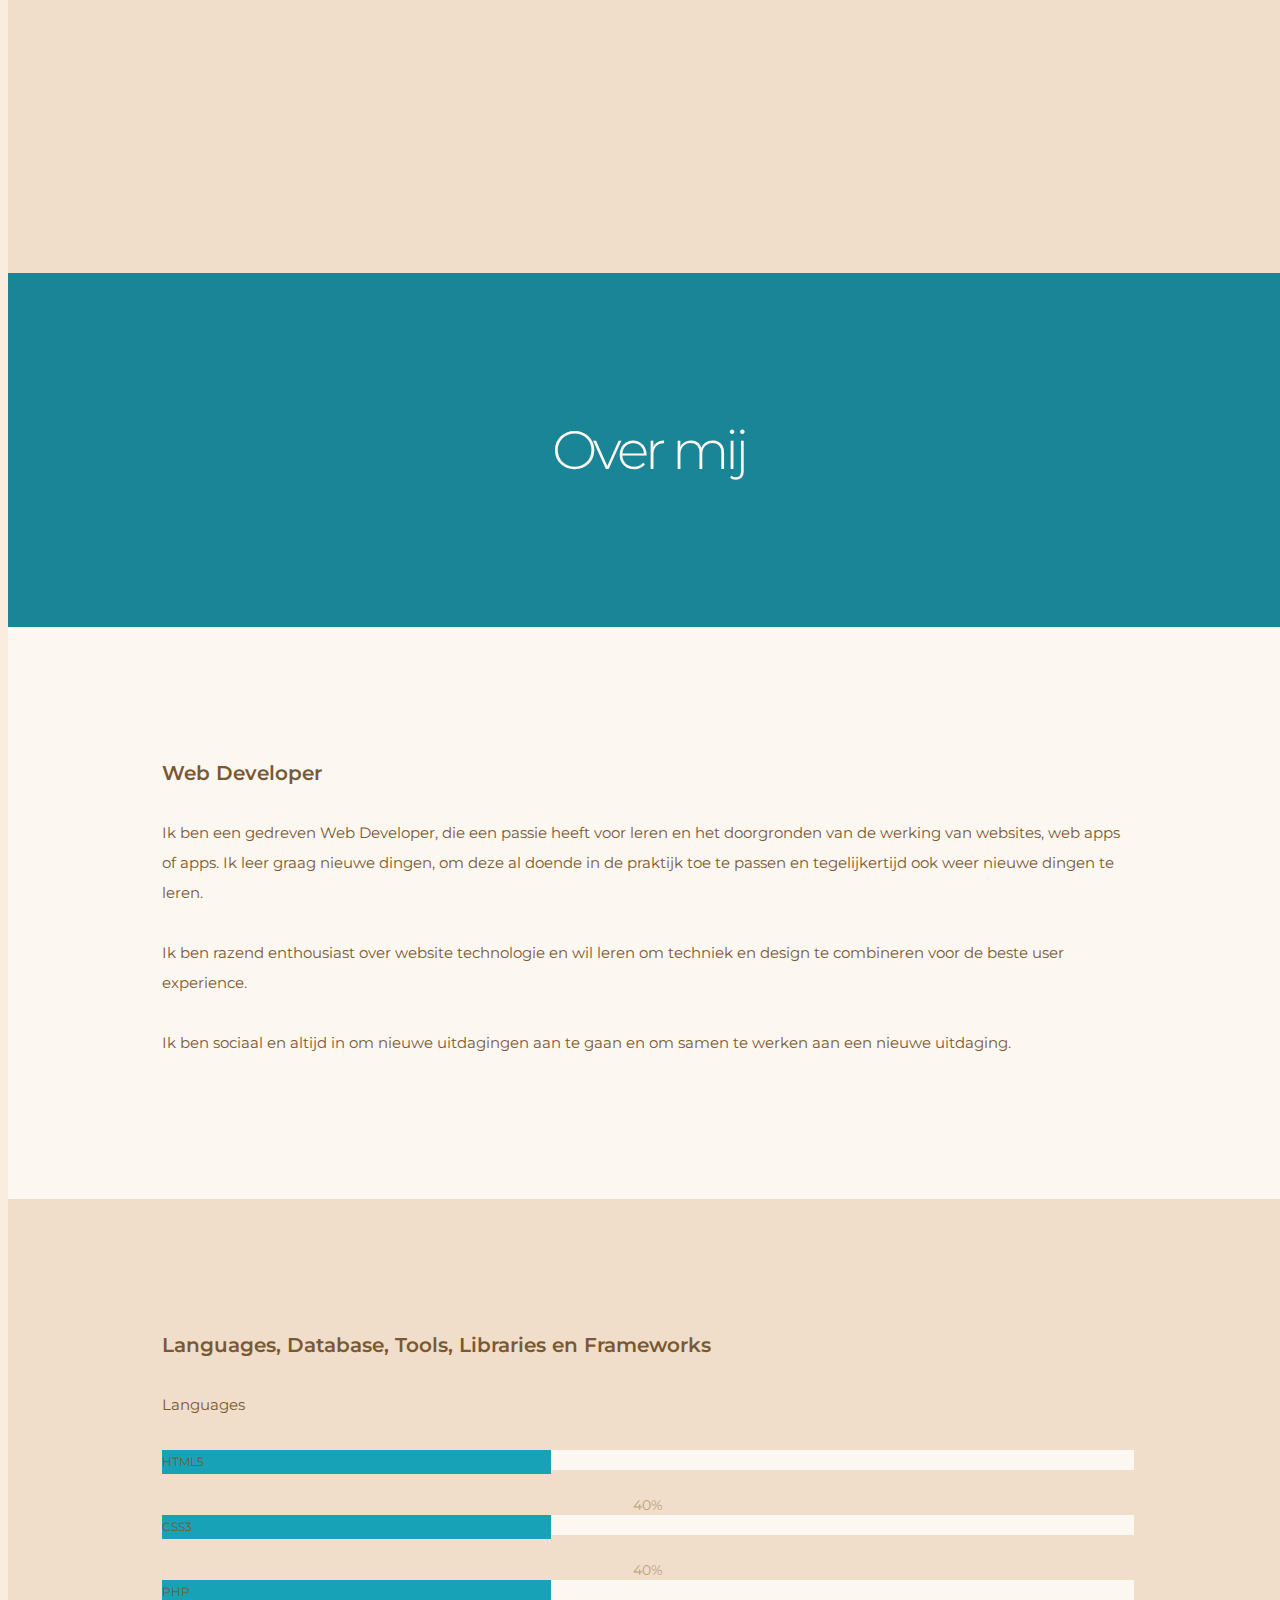
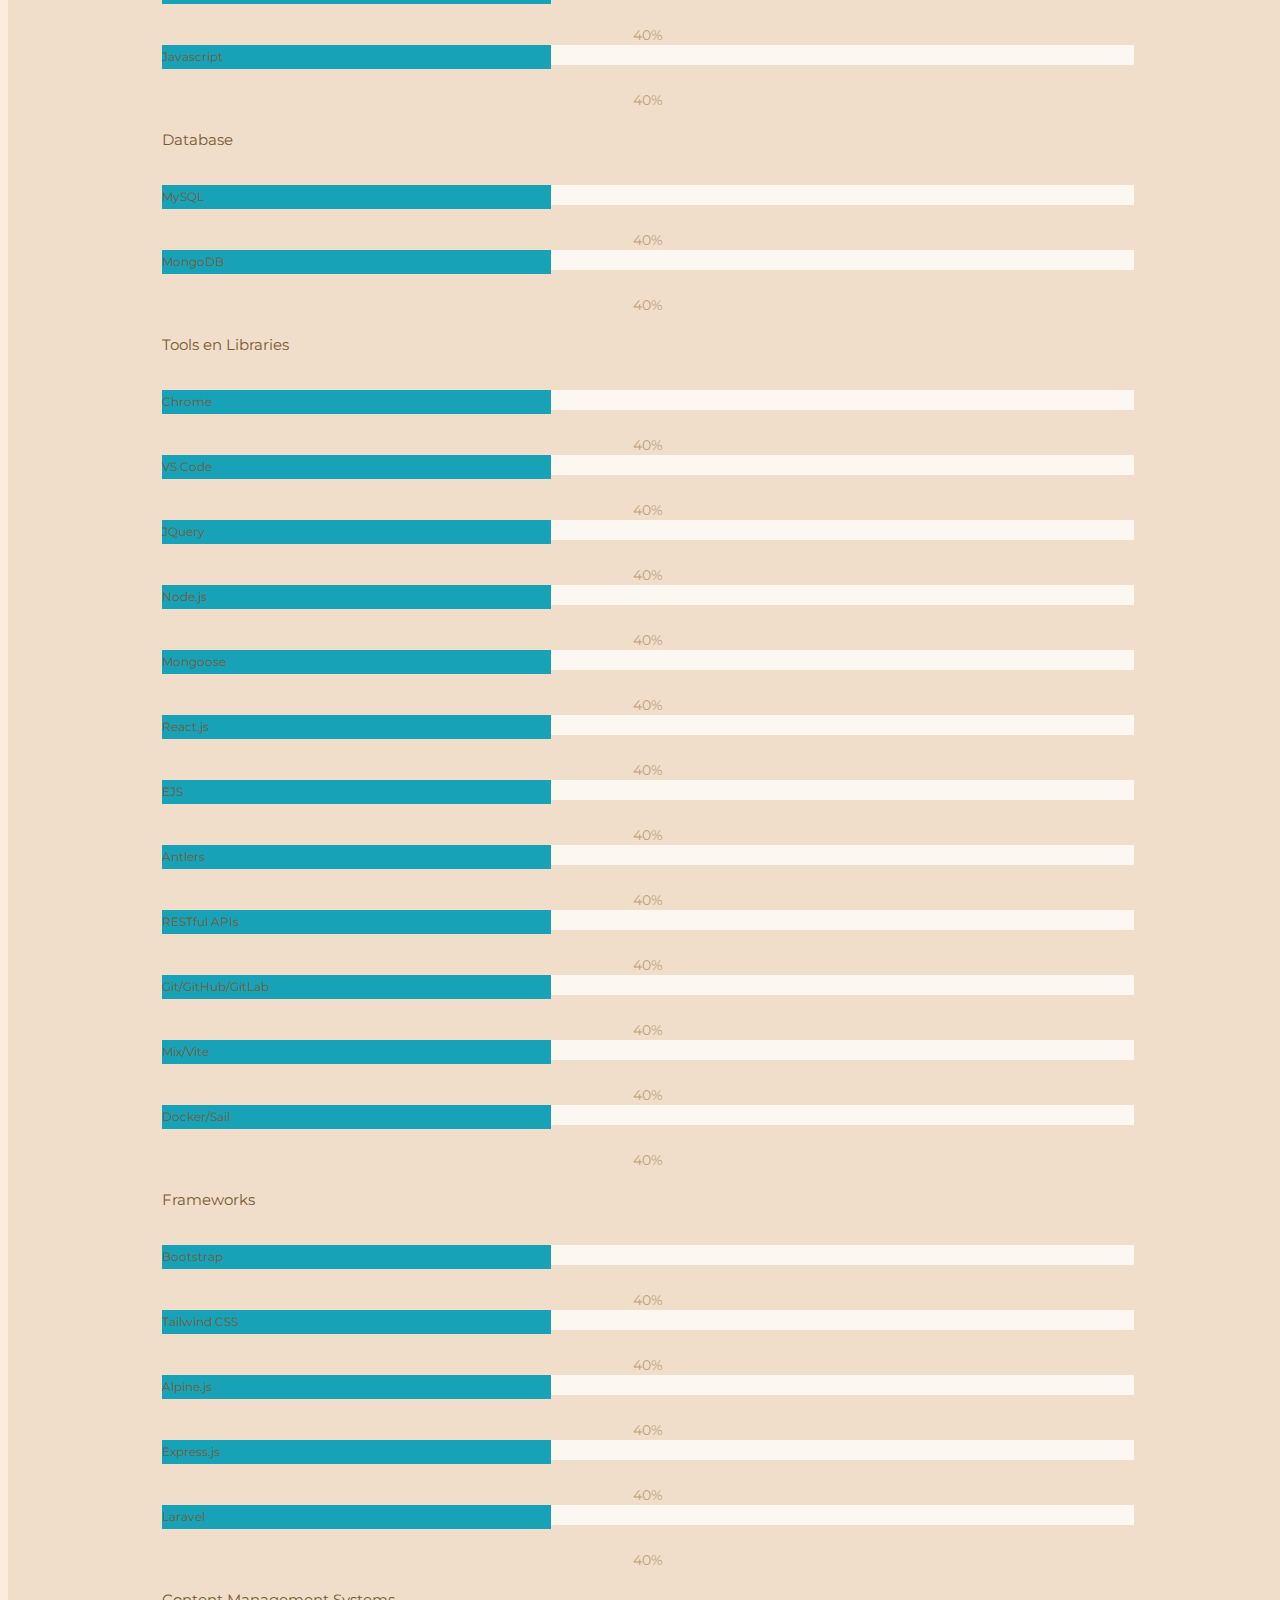
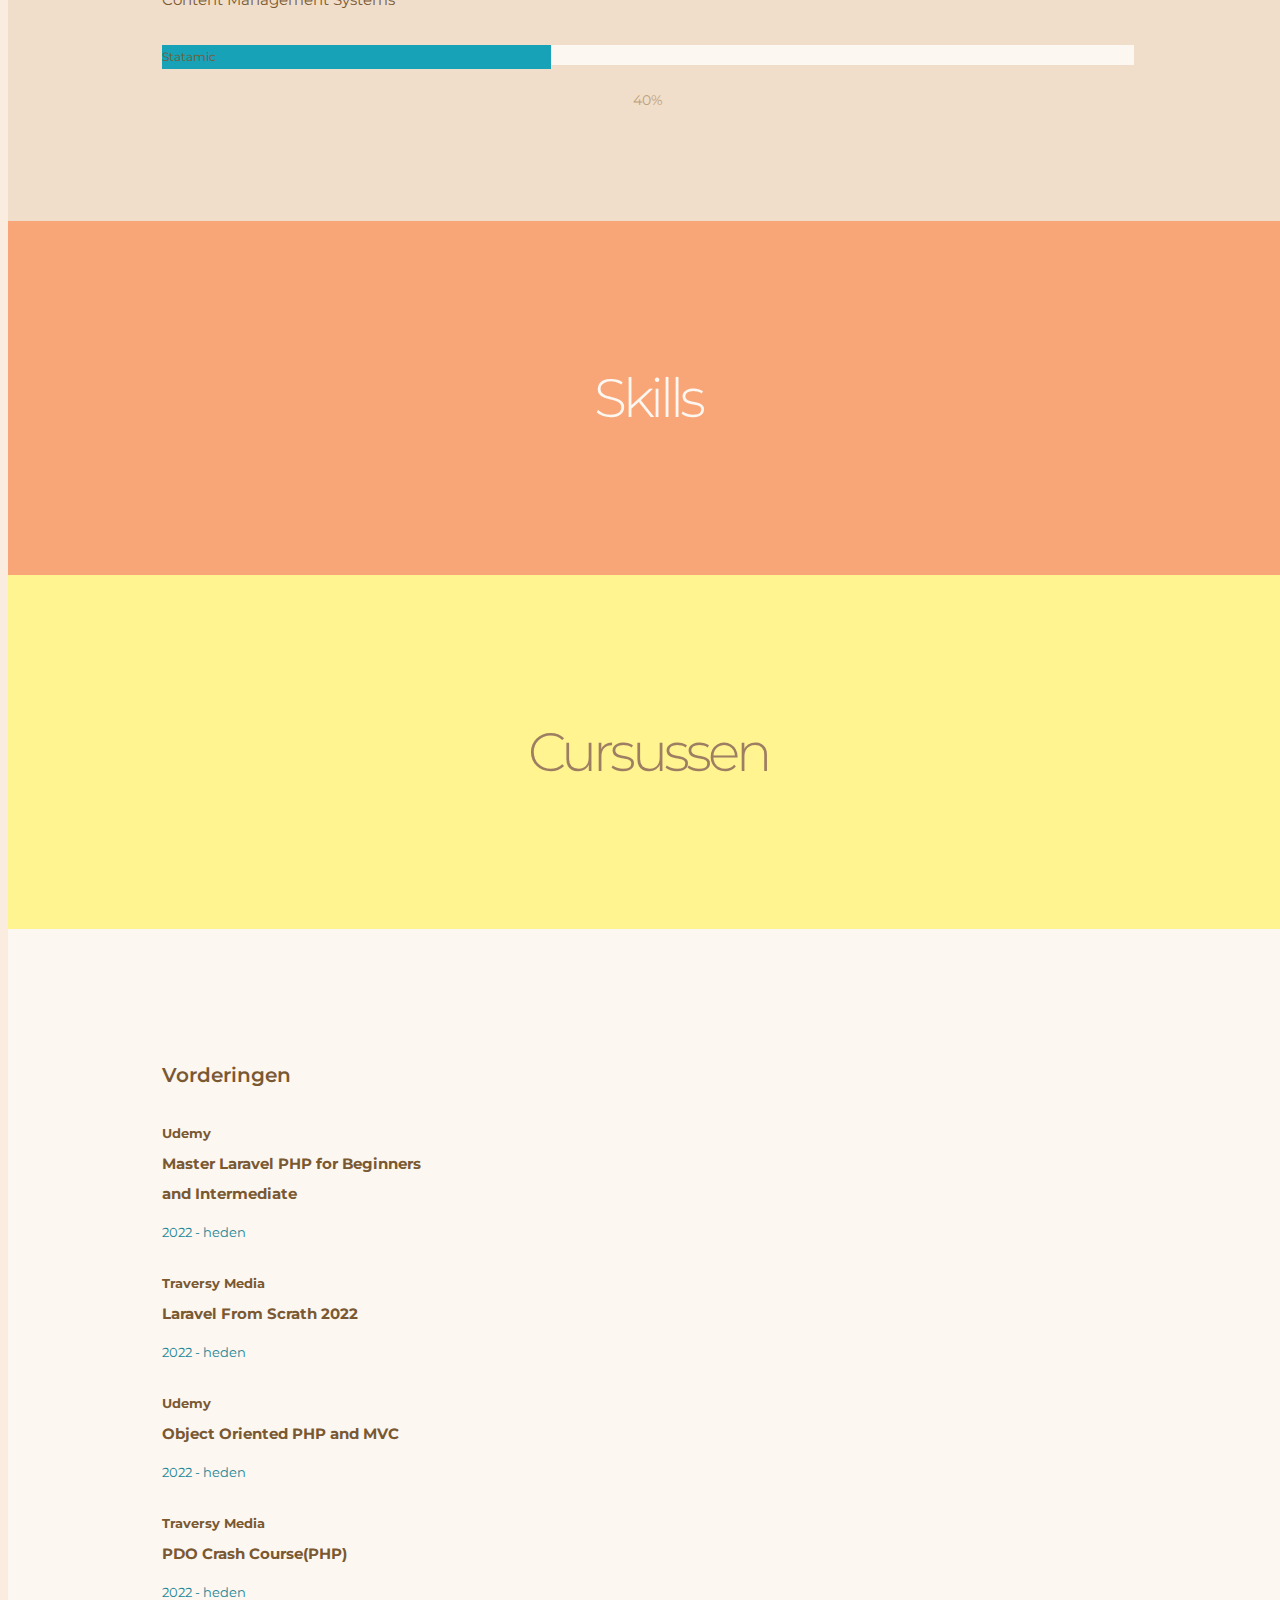
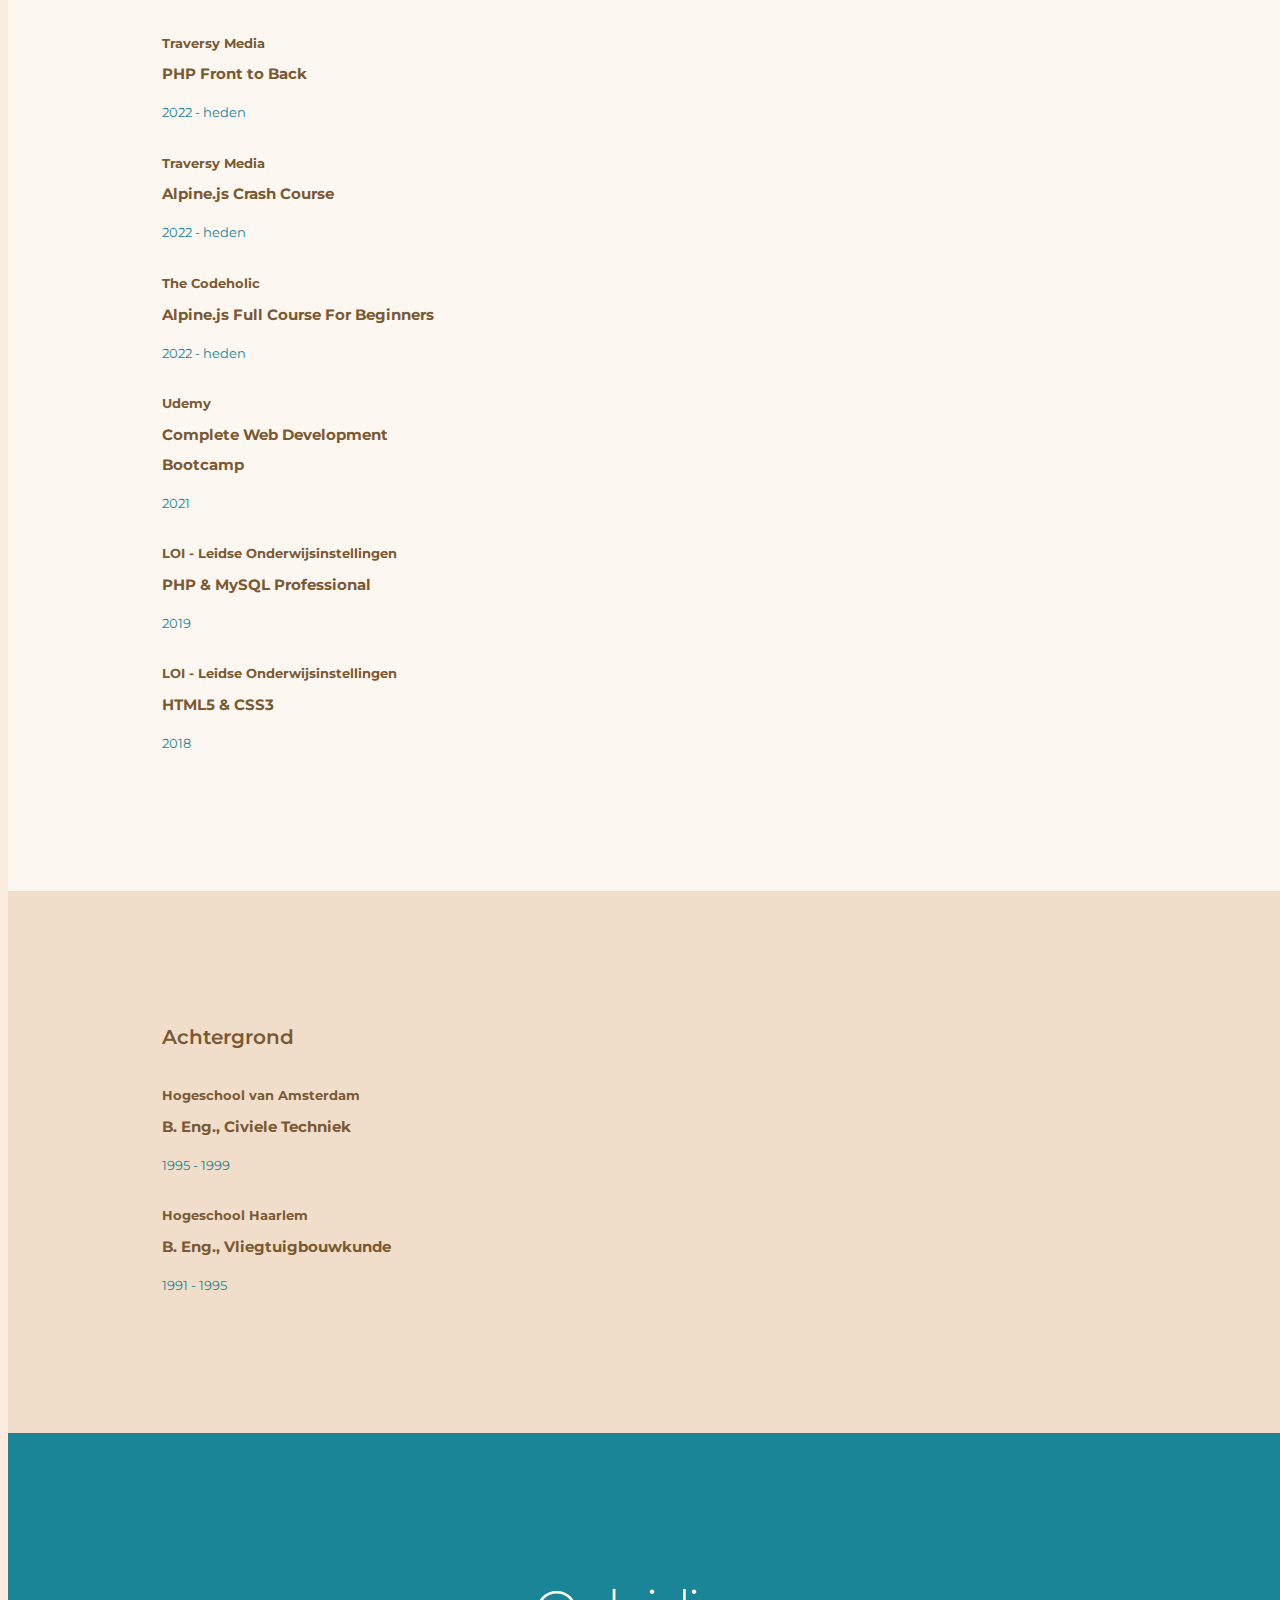
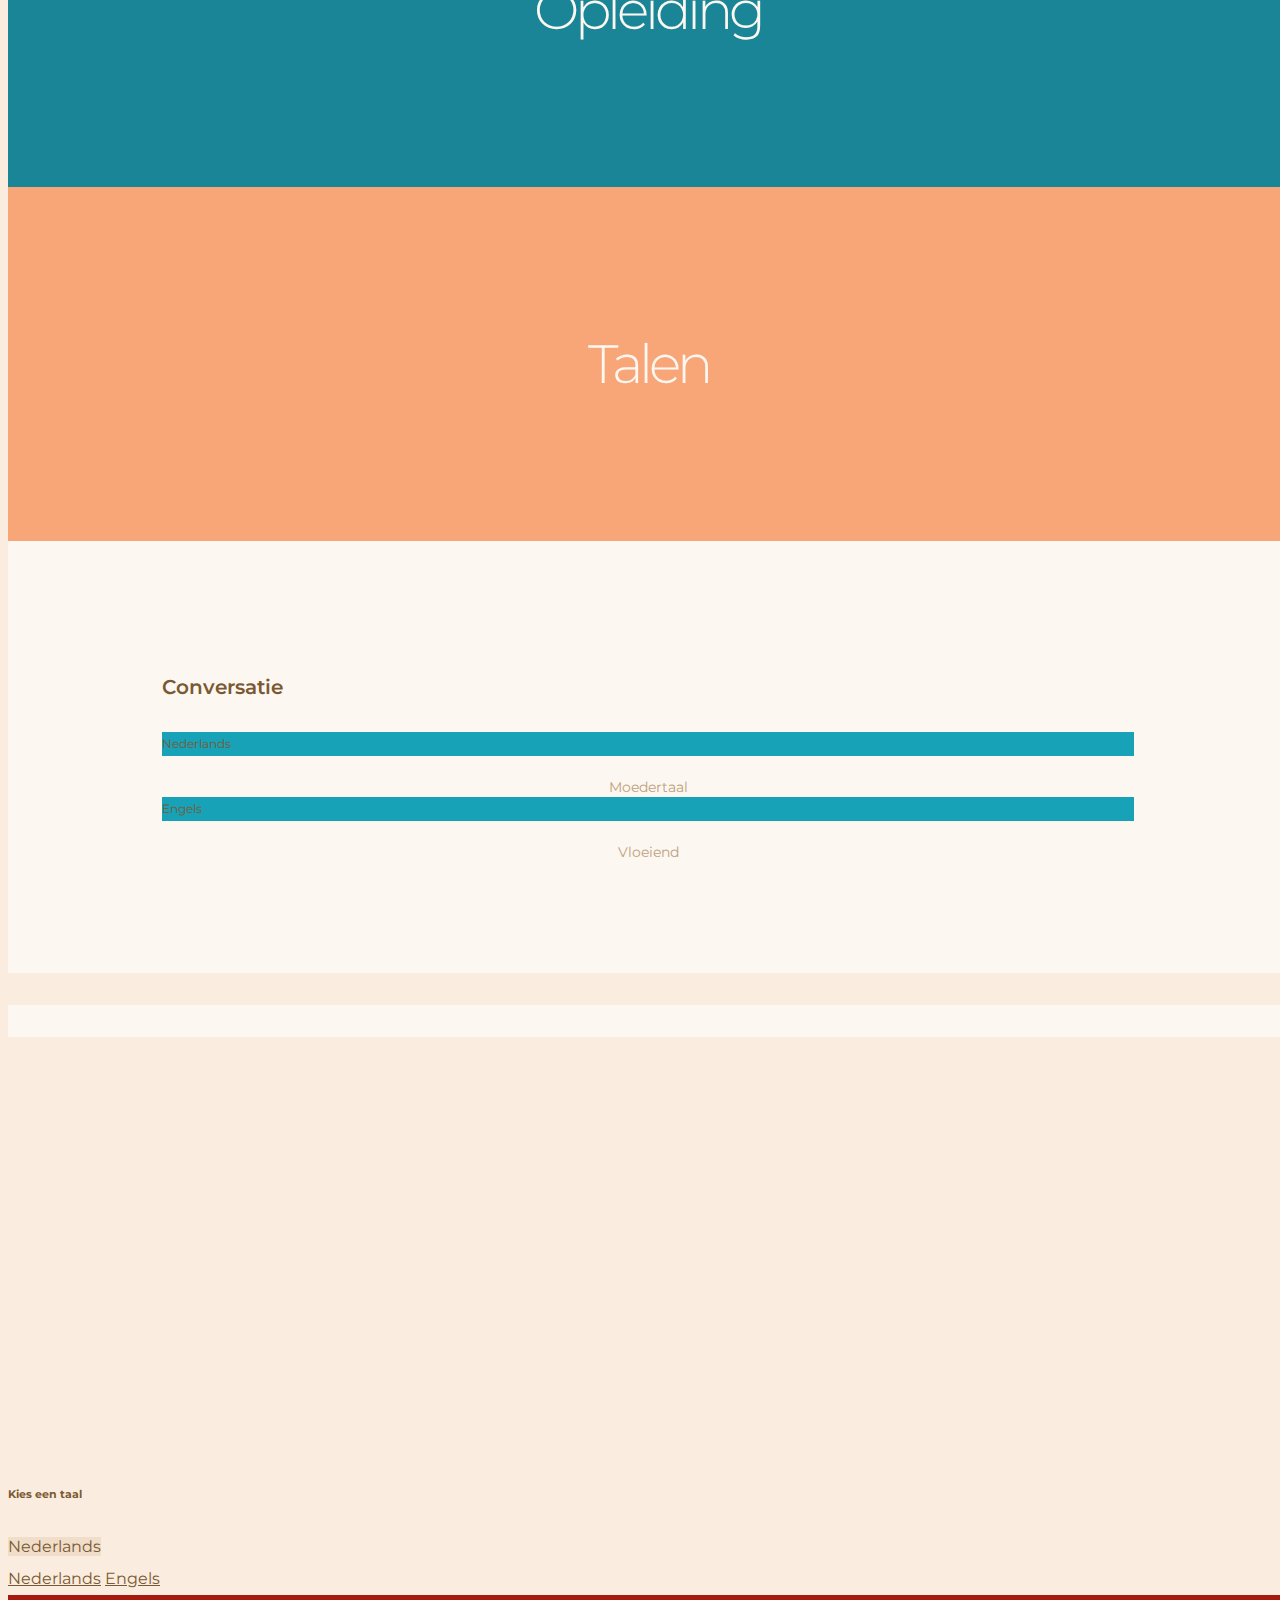
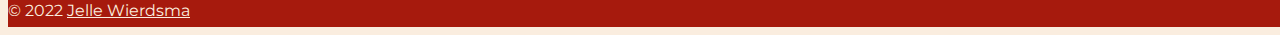
==== commit c3f38c8b: "Fix link to styles.css on nl site" ====
--- a/nl/index.html
+++ b/nl/index.html
@@ -27,8 +27,8 @@
     integrity="sha384-B0vP5xmATw1+K9KRQjQERJvTumQW0nPEzvF6L/Z6nronJ3oUOFUFpCjEUQouq2+l" crossorigin="anonymous">
 
   <!-- External CSS -->
-  <link rel="preload" as="style" href="styles/styles.css">
-  <link rel="stylesheet" href="styles/styles.css">
+  <link rel="preload" as="style" href="../styles/styles.css">
+  <link rel="stylesheet" href="../styles/styles.css">
 
   <title>Jelle Wierdsma | Web Developer</title>
   <meta name="description" content="De portfolio van Jelle Wierdsma, Web Developer">
--- a/styles/styles.css
+++ b/styles/styles.css
@@ -0,0 +1,765 @@
+:root {
+    --white: #ffffff;
+    --yellow: #fff48f;
+    --orange: #f8a577;
+    --light_green: #17a2b8;
+    --green: #198597;
+    --red: #a61a0d;
+    --light_brown: #fcf7f1;
+    --brown: #faeddf;
+    --dark_brown: #f0deca;
+    --darker_brown: #bea17d;
+    --darkerer_brown: #9e7e63;
+    --darkest_brown: #7a5932;
+}
+
+body {
+    height: 100%;
+    width: 100%;
+    padding-top: 77px;
+    position: relative;
+    overflow-y: scroll;
+    background-color: var(--brown) !important;
+}
+
+body,
+a {
+    font-family: 'Montserrat', sans-serif;
+    line-height: 2;
+    font-weight: 400;
+    color: var(--darkest_brown) !important;
+}
+
+p {
+    margin-bottom: 30px;
+}
+
+#home::before,
+#aboutme::before,
+#skills::before,
+#courses::before,
+#education::before,
+#portfolio::before,
+#experience::before,
+#languages::before {
+  display: block;
+  content: ' ';
+  margin-top: -77px;
+  height: 77px;
+  visibility: hidden;
+}
+
+img {
+    max-width: 100%;
+    height: auto;
+}
+
+.bg-light {
+    background-color: var(--brown) !important;
+}
+
+.container-fluid {
+    padding-left: 0!important;
+    padding-right:0!important;
+}
+
+.container-main {
+    padding-left: 0!important;
+    padding-right: 0!important;
+}
+
+.container-scroll {
+    padding-left: 0;
+    padding-right: 0;
+    height: 498px;
+}
+
+#home .col-md-4.main {
+    display: none;
+}
+
+#home .col-md-4.phone {
+    background-color: var(--dark_brown) !important;
+    display: flex;
+    padding: 30px 15px 0;
+}
+
+.heading-title {
+    font-size: 50px;
+    font-weight: 200;
+    line-height: 50px;
+    letter-spacing: -4px;
+}
+
+p {
+    font-size: 15px;
+}
+
+#home .row .col-md-8 {
+    display: flex;
+}
+
+#home .row .col-md-8 .row {
+    align-content: center;
+}
+
+#home .row .col-md-8 .row .col-12:first-child p {
+    color: var(--green) !important;
+}
+
+#home .row .col-md-8 .row .col-12:nth-child(2) {
+    margin-bottom: 50px;
+}
+
+.section-header {
+    padding: 30px 15px;
+}
+
+.section-header h2 {
+    color: var(--light_brown) !important;
+    font-size: 40px;
+    font-weight: 300;
+    letter-spacing: -4px;
+    margin: 0;
+    line-height: 1;
+    text-align: center;
+}
+
+#home .row .col-md-8 {
+    padding: 30px 15px;
+}
+
+section .row .section-content {
+    padding: 30px 15px;
+}
+
+#home .row .col-md-8 {
+    background-color: var(--dark_brown) !important;
+}
+
+#aboutme .row .col-sm-8 {
+    background-color: var(--light_brown) !important;
+}
+
+#aboutme .heading-aboutme {
+    font-size: 20px;
+    font-weight: 600;
+    line-height: 30px;
+}
+
+#skills .row .col-sm-8 {
+    background-color: var(--dark_brown) !important;
+}
+
+#skills .progress {
+    background-color: var(--light_brown) !important;
+}
+
+#skills .progress-bar {
+    background: var(--light_green) !important;
+}
+
+#skills .col-8 {
+    height: 20px;
+    font-size: 12px;
+    margin-bottom: 25px;
+}
+
+#skills .col-4 {
+    color: var(--darker_brown) !important;
+    line-height: 20px;
+    font-size: 14px;
+    text-align: center;
+}
+
+#skills .heading-skills {
+    font-size: 20px;
+    font-weight: 600;
+    line-height: 30px;
+}
+
+.card {
+    font-weight: 400;
+    border: none;
+}
+
+.card-title {
+    color: var(--darkest_brown) !important;
+    margin: 0 0 3px !important;
+}
+
+.card-subtitle {
+    color: var(--darkest_brown) !important;
+    margin: 0 0 3px !important;
+    font-size: 15px;
+}
+
+.card-text {
+    color: var(--green) !important;
+    line-height: 1;
+}
+
+#courses .row .col-sm-8 {
+    background-color: var(--light_brown) !important;
+}
+
+#courses .heading-courses {
+    font-size: 20px;
+    font-weight: 600;
+    line-height: 30px;
+}
+
+#courses .card {
+    background-color: var(--light_brown) !important;
+}
+
+#education .row .col-sm-8 {
+    background-color: var(--dark_brown) !important;
+}
+
+#education .heading-education {
+    font-size: 20px;
+    font-weight: 600;
+    line-height: 30px;
+}
+
+#education .card {
+    background-color: var(--dark_brown) !important;
+}
+
+#portfolio .row .col-sm-8 {
+    background-color: var(--light_brown) !important;
+}
+
+#portfolio .progress {
+    background-color: var(--light_brown) !important;
+}
+
+#portfolio .progress-bar {
+    background: var(--light_green) !important;
+}
+
+#portfolio .col-8 {
+    height: 20px;
+    font-size: 12px;
+    margin-bottom: 25px;
+}
+
+#portfolio .col-4 {
+    color: var(--darker_brown) !important;
+    line-height: 20px;
+    font-size: 14px;
+    text-align: center;
+}
+
+#portfolio .heading-portfolio {
+    font-size: 20px;
+    font-weight: 600;
+    line-height: 30px;
+}
+
+#portfolio .row .col-sm-8 {
+    padding: 0;
+}
+
+#experience .row .col-sm-8 {
+    background-color: var(--dark_brown) !important;
+}
+
+#experience .heading-experience {
+    font-size: 20px;
+    font-weight: 600;
+    line-height: 30px;
+}
+
+#experience .card {
+    background-color: var(--dark_brown) !important;
+}
+
+#languages .row .col-sm-8 {
+    background-color: var(--light_brown) !important;
+}
+
+#languages .progress {
+    background-color: var(--dark_brown) !important;
+}
+
+#languages .progress-bar {
+    background: var(--light_green) !important;
+}
+
+#languages .col-8 {
+    height: 20px;
+    font-size: 12px;
+    margin-bottom: 25px;
+}
+
+#languages .col-4 {
+    color: var(--darker_brown) !important;
+    line-height: 20px;
+    font-size: 14px;
+    text-align: center;
+}
+
+#languages .heading-languages {
+    font-size: 20px;
+    font-weight: 600;
+    line-height: 30px;
+}
+
+.aboutme {
+    background-color: var(--green) !important;
+}
+
+.skills {
+    background-color: var(--orange) !important;
+}
+
+.courses {
+    background-color: var(--yellow) !important;
+}
+
+.portfolio {
+    background-color: var(--orange) !important;
+}
+
+.experience {
+    background-color: var(--yellow) !important;
+}
+
+.section-header.courses h2 {
+    color: var(--darkerer_brown) !important;
+}
+
+.section-header.experience h2 {
+    color: var(--darkerer_brown) !important;
+}
+
+.education {
+    background-color: var(--green) !important;
+}
+
+.languages {
+    background-color: var(--orange);
+}
+
+.fill {
+    height: inherit;
+}
+
+.fill .row {
+    height: inherit;
+}
+
+.fill .row .col-sm-4 {
+    background-color: var(--light_brown) !important;
+}
+
+.fill .row .col-sm-8 {
+    background-color: var(--light_brown) !important;
+}
+
+.navbar {
+    height: 77px;
+    padding: 0 !important;
+}
+
+.navbar-brand {
+    font-weight: 700;
+    font-size: 16px;
+    letter-spacing: 5px;
+    padding: 22.5px 0;
+    margin-left: 20px;
+    color: var(--darkest_brown) !important;
+}
+
+.navbar-mail {
+    position: absolute;
+    top: 425px;
+    left: -67px;
+    transform: rotate(-90deg);
+}
+
+.navbar-github {
+    position: absolute;
+    top: 525px;
+    left: -67px;
+    transform: rotate(-90deg);
+}
+
+#myNavbar > .btn:hover {
+    border-color: var(--darkest_brown) !important;
+}
+
+.navbar-toggler {
+    right: 20px;
+    left: auto;
+    border: none;
+    padding: 0;
+    position: absolute;
+    top: 50%;
+    transform: translateY(-50%);
+}
+
+label {
+    cursor: pointer;
+    display: inline;
+    margin-bottom: 0;
+}
+
+#toggle div {
+    height: 3px;
+    margin-bottom: 6px;
+    background-color: var(--white) !important;
+    width: 17px;
+    transition: all .3s linear;
+}
+
+body #toggle div {
+    background-color: var(--darkest_brown) !important;
+}
+
+#toggle div:first-of-type {
+    width: 25px;
+}
+
+#toggle div:last-of-type {
+    width: 30px;
+}
+
+#toggle:hover div {
+    width: 30px;
+}
+
+#toggle.on div:first-of-type {
+    transform: rotate3d(0,0,1,45deg) translate(9px,6px);
+    width: 29px !important;
+    opacity: 1;
+}
+
+#toggle.on div {
+    opacity: 0;
+    margin-left: -2px;
+}
+
+#toggle.on div:last-of-type {
+    transform: rotate3d(0,0,1,-45deg) translate(6px,-4px);
+    width: 30px !important;
+    opacity: 1;
+}
+
+.active {
+    color: var(--green) !important;
+}
+
+#navbarCollapse {
+    position: fixed;
+    text-align: center;
+    right: 0;
+    top: 77px;
+    height: 100%;
+    min-width: 300px;
+    max-width: 100%;
+    width: 100%;
+    overflow: auto;
+    padding: 65px 25px 0px;
+    margin: 0 auto;
+    z-index: 1;
+    opacity: 0;
+    transition: opacity .3s ease;
+}
+
+#navbarCollapse .navbar-nav {
+    transform: translateX(100%);
+    transition: transform .3s ease, padding .3s ease;
+}
+
+#navbarCollapse.show {
+    opacity: 1;
+}
+
+#navbarCollapse.show .navbar-nav {
+    transform: translateX(0);
+}
+
+#navbarCollapse.show .navbar-nav .nav-item .nav-link:hover {
+    color: var(--green) !important;
+}
+
+footer {
+    color: var(--darkest_brown) !important;
+}
+
+.footer-top {
+    background-color: var(--brown) !important;
+ }
+
+ .footer-top .btn {
+    background-color: var(--dark_brown) !important;
+    border-color: var(--darkest_brown) !important;
+ }
+
+ .footer-top .btn:hover {
+    background-color: var(--red) !important;
+    border-color: var(--red) !important;
+    color: var(--dark_brown) !important;
+ }
+
+.footer-top .dropdown-menu.show {
+    background-color: var(--brown) !important;
+}
+
+.footer-top .dropdown-menu.show .dropdown-item {
+    color: var(--darkest_brown) !important;
+}
+
+.footer-top .dropdown-menu.show .dropdown-item:hover {
+    background-color: var(--red) !important;
+    color: var(--brown) !important;
+}
+
+.footer-bottom .btn {
+    border-color: var(--red) !important;
+}
+
+.footer-bottom, .footer-bottom a {
+    background-color: var(--red) !important;
+    color: var(--brown) !important;
+ }
+ 
+.footer-bottom .btn:hover {
+    border-color: var(--dark_brown) !important;
+}
+
+/* NO JS fallback */
+
+#menutoggle {
+    display: none;
+}
+
+#menutoggle + .collapse {
+    display: none !important;
+    opacity: 0 !important;
+}
+
+#menutoggle:checked + .collapse {
+    display: block !important;
+    opacity: 1 !important;
+}
+
+#menutoggle:checked + .collapse > .navbar-nav {
+    transform: translateX(0);
+}
+
+#menutoggle:checked + .collapse > .navbar-nav > .nav-item > .nav-link:hover {
+    color: var(--red) !important;
+}
+
+#dropdowntoggle {
+    display: none;
+}
+
+.footer-top #dropdowntoggle:checked + .dropdown-menu {
+    background-color: var(--brown) !important;
+    display: block;
+    position: absolute;
+    transform: translate3d(0px, -100px, 0px);
+    top: 0px;
+    left: 0px;
+    will-change: transform;
+}
+
+.footer-top #dropdowntoggle:checked + .dropdown-menu > .dropdown-item {
+    color: var(--darkest_brown) !important;
+}
+
+.footer-top  #dropdowntoggle:checked + .dropdown-menu > .dropdown-item:hover {
+    background-color: var(--red) !important;
+    color: var(--dark_brown) !important;
+}
+
+@media screen and (min-width: 30rem) {
+
+    #navbarCollapse {
+        width: 300px;
+        padding: 0 25px;
+        z-index: 99
+    }
+
+}
+
+@media screen and (min-width: 36rem) {
+
+    .container-scroll {
+        height: 598px;
+    }
+
+    .fill .row .col-sm-4 {
+    background-color: inherit !important;
+    }
+    
+}
+
+@media screen and (min-width: 48rem) {
+
+    .container-scroll {
+        height: 556px;
+    }
+    
+    #home .col-md-4.main {
+        display: flex;
+    }
+
+    .main img {
+        min-width: 256px;
+        min-height: 512px;
+    }
+
+    #home .col-md-4.phone {
+        display: none;
+    }
+
+    .heading-title {
+        font-size: 66px;
+        line-height: 60px;
+    }
+
+    .heading-subtitle {
+        margin-top: 30px;
+    }
+
+    #home .row .col-md-8 {
+        min-width: 510px;
+        min-height: 510px;
+        padding: 6.67%;
+    }
+
+    .section-header {
+        padding: 100px 10px;
+    }
+
+    section .row .section-content {
+        padding: 8.67% 6.67%;
+    }
+
+    #aboutme {
+        min-width: 768px;
+        min-height: 580px;
+    }
+
+    #navbarCollapse {
+        width: 300px;
+        padding: 0 25px;
+        z-index: 99
+    }
+
+}
+
+@media screen and (min-width: 75rem) {
+
+    .container-scroll {
+        height: 486px;
+    }
+
+    .main img {
+        min-width: 380px;
+        min-height: 760px;
+    }
+
+    .heading-title {
+        font-size: 100px;
+        line-height: 94px;
+    }
+
+    #home .row .col-md-8 {
+        min-width: 760px;
+        min-height: 760px;
+        padding: 6.67% 13.33%;
+    }
+    
+    :lang(nl-nl) #home .row .col-md-8 {
+        padding: 6.67% 10%;
+    }
+    
+    .section-header {
+        padding: 150px 10px;
+    }
+
+    .section-header h2 {
+        font-size: 54px;
+    }
+
+    section .row .section-content {
+        padding: 8.67% 12%;
+    }
+
+    #aboutme {
+        min-width: 1140px;
+        min-height: 645px;
+    }
+
+    #navbarCollapse {
+        position: static;
+        padding: 0;
+        z-index: 0
+    }
+
+    .navbar-brand {
+        position: absolute;
+        top: 175px;
+        left: -175px;
+        transform: rotate(-90deg);
+    }
+
+    .navbar-toggler {
+        left: -60px;
+        right: auto;
+        z-index: 2;
+        position: absolute;
+        top: 40px;
+    }
+
+    #navbarCollapse .nav-link {
+        font-size: 15px;
+        letter-spacing: .5px;
+        font-weight: 500;
+        margin: 0;
+        padding: 15px;
+        white-space: nowrap;
+        line-height: 17px;
+        text-decoration: none;
+    }
+
+    #navbarCollapse {
+        opacity: 0;
+        transition: opacity .3s ease;
+    }
+
+    #navbarCollapse .navbar-nav {
+        display: flex !important;
+        flex-basis: auto;
+        padding: 15px;
+        flex-direction: row;
+        position: relative;
+        transform: translateX(0);
+        transform: translateY(-100%);
+        transition: transform .3s ease-in;
+    }
+
+    #navbarCollapse.show {
+        opacity: 1;
+    }
+
+    #navbarCollapse.show .navbar-nav {
+        transform: translateX(0);
+        transform: translateY(0);
+    }
+
+    /* NO JS fallback */
+
+    #toggle:checked + .collapse > .navbar-nav {
+        transform: translateX(0);
+        transform: translateY(0);
+    }
+
+}
--- a/styles/styles.css
+++ b/styles/styles.css
@@ -0,0 +1,765 @@
+:root {
+    --white: #ffffff;
+    --yellow: #fff48f;
+    --orange: #f8a577;
+    --light_green: #17a2b8;
+    --green: #198597;
+    --red: #a61a0d;
+    --light_brown: #fcf7f1;
+    --brown: #faeddf;
+    --dark_brown: #f0deca;
+    --darker_brown: #bea17d;
+    --darkerer_brown: #9e7e63;
+    --darkest_brown: #7a5932;
+}
+
+body {
+    height: 100%;
+    width: 100%;
+    padding-top: 77px;
+    position: relative;
+    overflow-y: scroll;
+    background-color: var(--brown) !important;
+}
+
+body,
+a {
+    font-family: 'Montserrat', sans-serif;
+    line-height: 2;
+    font-weight: 400;
+    color: var(--darkest_brown) !important;
+}
+
+p {
+    margin-bottom: 30px;
+}
+
+#home::before,
+#aboutme::before,
+#skills::before,
+#courses::before,
+#education::before,
+#portfolio::before,
+#experience::before,
+#languages::before {
+  display: block;
+  content: ' ';
+  margin-top: -77px;
+  height: 77px;
+  visibility: hidden;
+}
+
+img {
+    max-width: 100%;
+    height: auto;
+}
+
+.bg-light {
+    background-color: var(--brown) !important;
+}
+
+.container-fluid {
+    padding-left: 0!important;
+    padding-right:0!important;
+}
+
+.container-main {
+    padding-left: 0!important;
+    padding-right: 0!important;
+}
+
+.container-scroll {
+    padding-left: 0;
+    padding-right: 0;
+    height: 498px;
+}
+
+#home .col-md-4.main {
+    display: none;
+}
+
+#home .col-md-4.phone {
+    background-color: var(--dark_brown) !important;
+    display: flex;
+    padding: 30px 15px 0;
+}
+
+.heading-title {
+    font-size: 50px;
+    font-weight: 200;
+    line-height: 50px;
+    letter-spacing: -4px;
+}
+
+p {
+    font-size: 15px;
+}
+
+#home .row .col-md-8 {
+    display: flex;
+}
+
+#home .row .col-md-8 .row {
+    align-content: center;
+}
+
+#home .row .col-md-8 .row .col-12:first-child p {
+    color: var(--green) !important;
+}
+
+#home .row .col-md-8 .row .col-12:nth-child(2) {
+    margin-bottom: 50px;
+}
+
+.section-header {
+    padding: 30px 15px;
+}
+
+.section-header h2 {
+    color: var(--light_brown) !important;
+    font-size: 40px;
+    font-weight: 300;
+    letter-spacing: -4px;
+    margin: 0;
+    line-height: 1;
+    text-align: center;
+}
+
+#home .row .col-md-8 {
+    padding: 30px 15px;
+}
+
+section .row .section-content {
+    padding: 30px 15px;
+}
+
+#home .row .col-md-8 {
+    background-color: var(--dark_brown) !important;
+}
+
+#aboutme .row .col-sm-8 {
+    background-color: var(--light_brown) !important;
+}
+
+#aboutme .heading-aboutme {
+    font-size: 20px;
+    font-weight: 600;
+    line-height: 30px;
+}
+
+#skills .row .col-sm-8 {
+    background-color: var(--dark_brown) !important;
+}
+
+#skills .progress {
+    background-color: var(--light_brown) !important;
+}
+
+#skills .progress-bar {
+    background: var(--light_green) !important;
+}
+
+#skills .col-8 {
+    height: 20px;
+    font-size: 12px;
+    margin-bottom: 25px;
+}
+
+#skills .col-4 {
+    color: var(--darker_brown) !important;
+    line-height: 20px;
+    font-size: 14px;
+    text-align: center;
+}
+
+#skills .heading-skills {
+    font-size: 20px;
+    font-weight: 600;
+    line-height: 30px;
+}
+
+.card {
+    font-weight: 400;
+    border: none;
+}
+
+.card-title {
+    color: var(--darkest_brown) !important;
+    margin: 0 0 3px !important;
+}
+
+.card-subtitle {
+    color: var(--darkest_brown) !important;
+    margin: 0 0 3px !important;
+    font-size: 15px;
+}
+
+.card-text {
+    color: var(--green) !important;
+    line-height: 1;
+}
+
+#courses .row .col-sm-8 {
+    background-color: var(--light_brown) !important;
+}
+
+#courses .heading-courses {
+    font-size: 20px;
+    font-weight: 600;
+    line-height: 30px;
+}
+
+#courses .card {
+    background-color: var(--light_brown) !important;
+}
+
+#education .row .col-sm-8 {
+    background-color: var(--dark_brown) !important;
+}
+
+#education .heading-education {
+    font-size: 20px;
+    font-weight: 600;
+    line-height: 30px;
+}
+
+#education .card {
+    background-color: var(--dark_brown) !important;
+}
+
+#portfolio .row .col-sm-8 {
+    background-color: var(--light_brown) !important;
+}
+
+#portfolio .progress {
+    background-color: var(--light_brown) !important;
+}
+
+#portfolio .progress-bar {
+    background: var(--light_green) !important;
+}
+
+#portfolio .col-8 {
+    height: 20px;
+    font-size: 12px;
+    margin-bottom: 25px;
+}
+
+#portfolio .col-4 {
+    color: var(--darker_brown) !important;
+    line-height: 20px;
+    font-size: 14px;
+    text-align: center;
+}
+
+#portfolio .heading-portfolio {
+    font-size: 20px;
+    font-weight: 600;
+    line-height: 30px;
+}
+
+#portfolio .row .col-sm-8 {
+    padding: 0;
+}
+
+#experience .row .col-sm-8 {
+    background-color: var(--dark_brown) !important;
+}
+
+#experience .heading-experience {
+    font-size: 20px;
+    font-weight: 600;
+    line-height: 30px;
+}
+
+#experience .card {
+    background-color: var(--dark_brown) !important;
+}
+
+#languages .row .col-sm-8 {
+    background-color: var(--light_brown) !important;
+}
+
+#languages .progress {
+    background-color: var(--dark_brown) !important;
+}
+
+#languages .progress-bar {
+    background: var(--light_green) !important;
+}
+
+#languages .col-8 {
+    height: 20px;
+    font-size: 12px;
+    margin-bottom: 25px;
+}
+
+#languages .col-4 {
+    color: var(--darker_brown) !important;
+    line-height: 20px;
+    font-size: 14px;
+    text-align: center;
+}
+
+#languages .heading-languages {
+    font-size: 20px;
+    font-weight: 600;
+    line-height: 30px;
+}
+
+.aboutme {
+    background-color: var(--green) !important;
+}
+
+.skills {
+    background-color: var(--orange) !important;
+}
+
+.courses {
+    background-color: var(--yellow) !important;
+}
+
+.portfolio {
+    background-color: var(--orange) !important;
+}
+
+.experience {
+    background-color: var(--yellow) !important;
+}
+
+.section-header.courses h2 {
+    color: var(--darkerer_brown) !important;
+}
+
+.section-header.experience h2 {
+    color: var(--darkerer_brown) !important;
+}
+
+.education {
+    background-color: var(--green) !important;
+}
+
+.languages {
+    background-color: var(--orange);
+}
+
+.fill {
+    height: inherit;
+}
+
+.fill .row {
+    height: inherit;
+}
+
+.fill .row .col-sm-4 {
+    background-color: var(--light_brown) !important;
+}
+
+.fill .row .col-sm-8 {
+    background-color: var(--light_brown) !important;
+}
+
+.navbar {
+    height: 77px;
+    padding: 0 !important;
+}
+
+.navbar-brand {
+    font-weight: 700;
+    font-size: 16px;
+    letter-spacing: 5px;
+    padding: 22.5px 0;
+    margin-left: 20px;
+    color: var(--darkest_brown) !important;
+}
+
+.navbar-mail {
+    position: absolute;
+    top: 425px;
+    left: -67px;
+    transform: rotate(-90deg);
+}
+
+.navbar-github {
+    position: absolute;
+    top: 525px;
+    left: -67px;
+    transform: rotate(-90deg);
+}
+
+#myNavbar > .btn:hover {
+    border-color: var(--darkest_brown) !important;
+}
+
+.navbar-toggler {
+    right: 20px;
+    left: auto;
+    border: none;
+    padding: 0;
+    position: absolute;
+    top: 50%;
+    transform: translateY(-50%);
+}
+
+label {
+    cursor: pointer;
+    display: inline;
+    margin-bottom: 0;
+}
+
+#toggle div {
+    height: 3px;
+    margin-bottom: 6px;
+    background-color: var(--white) !important;
+    width: 17px;
+    transition: all .3s linear;
+}
+
+body #toggle div {
+    background-color: var(--darkest_brown) !important;
+}
+
+#toggle div:first-of-type {
+    width: 25px;
+}
+
+#toggle div:last-of-type {
+    width: 30px;
+}
+
+#toggle:hover div {
+    width: 30px;
+}
+
+#toggle.on div:first-of-type {
+    transform: rotate3d(0,0,1,45deg) translate(9px,6px);
+    width: 29px !important;
+    opacity: 1;
+}
+
+#toggle.on div {
+    opacity: 0;
+    margin-left: -2px;
+}
+
+#toggle.on div:last-of-type {
+    transform: rotate3d(0,0,1,-45deg) translate(6px,-4px);
+    width: 30px !important;
+    opacity: 1;
+}
+
+.active {
+    color: var(--green) !important;
+}
+
+#navbarCollapse {
+    position: fixed;
+    text-align: center;
+    right: 0;
+    top: 77px;
+    height: 100%;
+    min-width: 300px;
+    max-width: 100%;
+    width: 100%;
+    overflow: auto;
+    padding: 65px 25px 0px;
+    margin: 0 auto;
+    z-index: 1;
+    opacity: 0;
+    transition: opacity .3s ease;
+}
+
+#navbarCollapse .navbar-nav {
+    transform: translateX(100%);
+    transition: transform .3s ease, padding .3s ease;
+}
+
+#navbarCollapse.show {
+    opacity: 1;
+}
+
+#navbarCollapse.show .navbar-nav {
+    transform: translateX(0);
+}
+
+#navbarCollapse.show .navbar-nav .nav-item .nav-link:hover {
+    color: var(--green) !important;
+}
+
+footer {
+    color: var(--darkest_brown) !important;
+}
+
+.footer-top {
+    background-color: var(--brown) !important;
+ }
+
+ .footer-top .btn {
+    background-color: var(--dark_brown) !important;
+    border-color: var(--darkest_brown) !important;
+ }
+
+ .footer-top .btn:hover {
+    background-color: var(--red) !important;
+    border-color: var(--red) !important;
+    color: var(--dark_brown) !important;
+ }
+
+.footer-top .dropdown-menu.show {
+    background-color: var(--brown) !important;
+}
+
+.footer-top .dropdown-menu.show .dropdown-item {
+    color: var(--darkest_brown) !important;
+}
+
+.footer-top .dropdown-menu.show .dropdown-item:hover {
+    background-color: var(--red) !important;
+    color: var(--brown) !important;
+}
+
+.footer-bottom .btn {
+    border-color: var(--red) !important;
+}
+
+.footer-bottom, .footer-bottom a {
+    background-color: var(--red) !important;
+    color: var(--brown) !important;
+ }
+ 
+.footer-bottom .btn:hover {
+    border-color: var(--dark_brown) !important;
+}
+
+/* NO JS fallback */
+
+#menutoggle {
+    display: none;
+}
+
+#menutoggle + .collapse {
+    display: none !important;
+    opacity: 0 !important;
+}
+
+#menutoggle:checked + .collapse {
+    display: block !important;
+    opacity: 1 !important;
+}
+
+#menutoggle:checked + .collapse > .navbar-nav {
+    transform: translateX(0);
+}
+
+#menutoggle:checked + .collapse > .navbar-nav > .nav-item > .nav-link:hover {
+    color: var(--red) !important;
+}
+
+#dropdowntoggle {
+    display: none;
+}
+
+.footer-top #dropdowntoggle:checked + .dropdown-menu {
+    background-color: var(--brown) !important;
+    display: block;
+    position: absolute;
+    transform: translate3d(0px, -100px, 0px);
+    top: 0px;
+    left: 0px;
+    will-change: transform;
+}
+
+.footer-top #dropdowntoggle:checked + .dropdown-menu > .dropdown-item {
+    color: var(--darkest_brown) !important;
+}
+
+.footer-top  #dropdowntoggle:checked + .dropdown-menu > .dropdown-item:hover {
+    background-color: var(--red) !important;
+    color: var(--dark_brown) !important;
+}
+
+@media screen and (min-width: 30rem) {
+
+    #navbarCollapse {
+        width: 300px;
+        padding: 0 25px;
+        z-index: 99
+    }
+
+}
+
+@media screen and (min-width: 36rem) {
+
+    .container-scroll {
+        height: 598px;
+    }
+
+    .fill .row .col-sm-4 {
+    background-color: inherit !important;
+    }
+    
+}
+
+@media screen and (min-width: 48rem) {
+
+    .container-scroll {
+        height: 556px;
+    }
+    
+    #home .col-md-4.main {
+        display: flex;
+    }
+
+    .main img {
+        min-width: 256px;
+        min-height: 512px;
+    }
+
+    #home .col-md-4.phone {
+        display: none;
+    }
+
+    .heading-title {
+        font-size: 66px;
+        line-height: 60px;
+    }
+
+    .heading-subtitle {
+        margin-top: 30px;
+    }
+
+    #home .row .col-md-8 {
+        min-width: 510px;
+        min-height: 510px;
+        padding: 6.67%;
+    }
+
+    .section-header {
+        padding: 100px 10px;
+    }
+
+    section .row .section-content {
+        padding: 8.67% 6.67%;
+    }
+
+    #aboutme {
+        min-width: 768px;
+        min-height: 580px;
+    }
+
+    #navbarCollapse {
+        width: 300px;
+        padding: 0 25px;
+        z-index: 99
+    }
+
+}
+
+@media screen and (min-width: 75rem) {
+
+    .container-scroll {
+        height: 486px;
+    }
+
+    .main img {
+        min-width: 380px;
+        min-height: 760px;
+    }
+
+    .heading-title {
+        font-size: 100px;
+        line-height: 94px;
+    }
+
+    #home .row .col-md-8 {
+        min-width: 760px;
+        min-height: 760px;
+        padding: 6.67% 13.33%;
+    }
+    
+    :lang(nl-nl) #home .row .col-md-8 {
+        padding: 6.67% 10%;
+    }
+    
+    .section-header {
+        padding: 150px 10px;
+    }
+
+    .section-header h2 {
+        font-size: 54px;
+    }
+
+    section .row .section-content {
+        padding: 8.67% 12%;
+    }
+
+    #aboutme {
+        min-width: 1140px;
+        min-height: 645px;
+    }
+
+    #navbarCollapse {
+        position: static;
+        padding: 0;
+        z-index: 0
+    }
+
+    .navbar-brand {
+        position: absolute;
+        top: 175px;
+        left: -175px;
+        transform: rotate(-90deg);
+    }
+
+    .navbar-toggler {
+        left: -60px;
+        right: auto;
+        z-index: 2;
+        position: absolute;
+        top: 40px;
+    }
+
+    #navbarCollapse .nav-link {
+        font-size: 15px;
+        letter-spacing: .5px;
+        font-weight: 500;
+        margin: 0;
+        padding: 15px;
+        white-space: nowrap;
+        line-height: 17px;
+        text-decoration: none;
+    }
+
+    #navbarCollapse {
+        opacity: 0;
+        transition: opacity .3s ease;
+    }
+
+    #navbarCollapse .navbar-nav {
+        display: flex !important;
+        flex-basis: auto;
+        padding: 15px;
+        flex-direction: row;
+        position: relative;
+        transform: translateX(0);
+        transform: translateY(-100%);
+        transition: transform .3s ease-in;
+    }
+
+    #navbarCollapse.show {
+        opacity: 1;
+    }
+
+    #navbarCollapse.show .navbar-nav {
+        transform: translateX(0);
+        transform: translateY(0);
+    }
+
+    /* NO JS fallback */
+
+    #toggle:checked + .collapse > .navbar-nav {
+        transform: translateX(0);
+        transform: translateY(0);
+    }
+
+}
